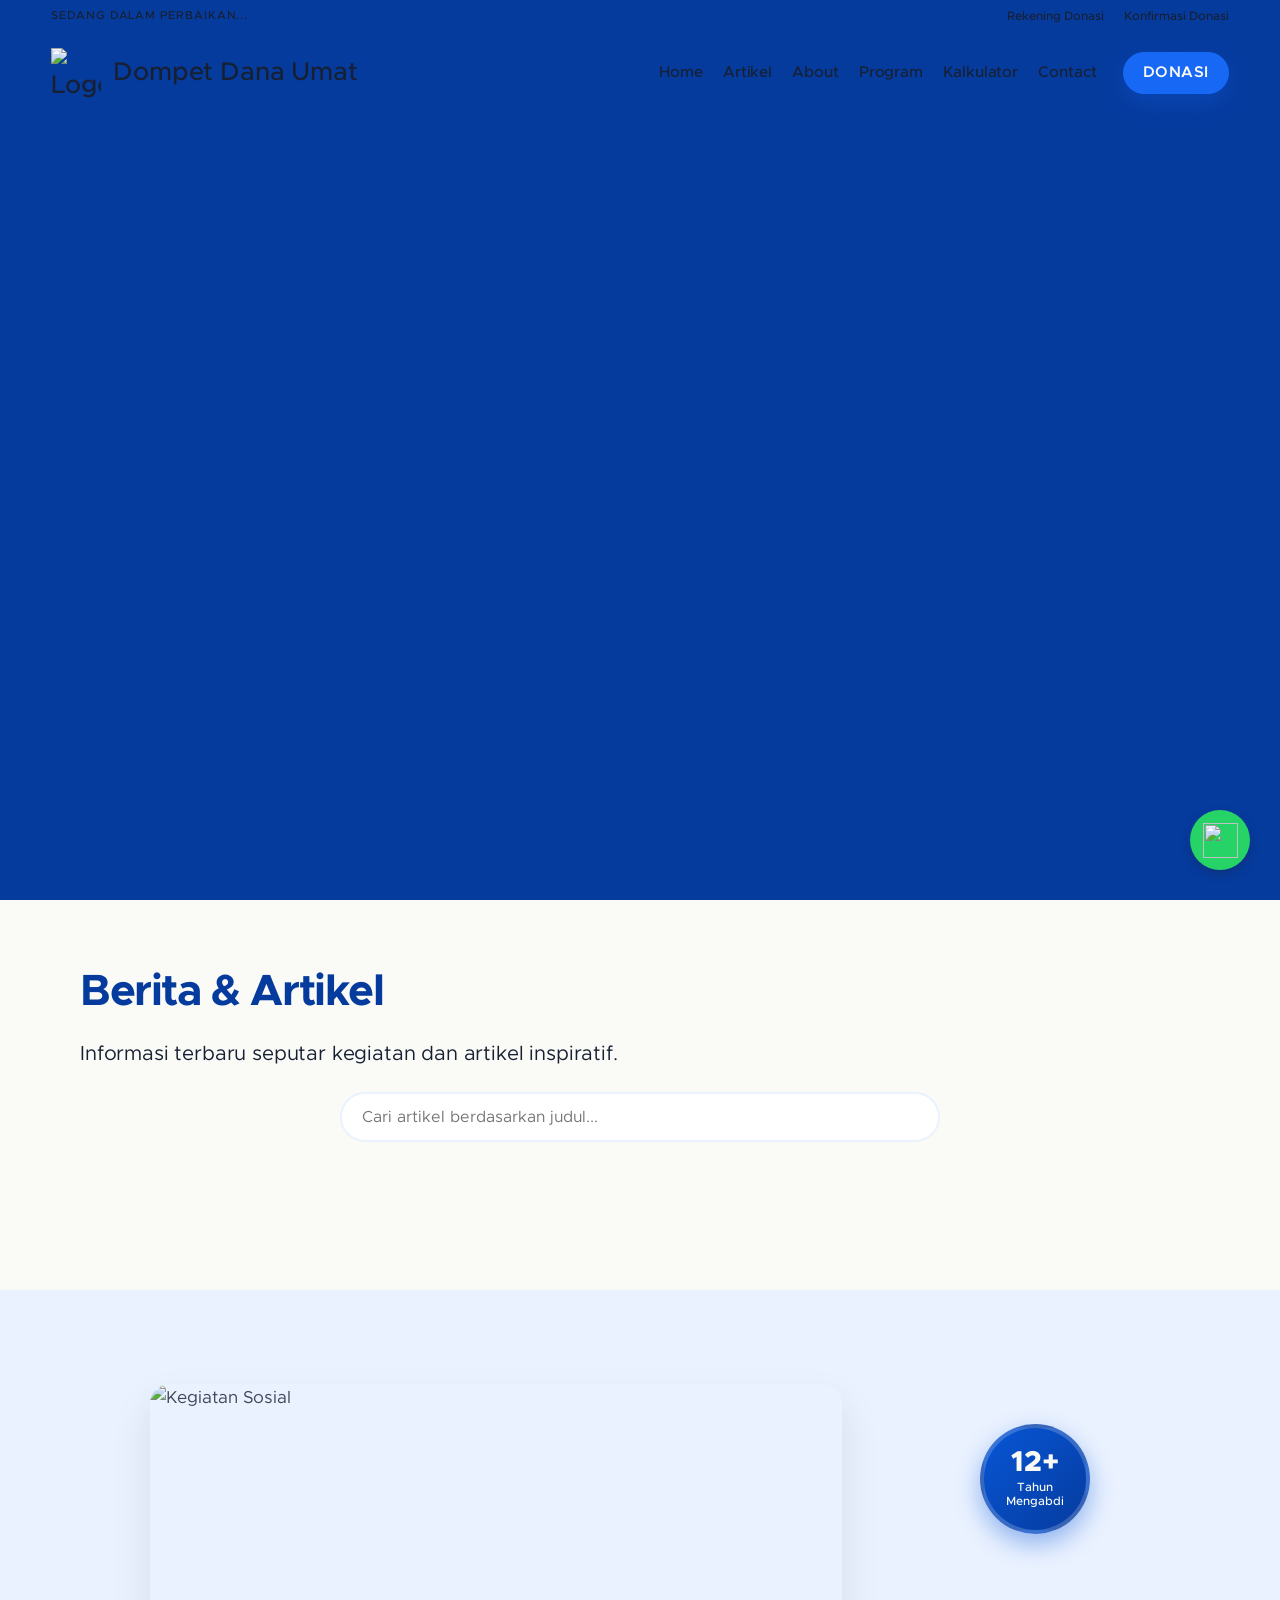
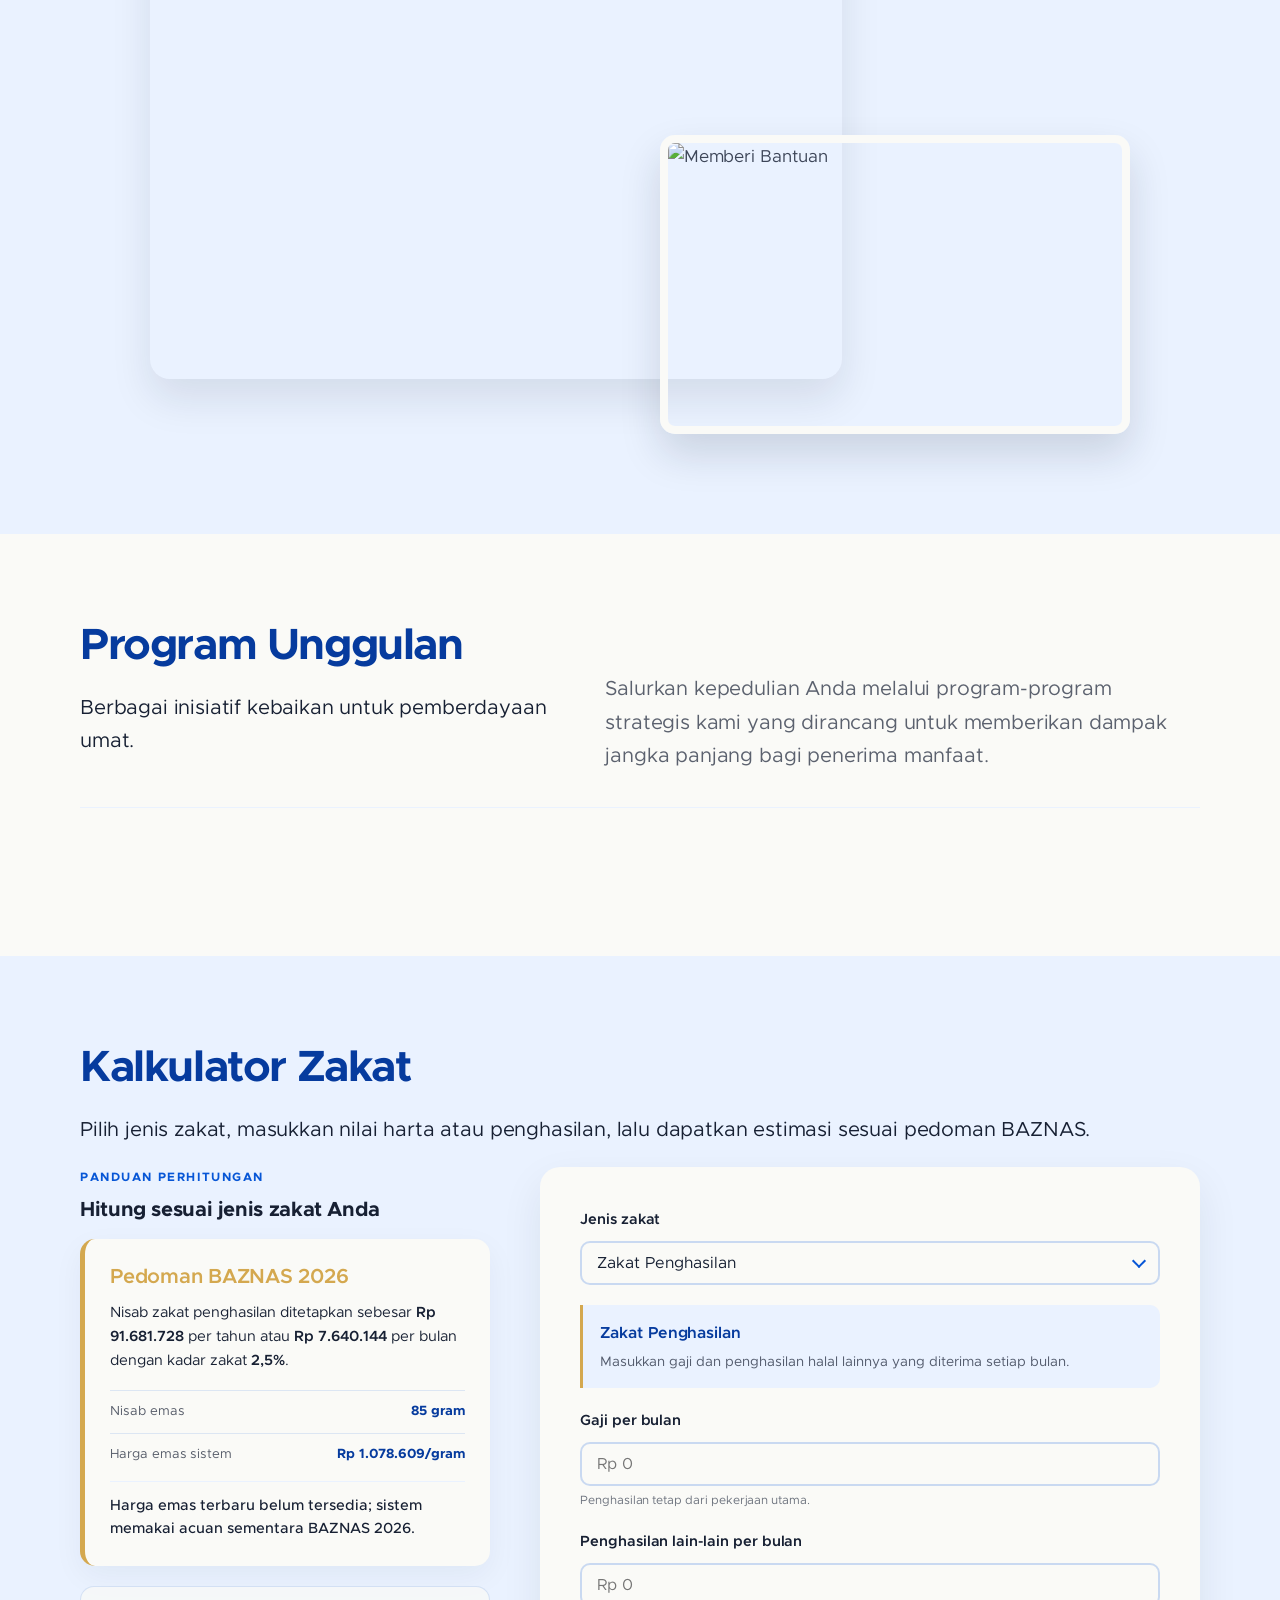
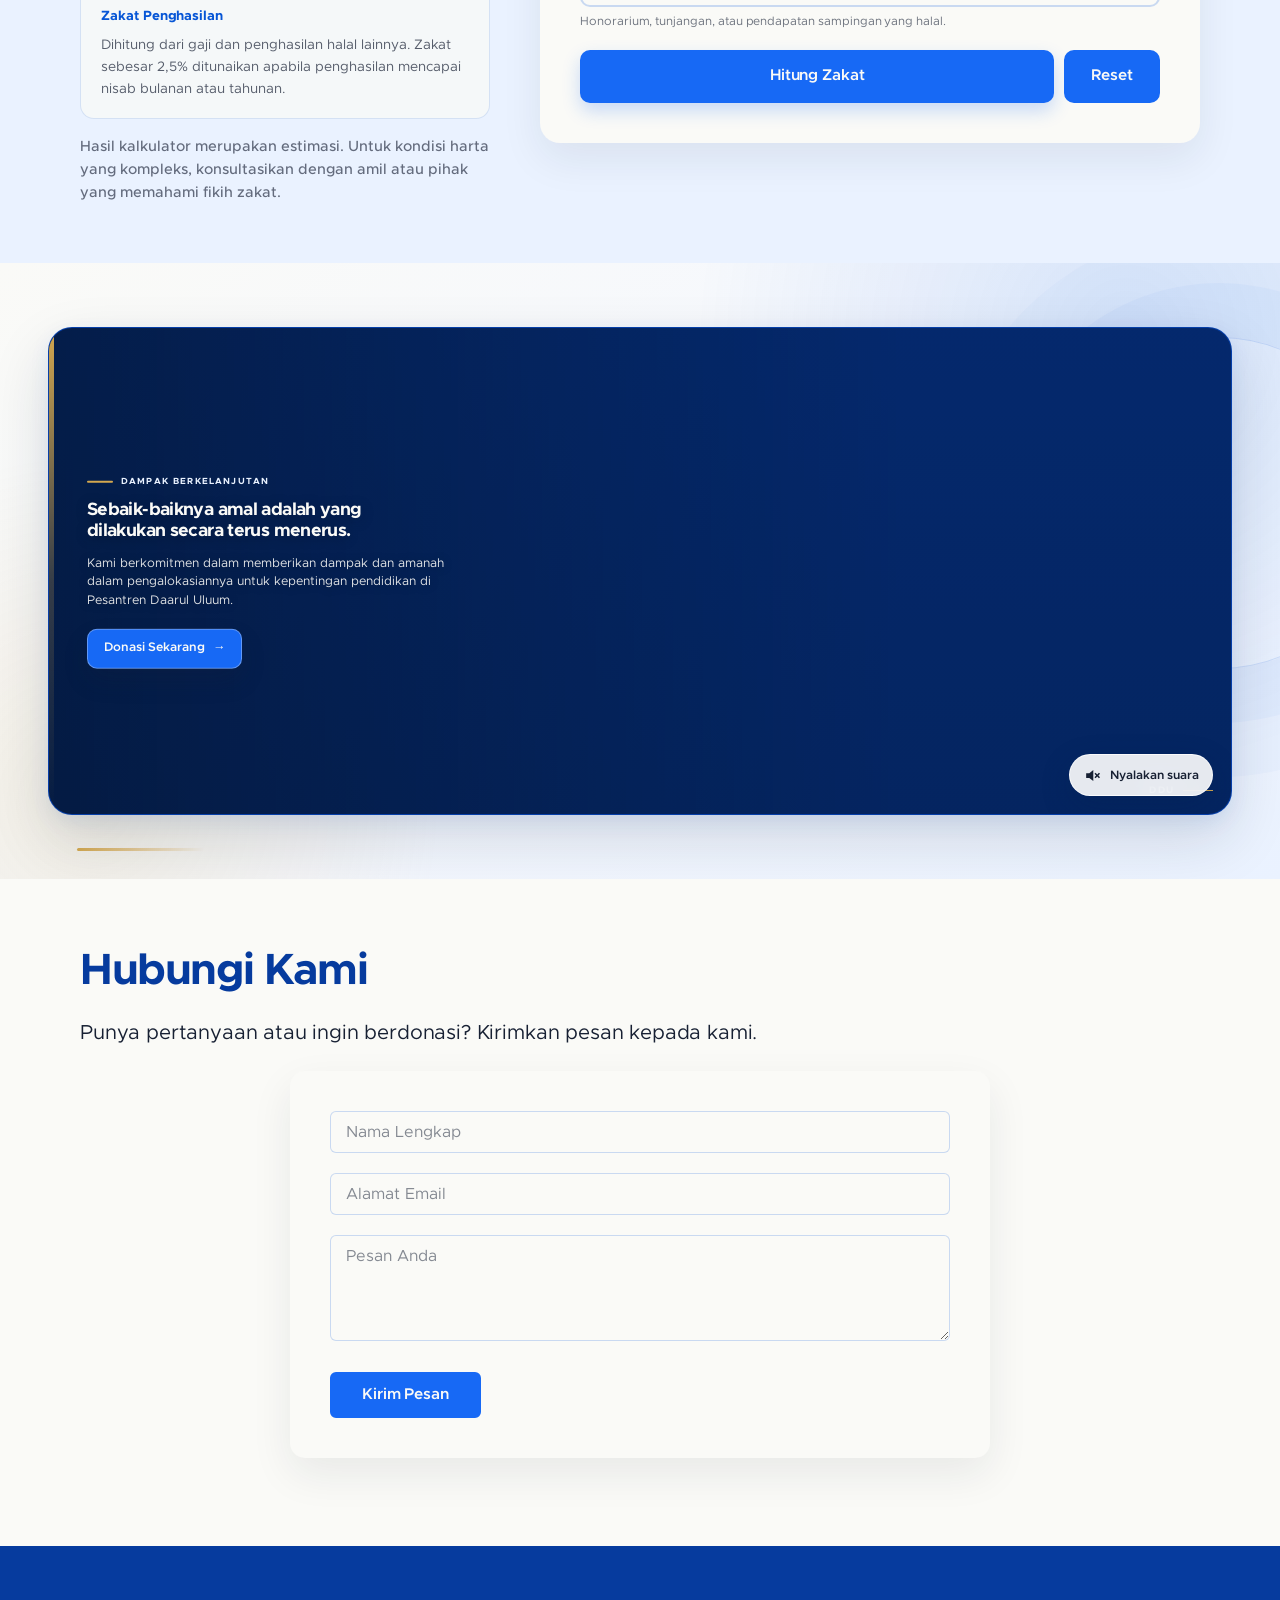
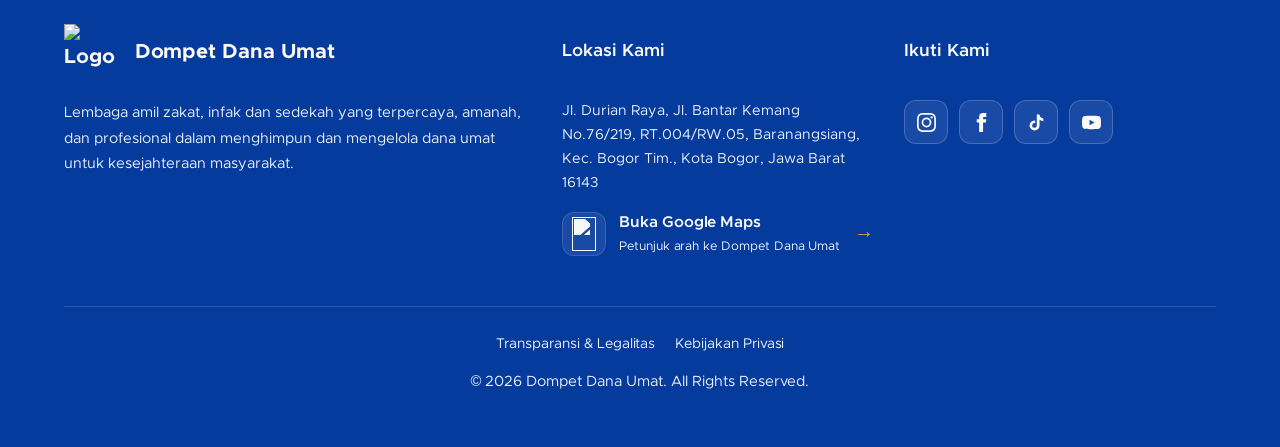
==== frontend/halaman-utama/index.html @ a02a75ac "Tambahkan pengaturan media promo homepage di panel admin" ====
<!DOCTYPE html>
<html lang="id">
<head>
    <meta charset="UTF-8">
    <meta name="viewport" content="width=device-width, initial-scale=1.0">
    <meta name="theme-color" content="#063B9E">
    <title>Profil Dompet Dana Umat</title>
    <meta name="description" content="Dompet Dana Umat Daarul Uluum adalah lembaga amil zakat yang amanah dan profesional dalam mengelola ZISWAF untuk kesejahteraan umat. Salurkan donasi Anda sekarang.">
    <meta name="robots" content="index, follow, max-image-preview:large">
    <link rel="canonical" href="https://dompetdanaumat.com/">

    <!-- Open Graph / Facebook -->
    <meta property="og:type" content="website">
    <meta property="og:url" content="https://dompetdanaumat.com/">
    <meta property="og:title" content="Profil Dompet Dana Umat">
    <meta property="og:description" content="Lembaga amil zakat amanah dan profesional dalam mengelola ZISWAF untuk kesejahteraan umat.">
    <meta property="og:image" content="https://dompetdanaumat.com/asset/logo-dompet-dana-umat.png">
    <meta property="og:image:type" content="image/png">
    <meta property="og:image:width" content="1587">
    <meta property="og:image:height" content="1600">
    <meta property="og:image:alt" content="Logo resmi Dompet Dana Umat Daarul Uluum">

    <!-- Twitter -->
    <meta property="twitter:card" content="summary_large_image">
    <meta property="twitter:url" content="https://dompetdanaumat.com/">
    <meta property="twitter:title" content="Profil Dompet Dana Umat">
    <meta property="twitter:description" content="Lembaga amil zakat amanah dan profesional dalam mengelola ZISWAF untuk kesejahteraan umat.">
    <meta property="twitter:image" content="https://dompetdanaumat.com/asset/logo-dompet-dana-umat.png">
    <meta property="twitter:image:alt" content="Logo resmi Dompet Dana Umat Daarul Uluum">

    <link rel="icon" type="image/png" href="asset/logo-dompet-dana-umat-256.png">
    <link rel="apple-touch-icon" href="asset/logo-dompet-dana-umat-256.png">
    <script type="application/ld+json">
    {
    "@context": "https://schema.org",
    "@graph": [
        {
        "@type": "Organization",
        "@id": "https://dompetdanaumat.com/#organization",
        "name": "Dompet Dana Umat",
        "alternateName": "DDU",
        "url": "https://dompetdanaumat.com/",
        "logo": {
            "@type": "ImageObject",
            "url": "https://dompetdanaumat.com/asset/logo-dompet-dana-umat.png",
            "contentUrl": "https://dompetdanaumat.com/asset/logo-dompet-dana-umat.png",
            "width": 1587,
            "height": 1600
        },
        "sameAs": [
            "https://www.instagram.com/dompetdanaumat",
            "https://www.facebook.com/dompetdanaumat",
            "https://www.tiktok.com/@istana.keberkahan",
            "https://www.youtube.com/@ZakatInfaqSedekahWakaf"
        ],
        "contactPoint": {
            "@type": "ContactPoint",
            "telephone": "+62-851-2127-7046",
            "contactType": "customer service",
            "areaServed": "ID",
            "availableLanguage": "Indonesian"
          }
        },
        {
          "@type": "WebSite",
          "@id": "https://dompetdanaumat.com/#website",
          "url": "https://dompetdanaumat.com/",
          "name": "Dompet Dana Umat",
          "alternateName": "DDU",
          "publisher": { "@id": "https://dompetdanaumat.com/#organization" }
        },
        {
          "@type": "WebPage",
          "@id": "https://dompetdanaumat.com/#webpage",
          "url": "https://dompetdanaumat.com/",
          "name": "Profil Dompet Dana Umat",
          "description": "Dompet Dana Umat Daarul Uluum adalah lembaga amil zakat yang amanah dan profesional dalam mengelola ZISWAF untuk kesejahteraan umat.",
          "isPartOf": { "@id": "https://dompetdanaumat.com/#website" },
          "about": { "@id": "https://dompetdanaumat.com/#organization" },
          "primaryImageOfPage": {
            "@type": "ImageObject",
            "url": "https://dompetdanaumat.com/asset/logo-dompet-dana-umat.png",
            "width": 1587,
            "height": 1600
          }
        }
      ]
    }
    </script>
    <link rel="preload" href="asset/fonts/metropolis/Metropolis-Regular.woff2" as="font" type="font/woff2" crossorigin>
    <link rel="preload" href="asset/fonts/metropolis/Metropolis-ExtraBold.woff2" as="font" type="font/woff2" crossorigin>
    <link rel="stylesheet" href="metropolis.css?v=20260917-1">
    <link rel="stylesheet" href="style.css?v=20261021-2">
    <link rel="stylesheet" href="navbar-mobile.css?v=20260930-1">
    <link rel="stylesheet" href="footer-shared.css?v=20260923-7">
    <link rel="stylesheet" href="mobile-experience.css?v=20260921-1">
<link rel="stylesheet" href="ddu-theme.css?v=20260930-1">
</head>
<body class="home-page">
    <div class="page-progress" aria-hidden="true"><span></span></div>

    <!-- Navigation -->
    <header class="main-header" data-site-header>
        <div class="utility-bar" aria-label="Layanan donasi cepat">
            <div class="utility-bar__inner">
                <span class="utility-bar__message">SEDANG DALAM PERBAIKAN...</span>
                <nav class="utility-bar__links" aria-label="Tautan layanan donasi">
                    <a href="/transparansi.html#kanal-resmi" class="utility-bar__link">
                        <span>Rekening Donasi</span>
                    </a>
                    <a href="https://wa.me/6285121277046?text=Assalamualaikum%2C%20saya%20ingin%20mengonfirmasi%20donasi%20kepada%20Dompet%20Dana%20Umat."
                       class="utility-bar__link"
                       data-official-whatsapp
                       data-whatsapp-message="Assalamualaikum, saya ingin mengonfirmasi donasi kepada Dompet Dana Umat."
                       data-analytics-cta="konfirmasi-donasi-topbar"
                       target="_blank"
                       rel="noopener noreferrer">
                        <span>Konfirmasi Donasi</span>
                    </a>
                </nav>
            </div>
        </div>
        <div class="container">
            <nav class="navbar">
                <a class="logo" href="/" aria-label="Dompet Dana Umat - Beranda">
                    <img src="asset/logo-dompet-dana-umat-256.png" alt="Logo Dompet Dana Umat Daarul Uluum" width="256" height="258">
                    <span>Dompet Dana Umat</span>
                </a>
                <button class="menu-toggle" type="button" aria-label="Buka menu navigasi" aria-controls="primary-navigation" aria-expanded="false">
                    <span class="bar"></span>
                    <span class="bar"></span>
                    <span class="bar"></span>
                </button>
                <div class="nav-links" id="primary-navigation">
                    <!-- Close Button for Mobile -->
                    <button class="close-menu-btn" type="button" aria-label="Tutup menu navigasi">&times;</button>
                    <a href="/">Home</a>
                    <a href="#blog">Artikel</a>
                    <a href="about.html">About</a>
                    <a href="#programs">Program</a>
                    <a href="#calculator">Kalkulator</a>
                    <a href="#contact">Contact</a>
                    <!-- Mobile Social Icons -->
                    <div class="mobile-socials">
                        <span class="mobile-socials__label">Ikuti Kami</span>
                        <a href="https://www.facebook.com/dompetdanaumat" class="mobile-social-link mobile-social-link--facebook" aria-label="Facebook" target="_blank" rel="noopener noreferrer">
                            <svg xmlns="http://www.w3.org/2000/svg" width="20" height="20" viewBox="0 0 24 24" fill="currentColor"><path d="M9 8h-3v4h3v12h5v-12h3.642l.358-4h-4v-1.667c0-.955.192-1.333 1.115-1.333h2.885v-5h-3.808c-3.596 0-5.192 1.583-5.192 4.615v3.385z"/></svg>
                        </a>
                        <a href="https://www.instagram.com/dompetdanaumat?utm_source=ig_web_button_share_sheet&amp;igsh=ZDNlZDc0MzIxNw==" class="mobile-social-link mobile-social-link--instagram" aria-label="Instagram" target="_blank" rel="noopener noreferrer">
                            <svg xmlns="http://www.w3.org/2000/svg" width="20" height="20" viewBox="0 0 24 24" fill="currentColor"><path d="M12 2.163c3.204 0 3.584.012 4.85.07 3.252.148 4.771 1.691 4.919 4.919.058 1.265.069 1.645.069 4.849 0 3.205-.012 3.584-.069 4.849-.149 3.225-1.664 4.771-4.919 4.919-1.266.058-1.644.07-4.85.07-3.204 0-3.584-.012-4.849-.07-3.26-.149-4.771-1.699-4.919-4.92-.058-1.265-.07-1.644-.07-4.849 0-3.204.013-3.583.07-4.849.149-3.227 1.664-4.771 4.919-4.919 1.266-.057 1.645-.069 4.849-.069zm0-2.163c-3.259 0-3.667.014-4.947.072-4.358.2-6.78 2.618-6.98 6.98-.059 1.281-.073 1.689-.073 4.948 0 3.259.014 3.668.072 4.948.2 4.358 2.618 6.78 6.98 6.98 1.281.058 1.689.072 4.948.072 3.259 0 3.668-.014 4.948-.072 4.354-.2 6.782-2.618 6.979-6.98.059-1.28.073-1.689.073-4.948 0-3.259-.014-3.667-.072-4.947-.196-4.354-2.617-6.78-6.979-6.98-1.281-.059-1.69-.073-4.949-.073zm0 5.838c-3.403 0-6.162 2.759-6.162 6.162s2.759 6.163 6.162 6.163 6.162-2.759 6.162-6.163c0-3.403-2.759-6.162-6.162-6.162zm0 10.162c-2.209 0-4-1.79-4-4 0-2.209 1.791-4 4-4s4 1.791 4 4c0 2.21-1.791 4-4 4zm6.406-11.845c-.796 0-1.441.645-1.441 1.44s.645 1.44 1.441 1.44c.795 0 1.439-.645 1.439-1.44s-.644-1.44-1.439-1.44z"/></svg>
                        </a>
                        <a href="https://www.tiktok.com/@istana.keberkahan" class="mobile-social-link mobile-social-link--tiktok" aria-label="TikTok" target="_blank" rel="noopener noreferrer">
                            <svg xmlns="http://www.w3.org/2000/svg" width="20" height="20" viewBox="0 0 24 24" fill="currentColor"><path d="M19.59 6.69a4.83 4.83 0 0 1-3.77-4.25V2h-3.45v13.67a2.89 2.89 0 0 1-5.2 1.74 2.89 2.89 0 0 1 2.31-4.64 2.93 2.93 0 0 1 .88.13V9.4a6.84 6.84 0 0 0-1-.05A6.33 6.33 0 0 0 5 20.1a6.34 6.34 0 0 0 10.86-4.43v-7a8.16 8.16 0 0 0 4.77 1.52v-3.4a4.85 4.85 0 0 1-1-.1z"/></svg>
                        </a>
                        <a href="https://www.youtube.com/@ZakatInfaqSedekahWakaf" class="mobile-social-link mobile-social-link--youtube" aria-label="YouTube" target="_blank" rel="noopener noreferrer">
                            <svg xmlns="http://www.w3.org/2000/svg" width="20" height="20" viewBox="0 0 24 24" fill="currentColor"><path d="M23.498 6.186a3.016 3.016 0 0 0-2.122-2.136C19.505 3.545 12 3.545 12 3.545s-7.505 0-9.377.505A3.017 3.017 0 0 0 .502 6.186C0 8.07 0 12 0 12s0 3.93.502 5.814a3.017 3.017 0 0 0 2.121 2.136c1.872.505 9.377.505 9.377.505s7.505 0 9.376-.505a3.016 3.016 0 0 0 2.122-2.136C24 15.93 24 12 24 12s0-3.93-.502-5.814zM9.545 15.568V8.432L15.818 12l-6.273 3.568z"/></svg>
                        </a>
                    </div>
                </div>
            </nav>
        </div>
    </header>

    <!-- Hero Section -->
    <section class="hero is-settings-pending" id="home" aria-busy="true">
        <div class="hero-slider" id="homepage-hero-slider"></div>
        <div class="container hero-container">
            <div class="hero-content" hidden>
                <span class="section-kicker" id="homepage-hero-kicker" hidden></span>
                <h1 id="homepage-hero-title" hidden></h1>
                <p id="homepage-hero-description" hidden></p>
                <a href="#" class="btn btn-primary" id="homepage-hero-button" data-hero-cta data-analytics-cta="tombol-hero" hidden></a>
            </div>
        </div>
    </section>

    <!-- Blog Section -->
    <section class="blog fade-in" id="blog">
        <div class="container">
            <div class="section-header">
                <h2>Berita & Artikel</h2>
                <p>Informasi terbaru seputar kegiatan dan artikel inspiratif.</p>
            </div>
            <div class="blog-search-wrapper">
                <label class="sr-only" for="blogSearchInput">Cari artikel berdasarkan judul</label>
                <input type="search" id="blogSearchInput" placeholder="Cari artikel berdasarkan judul..." autocomplete="off">
            </div>
            <p class="mobile-swipe-hint" aria-hidden="true">Geser untuk melihat artikel lainnya <span>&rarr;</span></p>
            <div class="blog-grid"></div>
            <div id="noResultsMessage" style="display: none; text-align: center; margin-top: 40px; padding: 20px;"></div>
            <div id="blogPagination" class="pagination-container"></div>
        </div>
    </section>

    <!-- Dokumentasi Foto -->
    <section class="about about--photos fade-in" id="about" aria-label="Dokumentasi kegiatan Dompet Dana Umat">
        <div class="container about-container about-container--photos">
            <div class="about-image">
                <div class="about-img-wrapper">
                    <img src="https://lh3.googleusercontent.com/d/1AHa2dY7tquvKWYu6VwkD20jba-9Aa7zB" alt="Kegiatan Sosial" class="about-img-1" width="1200" height="1600" loading="lazy" decoding="async">
                    <img src="https://lh3.googleusercontent.com/d/1lRGnGGq8IP8np_K6-9zWUPASUuT30q6-" alt="Memberi Bantuan" class="about-img-2" width="1600" height="899" loading="lazy" decoding="async">
                    <div class="experience-badge">
                        <span class="years">12+</span>
                        <span class="text">Tahun<br>Mengabdi</span>
                    </div>
                </div>
            </div>
        </div>
    </section>
    
    <!-- Programs Section (Ganti Gallery) -->
<section class="gallery-section fade-in" id="programs">
    <div class="container">
        <div class="gallery-header">
            <div class="section-header">
                <h2>Program Unggulan</h2>
                <p>Berbagai inisiatif kebaikan untuk pemberdayaan umat.</p>
            </div>
            <p class="gallery-intro">
                Salurkan kepedulian Anda melalui program-program strategis kami yang dirancang untuk memberikan dampak jangka panjang bagi penerima manfaat.
            </p>
        </div>
        <p class="mobile-swipe-hint" aria-hidden="true">Geser untuk melihat program lainnya <span>&rarr;</span></p>
        <div class="gallery-grid" id="program-list-home">
            <!-- Data akan dimuat dari Supabase -->
        </div>
    </div>
</section>

    <!-- Calculator Section -->
    <section class="calculator fade-in" id="calculator">
        <div class="container">
            <div class="section-header">
                <h2>Kalkulator Zakat</h2>
                <p>Pilih jenis zakat, masukkan nilai harta atau penghasilan, lalu dapatkan estimasi sesuai pedoman BAZNAS.</p>
            </div>
            
            <div class="calculator-container">
                <!-- Info Side -->
                <div class="calculator-info">
                    <span class="calculator-eyebrow">Panduan perhitungan</span>
                    <h3>Hitung sesuai jenis zakat Anda</h3>
                    <div class="nishab-card">
                        <h4>Pedoman BAZNAS 2026</h4>
                        <p>Nisab zakat penghasilan ditetapkan sebesar <strong id="nishabYearlyValue">Rp 91.681.728</strong> per tahun atau <strong id="nishabValue">Rp 7.640.144</strong> per bulan dengan kadar zakat <strong>2,5%</strong>.</p>
                        <dl class="calculator-reference-list">
                            <div><dt>Nisab emas</dt><dd>85 gram</dd></div>
                            <div><dt>Harga emas sistem</dt><dd id="goldPrice">Memuat...</dd></div>
                        </dl>
                        <p id="goldPriceMeta" class="gold-price-meta" aria-live="polite">Menyiapkan harga emas terbaru...</p>
                    </div>
                    <div class="calculator-guidance" aria-live="polite">
                        <span id="zakatGuidanceLabel">Zakat Penghasilan</span>
                        <p id="zakatGuidance">Dihitung dari gaji dan penghasilan halal lainnya. Zakat sebesar 2,5% ditunaikan apabila penghasilan mencapai nisab.</p>
                    </div>
                    <p class="calculator-note">Hasil kalkulator merupakan estimasi. Untuk kondisi harta yang kompleks, konsultasikan dengan amil atau pihak yang memahami fikih zakat.</p>
                </div>

                <!-- Form Side -->
                <div class="calculator-card">
                    <form id="zakatForm" data-zakat-calculator novalidate>
                        <div class="input-group input-group--type">
                            <label for="zakatType">Jenis zakat</label>
                            <div class="input-wrapper input-wrapper--select">
                                <select id="zakatType" class="form-input" required>
                                    <option value="income">Zakat Penghasilan</option>
                                    <option value="company">Zakat Perusahaan</option>
                                    <option value="trade">Zakat Perdagangan</option>
                                    <option value="gold">Zakat Emas</option>
                                </select>
                            </div>
                        </div>

                        <div class="input-group" id="companyTypeGroup" hidden>
                            <label for="companyType">Jenis usaha perusahaan</label>
                            <div class="input-wrapper input-wrapper--select">
                                <select id="companyType" class="form-input">
                                    <option value="service">Perusahaan Jasa</option>
                                    <option value="industry">Perusahaan Dagang / Industri</option>
                                </select>
                            </div>
                        </div>

                        <div class="calculator-form-intro">
                            <strong id="zakatFormTitle">Zakat Penghasilan</strong>
                            <p id="zakatFormDescription">Masukkan penghasilan rutin dan penghasilan halal lainnya per bulan.</p>
                        </div>

                        <div id="zakatFields"></div>

                        <div class="calc-buttons">
                            <button type="submit" class="btn-calc">Hitung Zakat</button>
                            <button type="button" id="resetBtn" class="btn-reset">Reset</button>
                        </div>
                    </form>

                    <div id="zakatResult" class="calc-result">
                        <span class="result-kicker">Hasil estimasi</span>
                        <h3 id="zakatResultTitle">Zakat Penghasilan</h3>
                        <div id="zakatResultDetails"></div>
                        <div class="result-total result-total--primary">
                            <span id="zakatAmountLabel">Zakat yang ditunaikan</span>
                            <strong id="zakatAmount">Rp 0</strong>
                        </div>
                        <p id="nishabStatus" class="result-status" aria-live="polite"></p>
                        <p id="zakatCalculationNote" class="result-note" aria-live="polite"></p>
                        <a href="https://wa.me/6285121277046?text=Assalamualaikum%2C%20saya%20ingin%20berkonsultasi%20dan%20menunaikan%20zakat%20melalui%20Dompet%20Dana%20Umat."
                           class="calculator-donation-link"
                           data-official-whatsapp
                           data-whatsapp-message="Assalamualaikum, saya ingin berkonsultasi dan menunaikan zakat melalui Dompet Dana Umat."
                           data-analytics-cta="zakat-calculator-whatsapp"
                           target="_blank"
                           rel="noopener noreferrer">Konsultasi &amp; Tunaikan Zakat</a>
                    </div>
                </div>
            </div>
        </div>
    </section>

    <!-- Video Promo Section -->
    <section class="video-promo fade-in" id="video-promo" aria-labelledby="video-promo-title">
        <div class="video-wrapper">
            <iframe
                data-homepage-promo-media
                data-src="https://www.youtube-nocookie.com/embed/XHhVDDbcR3M?autoplay=1&amp;mute=1&amp;loop=1&amp;playlist=XHhVDDbcR3M&amp;controls=0&amp;rel=0&amp;playsinline=1&amp;enablejsapi=1"
                data-managed-background-video
                title="Video penyaluran Dompet Dana Umat"
                loading="lazy"
                allow="accelerometer; autoplay; clipboard-write; encrypted-media; gyroscope; picture-in-picture"
                allowfullscreen>
            </iframe>

            <div class="video-overlay"></div>
            <div class="video-frame-mark" aria-hidden="true"><span>DDU</span><i></i></div>
            <div class="video-promo-content">
                <span class="video-promo-kicker">Dampak berkelanjutan</span>
                <h2 id="video-promo-title">Sebaik-baiknya amal adalah yang dilakukan secara terus menerus.</h2>
                <p>Kami berkomitmen dalam memberikan dampak dan amanah dalam pengalokasiannya untuk kepentingan pendidikan di Pesantren Daarul Uluum.</p>
                <a href="https://wa.me/6285121277046?text=Assalamualaikum%2C%20saya%20ingin%20berdonasi%20melalui%20Dompet%20Dana%20Umat."
                   class="btn btn-primary"
                   data-official-whatsapp
                   data-whatsapp-message="Assalamualaikum, saya ingin berdonasi melalui Dompet Dana Umat."
                   target="_blank"
                   rel="noopener noreferrer">Donasi Sekarang</a>
            </div>
        </div>
    </section>

    <!-- Contact Section -->
    <section class="contact fade-in" id="contact">
        <div class="container">
            <div class="section-header">
                <h2>Hubungi Kami</h2>
                <p>Punya pertanyaan atau ingin berdonasi? Kirimkan pesan kepada kami.</p>
            </div>
            <div class="contact-wrapper">
                <form class="contact-form" data-whatsapp="6285121277046">
                    <div class="form-group">
                        <label class="sr-only" for="contact-name">Nama lengkap</label>
                        <input type="text" id="contact-name" placeholder="Nama Lengkap" autocomplete="name" required>
                    </div>
                    <div class="form-group">
                        <label class="sr-only" for="contact-email">Alamat email</label>
                        <input type="email" id="contact-email" placeholder="Alamat Email" inputmode="email" autocomplete="email" required>
                    </div>
                    <div class="form-group">
                        <label class="sr-only" for="contact-message">Pesan</label>
                        <textarea id="contact-message" placeholder="Pesan Anda" rows="5" required></textarea>
                    </div>
                    <button type="submit" class="btn btn-primary">Kirim Pesan</button>
                </form>
            </div>
        </div>
    </section>

    <!-- Footer Section -->
    <footer class="footer" data-site-footer></footer>

    <!-- Back to Top Button -->
    <a href="#" class="back-to-top" aria-label="Kembali ke bagian atas">↑</a>

    <!-- WhatsApp Popup -->
    <a href="https://wa.me/6285121277046?text=Assalamualaikum,%20saya%20ingin%20bertanya%20tentang%20Dompet%20Dana%20Umat" class="whatsapp-popup" data-official-whatsapp data-whatsapp-message="Assalamualaikum, saya ingin bertanya tentang Dompet Dana Umat." target="_blank" rel="noopener noreferrer" aria-label="Hubungi Dompet Dana Umat melalui WhatsApp">
        <img src="/asset/whatsapp-phone.svg" alt="" width="24" height="24">
        <span class="whatsapp-popup__label">WhatsApp</span>
    </a>

    <script>
        // Scroll Animation Script
        const elementsToFadeIn = document.querySelectorAll('.fade-in');
        const reduceMotion = window.matchMedia('(prefers-reduced-motion: reduce)').matches;

        if (reduceMotion || !('IntersectionObserver' in window)) {
            elementsToFadeIn.forEach((element) => element.classList.add('visible'));
        }

        const observer = !reduceMotion && 'IntersectionObserver' in window ? new IntersectionObserver((entries) => {
            entries.forEach((entry) => {
                if (entry.isIntersecting) {
                    entry.target.classList.add('visible');
                    observer.unobserve(entry.target);
                }
            });
        }, {
            threshold: 0.08,
            rootMargin: '0px 0px -8% 0px'
        }) : null;

        if (observer) elementsToFadeIn.forEach((element) => observer.observe(element));

        // Active Nav Link on Scroll Script
        const sections = document.querySelectorAll('section[id]');
        const navObserver = new IntersectionObserver((entries) => {
            entries.forEach(entry => {
                if (entry.isIntersecting) {
                    const id = entry.target.id;
                    document.querySelectorAll('.nav-links a').forEach(link => {
                        link.classList.remove('active');
                    });
                    const activeLink = document.querySelector(`.nav-links a[href="#${id}"]`);
                    if (activeLink) {
                        activeLink.classList.add('active');
                    }
                }
            });
        }, { rootMargin: "-50% 0px -50% 0px" }); // Trigger di tengah layar

        sections.forEach(section => {
            navObserver.observe(section);
        });

        // Statistics Counter Animation
        const statsSection = document.querySelector('.stats');
        const statNumbers = document.querySelectorAll('.stat-number');
        let started = false;

        const statsObserver = new IntersectionObserver((entries) => {
            if (entries[0].isIntersecting && !started) {
                statNumbers.forEach(num => {
                    const target = +num.getAttribute('data-target');
                    const duration = 2000; // 2 seconds
                    const increment = target / (duration / 16); 
                    
                    let current = 0;
                    const updateCount = () => {
                        current += increment;
                        if (current < target) {
                            num.innerText = Math.ceil(current) + "+";
                            requestAnimationFrame(updateCount);
                        } else {
                            num.innerText = target + "+";
                        }
                    };
                    updateCount();
                });
                started = true;
            }
        });

        if(statsSection) {
            statsObserver.observe(statsSection);
        }

    </script>
    <script src="calculator.js?v=20261019-1"></script>
    <script type="module" src="blog.js?v=20260927-2"></script>
    <script type="module" src="navbar.js?v=20260930-1"></script>
    <script type="module" src="programs-home.js?v=20260728-2"></script>
    <script type="module" src="site-footer.js?v=20260928-1"></script>
    <script src="homepage-hero.js?v=20260922-1"></script>
    <script type="module" src="mobile-experience.js?v=20261021-2"></script>
</body>

</html>
---- frontend/halaman-utama/metropolis.css ----
/* Metropolis by Chris Simpson - SIL Open Font License 1.1.
   Font files are self-hosted for stable rendering and better privacy. */
@font-face {
    font-family: "Metropolis";
    src: url("asset/fonts/metropolis/Metropolis-Regular.woff2") format("woff2");
    font-style: normal;
    font-weight: 400;
    font-display: swap;
}

@font-face {
    font-family: "Metropolis";
    src: url("asset/fonts/metropolis/Metropolis-RegularItalic.woff2") format("woff2");
    font-style: italic;
    font-weight: 400;
    font-display: swap;
}

@font-face {
    font-family: "Metropolis";
    src: url("asset/fonts/metropolis/Metropolis-Medium.woff2") format("woff2");
    font-style: normal;
    font-weight: 500;
    font-display: swap;
}

@font-face {
    font-family: "Metropolis";
    src: url("asset/fonts/metropolis/Metropolis-SemiBold.woff2") format("woff2");
    font-style: normal;
    font-weight: 600;
    font-display: swap;
}

@font-face {
    font-family: "Metropolis";
    src: url("asset/fonts/metropolis/Metropolis-Bold.woff2") format("woff2");
    font-style: normal;
    font-weight: 700;
    font-display: swap;
}

@font-face {
    font-family: "Metropolis";
    src: url("asset/fonts/metropolis/Metropolis-ExtraBold.woff2") format("woff2");
    font-style: normal;
    font-weight: 800;
    font-display: swap;
}
---- frontend/halaman-utama/style.css ----
/* ===== style.css ===== */
/* RESET & BASE */
* {
    margin: 0;
    padding: 0;
    box-sizing: border-box;
}

html {
    scroll-behavior: smooth;
    scroll-padding-top: 100px; /* Mencegah konten tertutup navbar saat diklik */
    scrollbar-width: thin; /* Firefox */
    scrollbar-color: #0756D6 #EAF2FF; /* Firefox */
}

/* Custom Scrollbar (Chrome, Edge, Safari) */
::-webkit-scrollbar {
    width: 12px;
}

::-webkit-scrollbar-track {
    background: #EAF2FF;
}

::-webkit-scrollbar-thumb {
    background-color: #0756D6;
    border-radius: 10px;
    border: 3px solid #EAF2FF;
}

::-webkit-scrollbar-thumb:hover {
    background-color: #063B9E;
}

body {
    font-family: 'Segoe UI', Roboto, system-ui, -apple-system, sans-serif;
    background-color: #EAF2FF;  /* Light blue background */
    color: #172033;
    line-height: 1.6;
    animation: dduPageEnter .75s cubic-bezier(.16, 1, .3, 1);
}

body.page-leaving {
    opacity: 0;
    animation: none;
    transition: opacity .36s cubic-bezier(.4, 0, .2, 1);
}

@keyframes dduPageEnter {
    from { opacity: 0; }
    to { opacity: 1; }
}

.container {
    max-width: 1280px;
    margin: -2px auto;
    padding: 10px 80px;
}

/* TYPOGRAPHY */
h1 {
    font-size: 3.2rem;
    font-weight: 700;
    line-height: 1.2;
    color: #172033;
    margin-bottom: 20px;
}

h2 {
    font-size: 2.5rem;
    font-weight: 700;
    color: #172033;
    margin-bottom: 20px;
}

h3 {
    font-size: 1.5rem;
    font-weight: 600;
    color: #172033;
    margin-bottom: 12px;
}

h5 {
    font-size: 1rem;
    font-weight: 600;
    color: #0756D6;
    letter-spacing: 2px;
    text-transform: uppercase;
    margin-bottom: 10px;
}

p {
    color: #172033;
    margin-bottom: 20px;
}

/* NAVIGATION */
.main-header {
    position: fixed;
    top: 15px;
    left: 50%;
    transform: translateX(-50%);
    width: 95%;
    max-width: 1280px;
    border-radius: 10px;
    z-index: 1000;
    transition: all 0.3s ease;
}

.main-header.scrolled {
    background-color: rgba(6, 59, 158, 0.95); /* Warna biru gelap transparan */
    box-shadow: 0 2px 10px rgba(23, 32, 51, 0.1);
}

.main-header.scrolled .navbar {
    padding: 10px 0; /* Mengecilkan padding saat scroll */
    border-bottom: none;
}

.navbar {
    display: flex;
    justify-content: space-between;
    align-items: center;
    padding: 15px 0;
    flex-wrap: wrap;
    border-bottom: 1px solid rgba(250, 250, 247, 0.15);
}

.logo {
    display: flex;
    align-items: center;
    gap: 12px;
    font-size: 1.6rem;
    font-weight: 700;
    color: #FAFAF7;
    text-decoration: none;
    text-shadow: 0 2px 4px rgba(23, 32, 51, 0.1);
}

.logo:hover,
.logo:focus,
.logo:visited {
    color: #FAFAF7;
    text-decoration: none;
}

.logo img {
    width: auto;
    height: 35px;
    object-fit: contain;
}

/* Animasi Logo saat Scroll */
.main-header.scrolled .logo img {
    transform: scale(0.9); /* Mengecilkan logo sedikit */
    transition: transform 0.3s ease;
}

.nav-links {
    display: flex;
    gap: 20px;
    flex-wrap: wrap;
    align-items: center; /* Menyejajarkan semua item menu secara vertikal di tengah */
}

.nav-links a {
    text-decoration: none;
    color: rgba(250, 250, 247, 0.9);
    font-weight: 500;
    font-size: 1rem;
    transition: color 0.3s;
    position: relative;
}

.nav-links a:hover {
    color: #EAF2FF;
}

.nav-links a.active {
    color: #FAFAF7;
    font-weight: 700;
}

/* Mobile Socials (Hidden on Desktop) */
.mobile-socials {
    display: none;
}

/* Close Menu Button (Mobile) */
.close-menu-btn {
    display: none;
}

/* HAMBURGER MENU */
.menu-toggle {
    display: none;
    flex-direction: column;
    cursor: pointer;
    gap: 6px;
    padding: 5px;
}

.menu-toggle .bar {
    width: 28px;
    height: 3px;
    background-color: #FAFAF7;
    border-radius: 3px;
    transition: all 0.4s ease;
}

/* Animasi Hamburger ke X */
.menu-toggle.active .bar:nth-child(1) {
    transform: translateY(9px) rotate(45deg);
}

.menu-toggle.active .bar:nth-child(2) {
    opacity: 0;
    transform: translateX(10px);
}

.menu-toggle.active .bar:nth-child(3) {
    transform: translateY(-9px) rotate(-45deg);
}

/* BUTTONS */
.btn {
    display: inline-block;
    padding: 12px 30px;
    text-decoration: none;
    font-weight: 600;
    border-radius: 6px;
    transition: all 0.3s;
}

.btn-primary {
    background-color: #0756D6;
    color: #FAFAF7;
    border: 2px solid #0756D6;
}

.btn-primary:hover {
    background-color: #063B9E;
    border-color: #063B9E;
}

.btn-secondary {
    background-color: transparent;
    color: #0756D6;
    border: 2px solid #0756D6;
}

.btn-secondary:hover {
    background-color: #0756D6;
    color: #FAFAF7;
}

/* HERO SECTION */
.hero {
    position: relative;
    display: flex;
    min-height: 100vh;
    min-height: 100svh;
    align-items: center;
    padding: 250px 0 200px;
    background-color: #063B9E;
    overflow: hidden;
    color: #FAFAF7;
}

.hero-slider {
    position: absolute;
    top: 0;
    left: 0;
    width: 100%;
    height: 100%;
    z-index: 1;
}

/* Cegah konfigurasi hero lama terlihat sebelum data terbaru selesai dimuat. */
.home-page .hero-slider,
.home-page .hero-container {
    transition: opacity .35s ease, visibility .35s ease;
}

.home-page .hero.is-settings-pending .hero-slider,
.home-page .hero.is-settings-pending .hero-container {
    opacity: 0;
    visibility: hidden;
}

.slide {
    position: absolute;
    top: 0;
    left: 0;
    width: 100%;
    height: 100%;
    background-size: cover;
    background-position: center;
    opacity: 0;
    color: inherit;
    text-decoration: none;
    transition: opacity 1.45s ease-in-out;
}

.slide picture,
.slide picture img {
    position: absolute;
    inset: 0;
    display: block;
    width: 100%;
    height: 100%;
}

.slide picture {
    z-index: 1;
}

.slide picture img {
    object-fit: cover;
    object-position: center;
}

.slide.is-active {
    z-index: 2;
    opacity: 1;
}

.hero.has-photo-link,
.hero-slider .slide.is-linked { cursor: pointer; }
.hero.has-photo-link .hero-container {
    pointer-events: none;
}

.hero-overlay {
    position: absolute;
    top: 0;
    left: 0;
    width: 100%;
    height: 100%;
    background: rgba(6, 59, 158, 0.75);
    z-index: 2;
    pointer-events: none;
}

.hero-container {
    position: relative;
    z-index: 3;
    display: block;
}

.hero-content {
    max-width: 700px;
}

.hero-content[hidden],
.hero-content [hidden] {
    display: none !important;
}

.hero-content h1 {
    color: #FAFAF7;
    text-shadow: 0 2px 8px rgba(23, 32, 51, 0.5);
}

.hero-content h5,
.hero-content .section-kicker {
    display: block;
    color: #D4A84F;
    text-shadow: 0 1px 4px rgba(23, 32, 51, 0.4);
    font-size: .83rem;
    font-weight: 700;
    letter-spacing: .12em;
    text-transform: uppercase;
    margin-bottom: 12px;
}

.cta-minimal .section-kicker {
    display: block;
    color: #0756D6;
    font-size: .82rem;
    font-weight: 700;
    letter-spacing: .12em;
    margin-bottom: 12px;
    text-transform: uppercase;
}

.hero-content p {
    font-size: 1.1rem;
    margin-bottom: 30px;
    color: #FAFAF7;
    text-shadow: 0 1px 4px rgba(23, 32, 51, 0.4);
}

/* GALLERY SECTION */
.gallery-section {
    padding: 80px 0;
    background-color: #FAFAF7; /* #FAFAF7 background to stand out */
}

.gallery-header {
    display: grid;
    grid-template-columns: 1fr 1.2fr; /* Kolom kiri lebih kecil */
    align-items: end;
    gap: 50px;
    gap: 30px;
    margin-bottom: 60px;
}

.gallery-section .section-header {
    text-align: left;
    margin-bottom: 0;
}

.gallery-section .section-header h2::after {
    left: 0;
    transform: none;
    width: 70px;
}

.gallery-intro {
    text-align: left;
    margin: 0 0 5px 0; /* Sejajar dengan bagian bawah garis h2 */
    font-size: 1.05rem;
    color: #172033;
    line-height: 1.7;
}

.gallery-grid {
    display: grid;
    grid-template-columns: repeat(4, 1fr); /* 4 Kolom Grid */
    grid-auto-rows: 250px; /* Tinggi dasar setiap baris */
    gap: 15px;
}

.gallery-item {
    border-radius: 15px;
    overflow: hidden;
    box-shadow: 0 10px 25px rgba(23, 32, 51, 0.1);
    position: relative;
    cursor: pointer;
}

.gallery-item:hover {
    transform: translateY(-5px);
    box-shadow: 0 15px 35px rgba(23, 32, 51, 0.15);
}

.gallery-item img {
    width: 100%;
    height: 100%;
    object-fit: cover;
    transition: transform 0.5s ease;
}

.gallery-item:hover img {
    transform: scale(1.1); /* Zoom in effect */
}

/* Label Judul Program yang Selalu Muncul di Bawah Foto */
.program-card-title {
    position: absolute;
    bottom: 0;
    left: 0;
    width: 100%;
    background: linear-gradient(to top, rgba(6, 59, 158, 0.9), transparent);
    color: #FAFAF7;
    padding: 20px 15px 15px;
    font-weight: 700;
    font-size: 1.1rem;
    z-index: 5;
    transition: opacity 0.3s ease;
}

/* OVERLAY EFFECT */
.gallery-overlay {
    position: absolute;
    bottom: 0;
    left: 0;
    width: 100%;
    height: 100%;
    background: linear-gradient(to top, rgba(6, 59, 158, 0.9), transparent 60%);
    display: flex;
    flex-direction: column;
    justify-content: flex-end;
    padding: 25px;
    transform: translateY(100%);
    transition: transform 0.6s cubic-bezier(0.165, 0.84, 0.44, 1);
    perspective: 800px; /* Membuat ruang 3D untuk animasi anak elemen */
    z-index: 10;
}

.gallery-item:hover .gallery-overlay {
    transform: translateY(0);
}

/* Sembunyikan label judul saat overlay muncul (hover) */
.gallery-item:hover .program-card-title {
    opacity: 0;
}

.gallery-text h4 {
    color: #FAFAF7;
    font-size: 1.4rem;
    font-weight: 700;
    margin-bottom: 15px;
    position: relative;
    padding-bottom: 10px;
    /* Kondisi awal untuk animasi 3D flip */
    opacity: 0;
    transform: rotateX(-100deg);
    transform-origin: bottom;
    transition: all 0.5s cubic-bezier(0.23, 1, 0.32, 1) 0.2s;
}

.gallery-text h4::after {
    content: '';
    position: absolute;
    bottom: 0;
    left: 0;
    width: 0;
    height: 2px;
    background-color: rgba(250, 250, 247, 0.8);
    transition: width 0.5s ease 0.5s; /* Delay agar garis muncul setelah teks */
}

.gallery-text p {
    color: #FAFAF7;
    font-size: 0.95rem;
    margin: 0;
    /* Kondisi awal untuk animasi 3D flip */
    opacity: 0;
    transform: rotateX(-100deg);
    transform-origin: bottom;
    transition: all 0.5s cubic-bezier(0.23, 1, 0.32, 1) 0.3s; /* Delay berbeda */
}

.gallery-item:hover .gallery-text h4,
.gallery-item:hover .gallery-text p {
    transform: rotateX(0deg);
    opacity: 1;
}

.gallery-item:hover .gallery-text h4::after {
    width: 50px;
}

/* BENTO GRID LAYOUT (Asymmetric) */
/* Item 1: Besar di kiri atas (2x2) */
.gallery-item:nth-child(1) {
    grid-column: span 2;
    grid-row: span 2;
}

/* Item 2: Kecil (1x1) */
.gallery-item:nth-child(2) {
    grid-column: span 1;
    grid-row: span 1;
}

/* Item 3: Tinggi di kanan (1x2) */
.gallery-item:nth-child(3) {
    grid-column: span 1;
    grid-row: span 2;
}

/* Item 4: Kecil (1x1) */
.gallery-item:nth-child(4) {
    grid-column: span 1;
    grid-row: span 1;
}

/* Item 5: Lebar di bawah (2x1) */
.gallery-item:nth-child(5) {
    grid-column: span 2;
    grid-row: span 1;
}

/* Item 6: Lebar di bawah (2x1) */
.gallery-item:nth-child(6) {
    grid-column: span 2;
    grid-row: span 1;
}

/* RESPONSIVE GALLERY */
@media (max-width: 992px) {
    .gallery-grid {
        grid-template-columns: repeat(2, 1fr);
    }
    /* Reset spans for tablet */
    .gallery-item:nth-child(n) {
        grid-column: span 1;
        grid-row: span 1;
    }
    /* Keep first item big */
    .gallery-item:nth-child(1) {
        grid-column: span 2;
        grid-row: span 2;
    }
    .gallery-item:nth-child(5), .gallery-item:nth-child(6) {
        grid-column: span 2;
    }
}

@media (max-width: 576px) {
    .gallery-grid {
        grid-template-columns: 1fr;
        grid-auto-rows: 250px;
    }
    .gallery-item:nth-child(n) {
        grid-column: span 1;
        grid-row: span 1;
    }
}

/* CALCULATOR SECTION */
.calculator {
    padding: 80px 0 30px; /* Mengurangi jarak bawah ke section video */
    background-color: #FAFAF7;
}

.calculator-container {
    display: flex;
    flex-wrap: wrap;
    gap: 50px;
    align-items: flex-start;
    justify-content: center;
}

.calculator-info {
    flex: 0 1 410px;
    min-width: 300px;
    max-width: 410px;
}

.calculator-info h3 {
    font-size: 1.8rem;
    color: #0756D6;
    margin-bottom: 15px;
}

.nishab-card {
    background: #FAFAF7;
    border-radius: 15px;
    padding: 25px;
    box-shadow: 0 10px 30px rgba(23, 32, 51, 0.05);
    border-left: 5px solid #D4A84F;
    margin-bottom: 20px;
}

.nishab-card h4 {
    color: #D4A84F;
    margin-bottom: 10px;
    font-size: 1.1rem;
    display: flex;
    align-items: center;
    gap: 10px;
}

.nishab-card p {
    font-size: 0.95rem;
    color: #172033;
    margin-bottom: 0;
    line-height: 1.6;
}

.calculator-card {
    flex: 1 1 560px;
    min-width: 300px;
    max-width: 680px;
    background: #FAFAF7;
    padding: 40px;
    border-radius: 20px;
    box-shadow: 0 20px 50px rgba(7, 86, 214, 0.15);
    position: relative;
}

.input-group {
    margin-bottom: 20px;
}

.input-group label {
    display: block;
    margin-bottom: 8px;
    font-weight: 600;
    color: #172033;
    font-size: 0.9rem;
}

.input-wrapper {
    position: relative;
}

.form-input {
    width: 100%;
    padding: 12px 15px;
    border: 2px solid #EAF2FF;
    border-radius: 10px;
    font-size: 1rem;
    transition: all 0.3s;
    background-color: #EAF2FF;
    font-family: inherit;
}

.form-input:focus {
    border-color: #0756D6;
    background-color: #FAFAF7;
    outline: none;
    box-shadow: 0 0 0 4px rgba(7, 86, 214, 0.1);
}

.calc-buttons {
    display: flex;
    gap: 10px;
    margin-top: 20px;
}

.btn-calc {
    flex-grow: 1;
    padding: 15px;
    background: #1769F5;
    color: #FAFAF7;
    border: none;
    border-radius: 10px;
    font-size: 1.1rem;
    font-weight: 700;
    cursor: pointer;
    transition: background-color 0.2s, transform 0.2s, box-shadow 0.2s;
    box-shadow: 0 8px 18px rgba(23, 105, 245, 0.22);
}

.btn-calc:hover {
    background: #0756D6;
    transform: translateY(-2px);
    box-shadow: 0 11px 24px rgba(7, 86, 214, 0.26);
}

.btn-calc:active {
    background: #063B9E;
    transform: translateY(0);
}

.btn-reset {
    flex-shrink: 0;
    padding: 15px 25px;
    background-color: transparent;
    color: #172033;
    border: 2px solid #EAF2FF;
    border-radius: 10px;
    font-size: 1.1rem;
    font-weight: 600;
    cursor: pointer;
    transition: all 0.2s;
}

.btn-reset:hover {
    background-color: #EAF2FF;
    border-color: #EAF2FF;
}

.calc-result {
    margin-top: 30px;
    padding: 25px;
    background: #EAF2FF;
    border-radius: 15px;
    border: 1px dashed #0756D6;
    display: none;
    animation: fadeIn 0.5s ease;
}

.calc-result.show {
    display: block;
}

.result-row {
    display: flex;
    justify-content: space-between;
    margin-bottom: 10px;
    font-size: 0.9rem;
    color: #172033;
}

.result-total {
    display: flex;
    justify-content: space-between;
    margin-top: 15px;
    padding-top: 15px;
    border-top: 2px solid #EAF2FF;
    font-weight: 800;
    font-size: 1.2rem;
    color: #0756D6;
    align-items: center;
}

.result-yearly {
    margin-top: 14px;
    margin-bottom: 0;
    padding: 14px 0 2px;
    border-top: 1px solid rgba(7, 86, 214, .2);
    color: #172033;
    font-weight: 700;
}

.result-yearly strong {
    color: #0756D6;
    font-size: 1rem;
}

.result-note {
    margin: 10px 0 0;
    color: rgba(23, 32, 51, .7);
    font-size: .78rem;
    line-height: 1.5;
}

.calculator-eyebrow,
.result-kicker {
    display: block;
    margin-bottom: 9px;
    color: #0756D6;
    font-size: .76rem;
    font-weight: 700;
    letter-spacing: .13em;
    text-transform: uppercase;
}

.calculator-reference-list {
    display: grid;
    gap: 9px;
    margin: 18px 0 0;
}

.calculator-reference-list div {
    display: flex;
    align-items: baseline;
    justify-content: space-between;
    gap: 14px;
    padding-top: 9px;
    border-top: 1px solid rgba(7, 86, 214, .12);
}

.calculator-reference-list dt {
    color: rgba(23, 32, 51, .72);
    font-size: .82rem;
}

.calculator-reference-list dd {
    margin: 0;
    color: #063B9E;
    font-size: .84rem;
    font-weight: 700;
    text-align: right;
}

.calculator-guidance {
    margin-bottom: 17px;
    padding: 18px 20px;
    border: 1px solid rgba(7, 86, 214, .14);
    border-radius: 14px;
    background: rgba(250, 250, 247, .72);
}

.calculator-guidance span {
    display: block;
    margin-bottom: 6px;
    color: #0756D6;
    font-size: .84rem;
    font-weight: 700;
}

.calculator-guidance p,
.calculator-form-intro p {
    margin: 0;
    color: rgba(23, 32, 51, .72);
    font-size: .86rem;
    line-height: 1.6;
}

.input-group--type {
    margin-bottom: 14px;
}

.input-wrapper--select::after {
    position: absolute;
    top: 50%;
    right: 16px;
    width: 8px;
    height: 8px;
    content: "";
    pointer-events: none;
    border-right: 2px solid #0756D6;
    border-bottom: 2px solid #0756D6;
    transform: translateY(-70%) rotate(45deg);
}

.input-wrapper--select select {
    appearance: none;
    padding-right: 42px;
    cursor: pointer;
}

.calculator-form-intro {
    margin: 20px 0;
    padding: 15px 17px;
    border-left: 3px solid #D4A84F;
    border-radius: 0 10px 10px 0;
    background: #EAF2FF;
}

.calculator-form-intro strong {
    display: block;
    margin-bottom: 4px;
    color: #063B9E;
    font-size: 1rem;
}

.calculator-field-hint {
    display: block;
    margin-top: 6px;
    color: rgba(23, 32, 51, .62);
    font-size: .75rem;
    line-height: 1.45;
}

.input-wrapper--suffix .form-input {
    padding-right: 72px;
}

.input-wrapper--suffix > span {
    position: absolute;
    top: 50%;
    right: 15px;
    color: rgba(23, 32, 51, .62);
    font-size: .82rem;
    font-weight: 600;
    transform: translateY(-50%);
}

.calc-result h3 {
    margin: 0 0 17px;
    color: #063B9E;
    font-size: 1.18rem;
}

.calc-result .result-row {
    gap: 20px;
    padding: 7px 0;
    border-bottom: 1px solid rgba(7, 86, 214, .1);
}

.calc-result .result-row strong {
    color: #172033;
    text-align: right;
}

.result-total--primary {
    gap: 22px;
    border-top-color: rgba(7, 86, 214, .22);
}

.result-total--primary strong {
    color: #0756D6;
    font-size: 1.25rem;
    text-align: right;
}

.result-status {
    margin: 14px 0 0;
    padding: 10px 12px;
    border-radius: 9px;
    font-size: .8rem;
    font-weight: 700;
    line-height: 1.45;
}

.result-status[data-status="success"] {
    color: #116947;
    background: #E7F7F0;
}

.result-status[data-status="pending"] {
    color: #7A5615;
    background: #FFF5DE;
}

.calculator-donation-link {
    display: flex;
    align-items: center;
    justify-content: center;
    min-height: 48px;
    margin-top: 18px;
    padding: 12px 18px;
    color: #FAFAF7;
    border-radius: 10px;
    background: #0756D6;
    box-shadow: 0 8px 20px rgba(7, 86, 214, .2);
    font-size: .88rem;
    font-weight: 700;
    text-align: center;
    transition: background-color .2s ease, transform .2s ease, box-shadow .2s ease;
}

.calculator-donation-link:hover,
.calculator-donation-link:focus-visible {
    color: #FAFAF7;
    background: #063B9E;
    box-shadow: 0 11px 25px rgba(6, 59, 158, .25);
    transform: translateY(-2px);
}

@media (max-width: 768px) {
    .calculator-card {
        padding: 26px 18px;
    }

    .calculator-reference-list div,
    .calc-result .result-row,
    .result-total--primary {
        align-items: flex-start;
    }

    .calc-buttons {
        display: grid;
        grid-template-columns: 1fr;
    }

    .btn-reset {
        width: 100%;
    }

    .result-total--primary {
        flex-direction: column;
        gap: 6px;
    }

    .result-total--primary strong {
        font-size: 1.35rem;
        text-align: left;
    }
}

@keyframes fadeIn {
    from { opacity: 0; transform: translateY(10px); }
    to { opacity: 1; transform: translateY(0); }
}

/* VIDEO PROMO SECTION */
.video-promo {
    position: relative;
    isolation: isolate;
    overflow: hidden;
    padding: clamp(48px, 5vw, 76px) 0;
    background:
        radial-gradient(circle at 88% 12%, rgba(7, 86, 214, .13), transparent 27rem),
        radial-gradient(circle at 7% 88%, rgba(212, 168, 79, .14), transparent 22rem),
        linear-gradient(145deg, #FAFAF7 0%, #F5F8FE 48%, #EAF2FF 100%);
}

.video-promo::before,
.video-promo::after {
    position: absolute;
    z-index: -1;
    content: "";
    pointer-events: none;
}

.video-promo::before {
    top: 12%;
    right: -105px;
    width: 330px;
    height: 330px;
    border: 1px solid rgba(7, 86, 214, .14);
    border-radius: 50%;
    box-shadow: 0 0 0 54px rgba(7, 86, 214, .035), 0 0 0 108px rgba(7, 86, 214, .025);
}

.video-promo::after {
    bottom: 28px;
    left: clamp(18px, 6vw, 100px);
    width: clamp(90px, 10vw, 150px);
    height: 3px;
    border-radius: 999px;
    background: linear-gradient(90deg, #D4A84F, rgba(212, 168, 79, 0));
}

.video-wrapper {
    position: relative;
    container-type: size;
    width: min(calc(100% - 96px), 1240px);
    min-height: 400px;
    aspect-ratio: 16 / 6.6;
    margin: 0 auto;
    overflow: hidden;
    border: 1px solid rgba(7, 86, 214, .18);
    border-radius: 24px;
    background: #063B9E;
    box-shadow: 0 24px 60px rgba(23, 32, 51, .14), 0 7px 20px rgba(7, 86, 214, .08);
}

.video-wrapper::before {
    position: absolute;
    inset: 0 auto 0 0;
    z-index: 4;
    width: 5px;
    background: linear-gradient(180deg, #D4A84F, rgba(212, 168, 79, .24) 52%, transparent);
    content: "";
    pointer-events: none;
}

.video-wrapper video,
.video-wrapper .homepage-promo-image {
    position: absolute;
    top: 0;
    left: 0;
    width: 100%;
    height: 100%;
    border: 0;
    z-index: 1;
    object-fit: cover;
}

.video-wrapper .homepage-promo-image {
    display: block;
}

.video-wrapper iframe {
    position: absolute;
    top: 50%;
    left: 50%;
    width: 100%;
    height: 138%;
    transform: translate(-50%, -50%);
    border: 0;
    z-index: 1;
    pointer-events: none;
}

.video-wrapper iframe.homepage-promo-drive {
    top: 0;
    left: 0;
    width: 100%;
    height: 100%;
    transform: none;
    pointer-events: auto;
}

.video-overlay {
    position: absolute;
    inset: 0;
    background:
        linear-gradient(rgba(0, 0, 0, .3), rgba(0, 0, 0, .3)),
        linear-gradient(90deg, rgba(6, 22, 48, .48) 0%, rgba(6, 22, 48, .2) 42%, rgba(6, 22, 48, .02) 72%),
        linear-gradient(180deg, rgba(6, 59, 158, .02), rgba(6, 22, 48, .16));
    z-index: 2;
    pointer-events: none;
}

.video-promo-content {
    position: absolute;
    top: 50%;
    left: clamp(24px, 3vw, 38px);
    transform: translateY(-50%);
    z-index: 3;
    width: min(360px, calc(100% - 48px));
    max-width: none;
    padding: 0;
    color: #FAFAF7;
    text-align: left;
    border: 0;
    border-radius: 0;
    background: transparent;
    box-shadow: none;
    -webkit-backdrop-filter: none;
    backdrop-filter: none;
}

.video-promo-kicker {
    display: flex;
    align-items: center;
    gap: 8px;
    margin-bottom: 10px;
    color: #EAF2FF;
    font-size: .56rem;
    font-weight: 700;
    letter-spacing: .13em;
    text-transform: uppercase;
}

.video-promo-kicker::before {
    width: 26px;
    height: 2px;
    border-radius: 999px;
    background: #D4A84F;
    content: "";
}

.home-page .video-promo-content h2 {
    margin: 0 0 12px;
    color: #FAFAF7;
    font-size: clamp(1.12rem, 1.3vw, 1.45rem);
    line-height: 1.2;
    letter-spacing: -.035em;
    text-shadow: 0 2px 14px rgba(6, 22, 48, .32);
    opacity: 0;
}

.video-promo-content p {
    max-width: 48ch;
    margin: 0 0 18px;
    color: rgba(250, 250, 247, .9);
    font-size: .78rem;
    line-height: 1.5;
    text-shadow: 0 1px 10px rgba(6, 22, 48, .34);
    opacity: 0;
}

.video-promo-content .btn {
    display: inline-flex;
    min-height: 40px;
    align-items: center;
    justify-content: center;
    padding: 8px 16px;
    border: 1px solid rgba(250, 250, 247, .32);
    border-radius: 10px;
    font-size: .78rem;
    box-shadow: 0 12px 24px rgba(23, 32, 51, .16);
    opacity: 0;
}

.video-promo-content .btn::after {
    content: " \2192";
    margin-left: 8px;
    transition: transform 0.3s ease;
    display: inline-block;
}

.video-promo-content .btn:hover::after {
    transform: translateX(5px);
}

.video-frame-mark {
    position: absolute;
    right: 18px;
    bottom: 16px;
    z-index: 3;
    display: flex;
    align-items: center;
    gap: 8px;
    color: rgba(250, 250, 247, .88);
    font-size: .6rem;
    font-weight: 700;
    letter-spacing: .18em;
}

.video-frame-mark i {
    display: block;
    width: 30px;
    height: 1px;
    background: #D4A84F;
}

/* Animation Triggers */
.home-page .video-promo.visible .video-promo-content h2 {
    animation: slideUpFade 0.65s ease-out 0.16s forwards;
}

.video-promo.visible .video-promo-content p {
    animation: slideUpFade 0.65s ease-out 0.28s forwards;
}

.video-promo.visible .video-promo-content .btn {
    animation: slideUpFade 0.65s ease-out 0.4s forwards;
}

@keyframes slideUpFade {
    from {
        opacity: 0;
        transform: translateY(18px);
    }
    to {
        opacity: 1;
        transform: translateY(0);
    }
}

@media (max-width: 980px) {
    .video-wrapper {
        width: calc(100% - 48px);
        min-height: 430px;
        aspect-ratio: 16 / 8;
    }

    .video-wrapper iframe {
        width: 100%;
        height: 114%;
    }

    .video-promo-content {
        left: 24px;
        width: min(340px, calc(100% - 48px));
    }
}

@media (max-width: 768px) {
    .video-promo {
        padding: 44px 0 56px;
    }

    .video-promo::before {
        top: 44px;
        right: -145px;
        width: 270px;
        height: 270px;
    }

    .video-promo::after {
        bottom: 30px;
        left: 20px;
        width: 95px;
    }

    .video-wrapper {
        width: calc(100% - 28px);
        min-height: 0;
        height: clamp(480px, 125vw, 560px);
        aspect-ratio: auto;
        border-radius: 20px;
        box-shadow: 0 22px 55px rgba(23, 32, 51, .16), 0 6px 18px rgba(7, 86, 214, .08);
    }

    .video-wrapper iframe {
        top: 50%;
        width: 245%;
        height: 100%;
    }

    .video-overlay {
        background:
            linear-gradient(rgba(0, 0, 0, .3), rgba(0, 0, 0, .3)),
            linear-gradient(180deg, rgba(6, 22, 48, .01) 0%, rgba(6, 22, 48, .08) 50%, rgba(6, 22, 48, .58) 100%),
            linear-gradient(90deg, rgba(6, 59, 158, .035), rgba(7, 86, 214, .01));
    }

    .video-promo-content {
        top: auto;
        bottom: 10px;
        left: 10px;
        width: calc(100% - 20px);
        padding: 0 12px 10px;
        border-radius: 0;
        transform: none;
        box-shadow: none;
    }

    .video-promo-kicker {
        margin-bottom: 7px;
        font-size: .52rem;
    }

    .home-page .video-promo-content h2 {
        margin-bottom: 8px;
        padding: 0;
        font-size: clamp(1.02rem, 4.4vw, 1.22rem);
        line-height: 1.2;
    }

    .video-promo-content p {
        margin-bottom: 12px;
        font-size: .74rem;
        line-height: 1.45;
    }

    .video-promo-content .btn {
        width: auto;
        min-height: 38px;
        font-size: .75rem;
    }

    .video-frame-mark {
        top: 13px;
        right: 13px;
        bottom: auto;
    }
}

@media (max-width: 420px) {
    .video-wrapper {
        width: calc(100% - 20px);
        height: clamp(460px, 128vw, 520px);
        border-radius: 18px;
    }

    .video-promo-content {
        right: 8px;
        bottom: 8px;
        left: 8px;
        width: auto;
        padding: 0 10px 8px;
        border-radius: 0;
    }

    .home-page .video-promo-content h2 {
        font-size: clamp(.98rem, 4.8vw, 1.15rem);
    }

    .video-promo-content p {
        font-size: .71rem;
    }
}

/* Iframe YouTube selalu menutup bingkai tanpa garis kosong di sisi mana pun. */
@supports (width: 1cqw) {
    .video-wrapper iframe {
        width: max(100cqw, 177.778cqh);
        height: max(100cqh, 56.25cqw);
    }
}

/* ENHANCED ABOUT IMAGES */
.about-img-wrapper {
    position: relative;
    z-index: 1;
    padding-right: 20px; /* Ruang untuk gambar kedua */
    padding-bottom: 20px;
}

.about-img-1 {
    width: 85%;
    height: auto;
    border-radius: 20px;
    box-shadow: 0 20px 40px rgba(23, 32, 51, 0.1);
    display: block;
    object-fit: cover;
}

.about-img-2 {
    position: absolute;
    bottom: 0;
    right: 0;
    width: 55%;
    height: auto;
    border-radius: 15px;
    border: 8px solid #FAFAF7;
    box-shadow: 0 20px 40px rgba(23, 32, 51, 0.15);
    object-fit: cover;
}

.experience-badge {
    position: absolute;
    top: 40px;
    right: 40px;
    background: linear-gradient(135deg, #0756D6, #063B9E);
    color: #FAFAF7;
    width: 110px;
    height: 110px;
    border-radius: 50%;
    display: flex;
    flex-direction: column;
    justify-content: center;
    align-items: center;
    text-align: center;
    box-shadow: 0 10px 25px rgba(7, 86, 214, 0.4);
    animation: floatBadge 3s ease-in-out infinite;
    z-index: 2;
    border: 4px solid rgba(250, 250, 247, 0.2);
}

.experience-badge .years {
    font-size: 1.8rem;
    font-weight: 800;
    line-height: 1;
}

.experience-badge .text {
    font-size: 0.75rem;
    font-weight: 500;
    line-height: 1.2;
    margin-top: 2px;
}

@keyframes floatBadge {
    0%, 100% { transform: translateY(0); }
    50% { transform: translateY(-10px); }
}

/* ABOUT SECTION */
.about {
    padding: 80px 0;
    background-color: #FAFAF7;
    position: relative;
    overflow: hidden;
}

/* Cloud Ornaments (Background) */
.about::before {
    content: "";
    position: absolute;
    top: -80px;
    left: -80px;
    width: 400px;
    height: 400px;
    background: radial-gradient(circle, #EAF2FF 0%, rgba(250, 250, 247, 0) 70%);
    border-radius: 50%;
    z-index: 0;
    opacity: 0.6;
    animation: floatCloud 15s infinite ease-in-out;
}

.about::after {
    content: "";
    position: absolute;
    bottom: -100px;
    right: -50px;
    width: 500px;
    height: 500px;
    background: radial-gradient(circle, #EAF2FF 0%, rgba(250, 250, 247, 0) 70%);
    border-radius: 50%;
    z-index: 0;
    opacity: 0.6;
    animation: floatCloud 20s infinite ease-in-out reverse;
}

@keyframes floatCloud {
    0% { transform: translate(0, 0); }
    50% { transform: translate(30px, 20px); }
    100% { transform: translate(0, 0); }
}

.about-container {
    display: grid;
    grid-template-columns: 1fr 1fr;
    gap: 60px;
    align-items: center;
    position: relative;
    z-index: 1;
}

/* RESPONSIVE DESIGN */
@media (max-width: 1024px) {
    .hero-container,
    .about-container {
        grid-template-columns: 1fr;
    }
    
    h1 {
        font-size: 2.8rem;
    }
    
    h2 {
        font-size: 2.2rem;
    }
}

@media (max-width: 768px) {
    .main-header {
        /* Mengubah ke layout navbar standar di mobile */
        top: 0;
        left: 0;
        width: 100%;
        border-radius: 0;
        transform: none;
        background-color: rgba(6, 59, 158, 0.9); /* Background default di mobile */
        box-shadow: 0 2px 10px rgba(23, 32, 51, 0.1);
    }

    .navbar {
        flex-direction: row;
    }

    .menu-toggle {
        display: flex;
    }

    .nav-links {
        /* Tampilan Popup Full Screen */
        display: flex;
        flex-direction: column;
        justify-content: flex-start; /* Posisi vertikal tetap di atas */
        align-items: flex-start;     /* Mengubah posisi horizontal ke kiri */
        padding-top: 150px;          /* Memberi jarak dari atas (agar tidak menabrak tombol close) */
        padding-left: 50px;          /* Memberi jarak dari sisi kiri */
        padding-right: 50px;         /* Memberi jarak dari sisi kanan */
        position: fixed;
        top: 15px;
        left: 15px;
        width: calc(100% - 30px); /* Tidak full lebar agar terlihat background belakang */
        height: calc(100vh - 30px); /* Tidak full tinggi */
        border-radius: 20px;
        background: linear-gradient(160deg, rgba(6, 59, 158, 0.98) 0%, rgba(6, 59, 158, 0.96) 100%); /* Gradasi Dark Blue Premium */
        -webkit-backdrop-filter: blur(10px);
        backdrop-filter: blur(10px); /* Blur lebih kuat */
        border: 1px solid rgba(250, 250, 247, 0.08); /* Border tipis elegan */
        box-shadow: 0 20px 50px rgba(23, 32, 51, 0.5); /* Shadow lebih dalam */
        z-index: 999;
        gap: 25px; /* Menambah jarak antar menu (spasi atas bawah) */
        
        /* Animasi Awal (Hidden) */
        opacity: 0;
        visibility: hidden;
        transform: scale(0.95);
        transition: all 0.3s ease-in-out;
    }
    
    .nav-links.active {
        opacity: 1;
        visibility: visible;
        transform: scale(1);
    }

    /* Label Menu di Pojok Kiri Atas */
    .nav-links::before {
        content: "MENU UTAMA";
        position: absolute;
        top: 45px;
        left: 50px;
        font-size: 0.85rem;
        color: rgba(250, 250, 247, 0.4);
        letter-spacing: 2px;
        font-weight: 600;
        opacity: 0; /* Hidden initially for animation */
        transition: opacity 0.5s ease 0.2s;
    }

    .nav-links a {
        color: #FAFAF7; /* Warna teks putih agar terlihat di background gelap */
        font-size: 1.3rem; /* Ubah nilai ini untuk memperbesar/memperkecil font */
        font-weight: 700;
        display: block;
        width: 100%;
        border-bottom: 1px solid rgba(250, 250, 247, 0.1);
        padding: 0 0 15px 0;
        transition: all 0.4s cubic-bezier(0.25, 1, 0.5, 1);
        
        /* Initial State for Animation */
        opacity: 0;
        transform: translateY(20px);
    }

    /* Keyframes untuk Animasi Masuk */
    @keyframes slideInUp {
        from { opacity: 0; transform: translateY(20px); }
        to { opacity: 1; transform: translateY(0); }
    }

    /* Trigger Animasi saat Active */
    .nav-links.active::before {
        opacity: 1;
    }

    .nav-links.active a {
        animation: slideInUp 0.5s ease forwards;
    }

    /* Staggered Delay (Jeda Berurutan) */
    .nav-links.active a:nth-of-type(1) { animation-delay: 0.1s; }
    .nav-links.active a:nth-of-type(2) { animation-delay: 0.2s; }
    .nav-links.active a:nth-of-type(3) { animation-delay: 0.3s; }
    .nav-links.active a:nth-of-type(4) { animation-delay: 0.4s; }
    .nav-links.active a:nth-of-type(5) { animation-delay: 0.5s; }
    
    .nav-links.active .mobile-socials {
        animation: slideInUp 0.6s ease forwards 0.6s; /* Muncul paling akhir */
    }

    .nav-links a:hover {
        color: #D4A84F;
        padding-left: 20px; /* Geser lebih jauh */
        border-bottom-color: rgba(23, 105, 245, 0.3);
        background: linear-gradient(90deg, rgba(23, 105, 245, 0.1), transparent); /* Highlight halus */
        border-left: 3px solid #D4A84F; /* Indikator garis di kiri */
    }

    /* Close Button Style */
    .close-menu-btn {
        display: flex;
        position: absolute;
        top: 20px;
        right: 20px;
        width: 40px;
        height: 40px;
        top: 30px;
        right: 30px;
        width: 45px;
        height: 45px;
        background: rgba(250, 250, 247, 0.1);
        border-radius: 50%;
        justify-content: center;
        align-items: center;
        font-size: 2.5rem;
        color: #FAFAF7;
        cursor: pointer;
        line-height: 1;
        padding-bottom: 5px; /* Penyesuaian vertikal ikon X */
        transition: all 0.3s ease;
    }

    .close-menu-btn:hover {
        background: rgba(250, 250, 247, 0.25);
        transform: rotate(90deg);
        color: #FF6B6B;
    }

    /* Mobile Social Icons Styling */
    .mobile-socials {
        display: flex;
        gap: 20px;
        position: absolute;
        bottom: 50px; /* Disesuaikan agar pas di dalam kartu */
        
        /* Initial State */
        opacity: 0;
        transform: translateY(20px);
    }

    .mobile-socials a {
        width: 50px;
        height: 50px;
        border-radius: 50%;
        background: #0756D6;
        color: #FAFAF7;
        display: flex;
        justify-content: center;
        align-items: center;
        font-size: 1rem;
        box-shadow: 0 5px 15px rgba(7, 86, 214, 0.3);
    }

    /* Ubah warna hamburger jadi biru saat menu aktif (background putih) */
    .menu-toggle.active .bar {
        background-color: #FAFAF7;
    }

    .container {
        padding: 0 15px;
    }

    .hero {
        padding: 140px 0 70px; /* Mengurangi tinggi hero di HP */
        min-height: 100vh;
        display: flex;
        align-items: center;
    }
    .about, .contact, .blog, .gallery-section, .calculator {
        padding: 60px 0; /* Standardize mobile section padding */
    }

    .logo {
        font-size: 1.2rem;
    }

    .logo img {
        height: 30px;
    }
    
    h1 {
        font-size: 2.2rem; /* Adjusted for better impact */
        line-height: 1.2;
    }
    
    h2 {
        font-size: 1.8rem;
        line-height: 1.3;
        margin-bottom: 15px;
    }

    h3 {
        font-size: 1.25rem;
    }

    p {
        font-size: 0.9rem; /* Teks paragraf lebih kecil & nyaman */
    }

    /* Header style when menu is open */
    .main-header.menu-open {
        background-color: transparent !important; /* Override scrolled state */
        box-shadow: none;
    }

    .main-header.menu-open .logo {
        color: #FAFAF7; /* #FAFAF7 text for logo */
    }
    
    .main-header.menu-open .logo img {
        filter: none; /* Keep logo original (#FAFAF7) */
    }

    /* Menyesuaikan jarak teks hero di mobile */
    .hero-content p {
        font-size: 1rem;
        line-height: 1.5;
        margin-bottom: 25px;
        max-width: 100%;
    }

    .hero-content,
    .section-header {
        text-align: center;
        padding: 0 10px;
    }

    .btn {
        padding: 10px 24px;
        font-size: 0.9rem;
    }

    /* Responsive About Images */
    .about-img-wrapper {
        padding-right: 0;
        margin-bottom: 30px;
    }
    .about-img-1 {
        width: 100%;
    }
    .about-img-2 {
        width: 50%;
        bottom: -20px;
        right: -10px;
        border-width: 5px;
    }
    
    .experience-badge {
        width: 80px;
        height: 80px;
        top: 20px;
        right: 20px;
    }
    .experience-badge .years { font-size: 1.4rem; }

    .gallery-section {
        padding: 50px 0;
    }

    .gallery-header {
        grid-template-columns: 1fr;
        gap: 5px;
        margin-bottom: 30px;
    }

    .gallery-section .section-header, .gallery-intro {
        text-align: center;
    }
    .gallery-section .section-header h2::after {
        left: 50%;
        transform: translateX(-50%);
    }

    .gallery-section .section-header h2 {
        margin-bottom: 5px;
    }

    .gallery-intro {
        font-size: 1rem;
        margin-bottom: 10px;
    }

    /* Calculator Mobile */
    .calculator-container {
        flex-direction: column;
        gap: 30px;
    }

    .calculator-info, 
    .calculator-card {
        min-width: 100%;
        max-width: 100%;
    }

    .calculator-card {
        padding: 30px 20px;
    }

    /* Blog & Portfolio Mobile */
    .blog-grid {
        grid-template-columns: 1fr;
        gap: 20px;
    }
    
    .blog-card {
        margin: 0 5px;
    }

    /* Footer Mobile Alignment */
    .footer-grid {
        text-align: center;
        grid-template-columns: 1fr;
    }

    .footer-logo {
        justify-content: center;
    }

    .social-links {
        justify-content: center;
    }
}

/* CONTACT SECTION */
.contact {
    padding: 60px 0 80px;
    background-color: #EAF2FF;
}

.contact-wrapper {
    max-width: 700px;
    margin: 0 auto;
    background: #FAFAF7;
    padding: 40px;
    border-radius: 15px;
    box-shadow: 0 10px 30px rgba(23, 32, 51, 0.05);
}

.form-group {
    margin-bottom: 20px;
}

.form-group input,
.form-group textarea {
    width: 100%;
    padding: 12px 15px;
    border: 1px solid #EAF2FF;
    border-radius: 6px;
    font-family: inherit;
    font-size: 1rem;
    outline: none;
    transition: border-color 0.3s;
}

.form-group input:focus,
.form-group textarea:focus {
    border-color: #0756D6;
}

/* BACK TO TOP BUTTON */
.back-to-top {
    position: fixed;
    bottom: 100px; /* Digeser ke atas agar tidak menutupi WA */
    right: 35px;   /* Diselaraskan tengah dengan tombol WA */
    width: 50px;
    height: 50px;
    background-color: #0756D6;
    color: #FAFAF7;
    border-radius: 50%;
    display: flex;
    justify-content: center;
    align-items: center;
    text-decoration: none;
    font-size: 1.5rem;
    box-shadow: 0 4px 10px rgba(23, 32, 51, 0.3);
    opacity: 0;
    visibility: hidden;
    transition: all 0.3s ease;
    z-index: 999;
}

@media (max-width: 768px) {
    .back-to-top {
        bottom: 90px;
        right: 20px;
        width: 45px;
        height: 45px;
    }
}

.back-to-top.visible {
    opacity: 1;
    visibility: visible;
    transform: translateY(0);
}

.back-to-top:hover {
    background-color: #063B9E;
    transform: translateY(-5px);
}

/* FOOTER */
.footer {
    background-color: #063B9E; /* Biru sangat gelap */
    color: #FAFAF7;
    padding: 70px 0 25px;
    font-size: 0.95rem;
}

.footer-grid {
    display: grid;
    grid-template-columns: 1.5fr 1fr 1fr;
    gap: 30px;
    margin-bottom: 50px;
}

.footer-logo {
    display: flex;
    align-items: center;
    gap: 12px;
    margin-bottom: 20px;
    color: #FAFAF7;
    font-weight: 700;
    font-size: 1.3rem;
}

.footer-logo img {
    width: auto;
    height: 35px;
    object-fit: contain;
}

.footer-col h4 {
    color: #FAFAF7;
    font-size: 1.1rem;
    margin-bottom: 25px;
    font-weight: 600;
}

.footer-col ul {
    list-style: none;
}

.footer-col ul li {
    margin-bottom: 12px;
}

.footer-col a {
    color: #FAFAF7;
    text-decoration: none;
    transition: all 0.3s;
}

.footer-col a:hover {
    color: #D4A84F;
    padding-left: 5px;
}

.social-links {
    display: flex;
    gap: 10px;
}

.social-icon {
    width: 40px;
    height: 40px;
    background: rgba(250, 250, 247, 0.1);
    display: flex;
    justify-content: center;
    align-items: center;
    border-radius: 50%;
    color: #FAFAF7 !important; /* Override warna link default */
    font-size: 0.8rem;
    font-weight: bold;
}

.social-icon:hover {
    background: #0756D6;
    transform: translateY(-3px);
    padding-left: 0 !important;
}

.footer-bottom {
    border-top: 1px solid rgba(250, 250, 247, 0.1);
    padding-top: 25px;
    text-align: center;
    font-size: 0.9rem;
}

@media (max-width: 900px) {
    .footer-grid {
        grid-template-columns: 1fr 1fr;
    }
}

@media (max-width: 600px) {
    .footer-grid {
        grid-template-columns: 1fr;
    }
}

/* WHATSAPP POPUP */
.whatsapp-popup {
    position: fixed;
    bottom: 30px;
    right: 30px; /* Pindah ke pojok kanan */
    width: 60px;
    height: 60px;
    background-color: #25D366;
    border-radius: 50%;
    display: flex;
    justify-content: center;
    align-items: center;
    box-shadow: 0 4px 10px rgba(23, 32, 51, 0.3);
    z-index: 1000;
    transition: all 0.3s ease;
    animation: pulse 2s infinite;
    text-decoration: none;
    -webkit-tap-highlight-color: transparent;
}

.whatsapp-popup:visited,
.whatsapp-popup:hover,
.whatsapp-popup:active {
    color: #FAFAF7;
    text-decoration: none;
}

.whatsapp-popup:hover {
    transform: scale(1.1);
}

.whatsapp-popup img {
    width: 35px;
    height: 35px;
}

@keyframes pulse {
    0% { box-shadow: 0 0 0 0 rgba(37, 211, 102, 0.7); }
    70% { box-shadow: 0 0 0 15px rgba(37, 211, 102, 0); }
    100% { box-shadow: 0 0 0 0 rgba(37, 211, 102, 0); }
}

/* SCROLL ANIMATION */
.fade-in {
    opacity: 0;
    filter: blur(7px);
    transform: translate3d(0, 26px, 0) scale(.995);
    will-change: opacity, filter, transform;
    transition:
        opacity 1.15s cubic-bezier(.16, 1, .3, 1),
        filter 1.15s cubic-bezier(.16, 1, .3, 1),
        transform 1.15s cubic-bezier(.16, 1, .3, 1);
}

.fade-in.visible {
    opacity: 1;
    filter: blur(0);
    transform: translate3d(0, 0, 0) scale(1);
    will-change: auto;
}

/* CTA Minimalist Section */
.cta-minimal {
    padding: 120px 0;
    text-align: center;
    background-color: #FAFAF7;
    border-top: 1px solid #EAF2FF;
}

.cta-minimal p {
    max-width: 650px;
    margin: 0 auto 40px;
    color: #172033;
    font-size: 1.1rem;
}

.btn-whatsapp-minimal {
    display: inline-block;
    background-color: #25D366;
    color: #FAFAF7;
    padding: 18px 45px;
    border-radius: 50px;
    font-weight: 700;
    text-decoration: none;
    transition: all 0.3s ease;
    box-shadow: 0 4px 15px rgba(37, 211, 102, 0.2);
}

.btn-whatsapp-minimal:hover {
    background-color: #1EBC5A;
    transform: translateY(-3px);
    box-shadow: 0 10px 25px rgba(37, 211, 102, 0.3);
}

.donation-methods {
    display: grid;
    grid-template-columns: minmax(0, 1fr);
    gap: 48px;
    max-width: 920px;
    margin: 38px auto 0;
}

.donation-methods.has-qr {
    grid-template-columns: repeat(2, minmax(0, 1fr));
}

.donation-method {
    display: flex;
    min-width: 0;
    flex-direction: column;
    align-items: stretch;
    justify-content: flex-start;
    padding: 10px 0;
    border: 0;
    border-radius: 0;
    background: transparent;
    box-shadow: none;
    text-align: left;
}

.donation-method-label {
    color: #0756D6;
    font-size: .75rem;
    font-weight: 800;
    line-height: 1.2;
    letter-spacing: .12em;
    text-transform: uppercase;
}

.donation-method h3 {
    margin: 4px 0 10px;
    color: #063B9E;
    font-size: 1.35rem;
    line-height: 1.25;
}

.cta-minimal .donation-method p,
.donation-method p {
    margin: 0 0 20px;
    color: #172033;
    font-size: .95rem;
    line-height: 1.65;
}

.donation-whatsapp-number {
    display: block;
    margin-bottom: 20px;
    color: #0D4F2A;
    font-size: 1.12rem;
    letter-spacing: .03em;
}

.donation-method .btn-whatsapp-minimal {
    width: 100%;
    max-width: 330px;
    padding: 15px 24px;
}

.donation-method--qr a {
    display: block;
    width: min(100%, 245px);
    margin: 4px 0 12px;
}

.donation-method--qr img {
    display: block;
    width: 100%;
    height: auto;
    aspect-ratio: 1;
    object-fit: contain;
    padding: 10px;
    border: 1px solid #EAF2FF;
    border-radius: 14px;
    background: #FAFAF7;
}

.donation-method--qr small {
    display: block;
    max-width: 310px;
    color: #0756D6;
    font-size: .78rem;
    line-height: 1.55;
    text-align: left;
}

@media (max-width: 768px) {
    .donation-methods.has-qr { grid-template-columns: minmax(0, 1fr); }
    .donation-methods { gap: 34px; }
    .donation-method { padding: 6px 0; }
    .donation-method--qr a { width: min(100%, 260px); }
}

/* BLOG SECTION */
.blog {
    padding: 60px 0;
    background-color: #FAFAF7;
}

.blog-search-wrapper {
    max-width: 600px;
    margin: 0 auto 40px auto;
    position: relative;
}

#blogSearchInput {
    width: 100%;
    padding: 15px 20px;
    border-radius: 50px;
    border: 2px solid #EAF2FF;
    font-size: 1rem;
    font-family: inherit;
    transition: all 0.3s ease;
}

#blogSearchInput:focus {
    outline: none;
    border-color: #0756D6;
    box-shadow: 0 0 0 4px rgba(7, 86, 214, 0.1);
}

.blog-grid {
    display: grid;
    grid-template-columns: repeat(auto-fill, minmax(300px, 1fr));
    gap: 30px;
}

.blog-card {
    background: #FAFAF7;
    border-radius: 15px;
    overflow: hidden;
    box-shadow: 0 10px 30px rgba(23, 32, 51, 0.05);
    transition: transform 0.3s ease;
    border: 1px solid #FAFAF7;
}

.blog-card:hover {
    transform: translateY(-10px);
    box-shadow: 0 15px 40px rgba(23, 32, 51, 0.1);
}

.blog-img {
    position: relative;
    height: 200px;
    overflow: hidden;
}

.blog-img img {
    width: 100%;
    height: 100%;
    object-fit: cover;
    transition: transform 0.5s ease;
}

.blog-card:hover .blog-img img {
    transform: scale(1.1);
}

.blog-date {
    position: absolute;
    top: 15px;
    right: 15px;
    background: #0756D6;
    color: #FAFAF7;
    padding: 5px 12px;
    border-radius: 20px;
    font-size: 0.8rem;
    font-weight: 600;
}

.blog-content {
    padding: 25px;
}

.read-more {
    display: inline-block;
    margin-top: 15px;
    color: #0756D6;
    font-weight: 600;
    text-decoration: none;
    transition: padding-left 0.3s;
}

.read-more:hover {
    padding-left: 5px;
    color: #063B9E;
}

/* PAGINATION */
.pagination-container {
    display: flex;
    justify-content: center;
    gap: 10px;
    margin-top: 40px;
}

.pagination-btn {
    width: 40px;
    height: 40px;
    border: 2px solid #EAF2FF;
    background: #FAFAF7;
    border-radius: 50%;
    cursor: pointer;
    font-weight: 600;
    color: #172033;
    transition: all 0.3s;
    display: flex;
    justify-content: center;
    align-items: center;
    font-family: inherit;
}

.pagination-btn:hover:not(:disabled) {
    border-color: #0756D6;
    color: #0756D6;
}

.pagination-btn.active {
    background-color: #0756D6;
    color: #FAFAF7;
    border-color: #0756D6;
}

.pagination-btn:disabled {
    opacity: 0.5;
    cursor: not-allowed;
}

/* ===== UNIFIED RESPONSIVE TYPOGRAPHY ===== */
:root {
    --font-xs: clamp(0.78rem, 0.75rem + 0.1vw, 0.84rem);
    --font-sm: clamp(0.9rem, 0.87rem + 0.12vw, 0.96rem);
    --font-body: clamp(1rem, 0.97rem + 0.14vw, 1.075rem);
    --font-lead: clamp(1.05rem, 1rem + 0.28vw, 1.2rem);
    --font-h4: clamp(1.08rem, 1rem + 0.35vw, 1.25rem);
    --font-h3: clamp(1.25rem, 1.1rem + 0.7vw, 1.55rem);
    --font-h2: clamp(1.8rem, 1.48rem + 1.45vw, 2.55rem);
    --font-display: clamp(2.35rem, 2rem + 2vw, 3.5rem);
    --line-body: 1.72;
    --line-heading: 1.16;
}

html { font-size: 100%; }

body {
    font-size: var(--font-body);
    line-height: var(--line-body);
    text-rendering: optimizeLegibility;
    -webkit-font-smoothing: antialiased;
}

h1, h2, h3, h4, h5, h6 {
    overflow-wrap: break-word;
    text-wrap: balance;
}

h1 { font-size: var(--font-display); line-height: 1.1; letter-spacing: -0.025em; }
h2 { font-size: var(--font-h2); line-height: var(--line-heading); letter-spacing: -0.018em; }
h3 { font-size: var(--font-h3); line-height: 1.25; }
h4 { font-size: var(--font-h4); line-height: 1.3; }
h5 { font-size: var(--font-xs); line-height: 1.4; }
p, li { line-height: var(--line-body); }

.nav-links a,
.btn,
.btn-calc,
.btn-reset,
.btn-whatsapp-minimal,
button,
input,
textarea,
select {
    font-size: 1rem;
}

.hero-content p,
.gallery-intro,
.section-header > p,
.cta-minimal p {
    font-size: var(--font-lead);
    line-height: 1.7;
}

.calculator-info h3,
.video-promo-content h2,
.related-section h3 {
    font-size: var(--font-h3);
}

.program-card-title,
.nishab-card h4,
.footer-col h4,
.related-content h4 {
    font-size: var(--font-h4);
}

.gallery-text p,
.nishab-card p,
.input-group label,
.result-row,
.calculator-note,
.blog-date,
.post-meta,
.related-date {
    font-size: var(--font-sm);
}

.calculator-note { margin-top: 10px; line-height: 1.65; }

.gold-price-meta {
    margin: 14px 0 0;
    padding-top: 12px;
    color: #172033;
    border-top: 1px solid #EAF2FF;
    font-size: var(--font-sm);
    line-height: 1.55;
}

.post-full-content,
.mock-content {
    font-size: var(--font-body) !important;
    line-height: 1.8 !important;
}

.post-full-content p,
.mock-content p { max-width: 72ch; }

.mock-content h2 {
    margin: 2.1em 0 .65em;
    color: #063B9E;
    font-size: clamp(1.55rem, 3vw, 2.1rem);
    line-height: 1.28;
}

.mock-content h2:first-child { margin-top: 0; }

.mock-content h3 {
    margin: 1.7em 0 .55em;
    color: #063B9E;
    line-height: 1.35;
}

.mock-content p { margin: 0 0 1.35em; }

/* Permanent compact rhythm for every program detail page. */
.program-page .mock-content {
    line-height: 1.55 !important;
}

.program-page .mock-content h1,
.program-page .mock-content h2,
.program-page .mock-content h3,
.program-page .mock-content h4 {
    margin-top: .6em !important;
    margin-bottom: .18em !important;
    line-height: 1.25;
}

.program-page .mock-content h1:first-child,
.program-page .mock-content h2:first-child,
.program-page .mock-content h3:first-child,
.program-page .mock-content h4:first-child {
    margin-top: 0 !important;
}

.program-page .mock-content p {
    margin-top: 0 !important;
    margin-bottom: .45em !important;
    line-height: 1.55;
}

.program-page .mock-content h1 + p,
.program-page .mock-content h2 + p,
.program-page .mock-content h3 + p,
.program-page .mock-content h4 + p {
    margin-top: 0;
}

.program-page .mock-content p:empty,
.program-page .mock-content p:has(> br:only-child) {
    display: none;
}

.program-page .mock-content ul,
.program-page .mock-content ol {
    margin-top: .25em;
    margin-bottom: .65em;
}

.program-page .mock-content li {
    margin-bottom: .25em;
}

.mock-content ul,
.mock-content ol {
    margin: 0 0 1.6em;
    padding-left: 1.5em;
}

.mock-content li {
    margin-bottom: .6em;
    padding-left: .25em;
}

.mock-content li::marker {
    color: #0756D6;
    font-weight: 800;
}

.mock-content blockquote {
    margin: 2em 0;
    padding: 22px 25px;
    color: #172033;
    background: #EAF2FF;
    border-left: 5px solid #0756D6;
    border-radius: 0 14px 14px 0;
    font-size: 1.05em;
    font-style: italic;
}

.mock-content a {
    color: #0756D6;
    font-weight: 700;
    text-decoration-thickness: 1px;
    text-underline-offset: 3px;
}

.mock-content hr {
    margin: 2.25em 0;
    border: 0;
    border-top: 1px solid #EAF2FF;
}

.text-align-left { text-align: left !important; }
.text-align-center { text-align: center !important; }
.text-align-right { text-align: right !important; }
.text-align-justify {
    text-align: justify !important;
    text-justify: inter-word;
}

.text-spacing-1 { line-height: 1 !important; }
.text-spacing-115 { line-height: 1.15 !important; }
.text-spacing-15 { line-height: 1.5 !important; }
.text-spacing-2 { line-height: 2 !important; }

.footer { font-size: var(--font-sm); }
.footer-logo { font-size: var(--font-h4); }
.footer-bottom { font-size: var(--font-sm); }

@media (max-width: 768px) {
    h1 { font-size: clamp(2.15rem, 9.5vw, 2.8rem); line-height: 1.12; }
    h2 { font-size: clamp(1.7rem, 7vw, 2.15rem); line-height: 1.2; }
    h3 { font-size: clamp(1.2rem, 5vw, 1.4rem); }
    h4 { font-size: 1.1rem; }
    p, li { font-size: 1rem; line-height: 1.7; }
    .hero-content p,
    .gallery-intro,
    .section-header > p,
    .cta-minimal p { font-size: 1rem; line-height: 1.7; }
    .nav-links a { font-size: 1.08rem; }
    .footer, .footer p, .footer li, .footer a { font-size: 0.94rem; }
    .blog-date, .post-meta, .related-date { font-size: 0.85rem; }
}

/* ===== HOME: DESKTOP CHARACTER ON MOBILE ===== */
@media (max-width: 768px) {
    .home-page .container { padding-left: 20px; padding-right: 20px; }

    .home-page .main-header {
        top: 10px;
        left: 10px;
        width: calc(100% - 20px);
        transform: none;
        border-radius: 12px;
        background: rgba(6, 59, 158, 0.94);
        -webkit-backdrop-filter: blur(12px);
        backdrop-filter: blur(12px);
    }

    .home-page .navbar { min-height: 64px; padding: 10px 0; }
    .home-page .logo { font-size: 1.05rem; }

    .home-page .hero {
        min-height: 100svh;
        padding: 145px 0 90px;
        align-items: center;
    }

    .home-page .slide { background-position: center center; }
    .home-page .hero-content { max-width: 620px; padding: 0; text-align: left; }
    .home-page .hero-content h1 { max-width: 560px; }
    .home-page .hero-content p { max-width: 560px; line-height: 1.7; }
    .home-page .hero-content .btn { padding: 13px 28px; }

    .home-page .about,
    .home-page .contact,
    .home-page .blog,
    .home-page .gallery-section,
    .home-page .calculator { padding: 70px 0; }

    .home-page .section-header,
    .home-page .gallery-section .section-header,
    .home-page .gallery-intro { padding-left: 0; padding-right: 0; text-align: left; }

    .home-page .gallery-section .section-header h2::after {
        left: 0;
        transform: none;
    }

    .home-page .gallery-header { gap: 14px; }
    .home-page .gallery-grid {
        grid-template-columns: repeat(2, minmax(0, 1fr));
        grid-auto-rows: 190px;
        gap: 12px;
    }
    .home-page .gallery-item:nth-child(n) { grid-column: span 1; grid-row: span 1; }
    .home-page .gallery-item:first-child { grid-column: span 2; grid-row: span 2; }
    .home-page .gallery-item:nth-child(5),
    .home-page .gallery-item:nth-child(6) { grid-column: span 2; }
    .home-page .program-card-title { padding: 24px 13px 12px; }

    .home-page .calculator-container { align-items: stretch; }
    .home-page .calculator-card { padding: 28px 22px; }

    .home-page .contact-wrapper { padding: 30px 24px; }

    .home-page .footer-grid { grid-template-columns: 1fr; text-align: left; }
    .home-page .footer-logo,
    .home-page .social-links { justify-content: flex-start; }
}

@media (max-width: 420px) {
    .home-page .container { padding-left: 17px; padding-right: 17px; }
    .home-page .main-header { left: 7px; width: calc(100% - 14px); }
    .home-page .logo { font-size: 0.95rem; gap: 8px; }
    .home-page .hero { padding-top: 130px; padding-bottom: 75px; }
    .home-page .gallery-grid { grid-template-columns: 1fr; grid-auto-rows: 230px; }
    .home-page .gallery-item:nth-child(n) { grid-column: span 1; grid-row: span 1; }
    .home-page .contact-wrapper { padding: 26px 19px; }
}

/* Floating actions: compact and vertically aligned on mobile */
@media (max-width: 768px) {
    .whatsapp-popup,
    .back-to-top {
        right: 18px;
        width: 46px;
        height: 46px;
    }

    .whatsapp-popup {
        bottom: 18px;
        animation: none;
    }

    .whatsapp-popup img {
        width: 27px;
        height: 27px;
    }

    .back-to-top {
        bottom: 76px;
        font-size: 1.1rem;
    }
}

@media (max-width: 420px) {
    .whatsapp-popup,
    .back-to-top {
        right: 14px;
        width: 44px;
        height: 44px;
    }

    .whatsapp-popup { bottom: 14px; }
    .whatsapp-popup img { width: 25px; height: 25px; }
    .back-to-top { bottom: 70px; }
}

/* Mobile navigation social links */
@media (max-width: 768px) {
    .home-page .nav-links { padding-bottom: 28px; }

    .nav-links .mobile-socials {
        position: static;
        display: grid;
        grid-template-columns: repeat(4, 44px);
        align-items: center;
        gap: 11px;
        width: 100%;
        margin-top: auto;
        padding-top: 18px;
        border-top: 1px solid rgba(250, 250, 247, 0.12);
    }

    .mobile-socials__label {
        grid-column: 1 / -1;
        color: rgba(250, 250, 247, 0.58);
        font-size: 0.72rem;
        font-weight: 700;
        line-height: 1;
        letter-spacing: 0.15em;
        text-transform: uppercase;
    }

    .nav-links .mobile-social-link {
        display: inline-flex;
        align-items: center;
        justify-content: center;
        width: 44px;
        height: 44px;
        padding: 0;
        color: #FAFAF7;
        background: rgba(250, 250, 247, 0.08);
        border: 1px solid rgba(250, 250, 247, 0.14);
        border-radius: 12px;
        box-shadow: none;
        opacity: 1;
        transform: none;
        animation: none;
    }

    .nav-links .mobile-social-link svg {
        width: 19px;
        height: 19px;
    }

    .nav-links.active .mobile-social-link {
        opacity: 1;
        transform: none;
        animation: none;
    }

    .nav-links .mobile-social-link:hover,
    .nav-links .mobile-social-link:focus-visible {
        padding: 0;
        color: #FAFAF7;
        border-left-width: 1px;
        transform: translateY(-2px);
        outline: none;
    }

    .nav-links .mobile-social-link--facebook:hover,
    .nav-links .mobile-social-link--facebook:focus-visible {
        background: #1769F5;
        border-color: #1769F5;
    }

    .nav-links .mobile-social-link--instagram:hover,
    .nav-links .mobile-social-link--instagram:focus-visible {
        background: linear-gradient(135deg, #833AB4, #FD1D1D, #D4A84F);
        border-color: rgba(250, 250, 247, 0.32);
    }

    .nav-links .mobile-social-link--tiktok:hover,
    .nav-links .mobile-social-link--tiktok:focus-visible {
        background: #172033;
        border-color: #25F4EE;
        box-shadow: 2px 2px 0 rgba(254, 44, 85, 0.75);
    }

    .nav-links .mobile-social-link--youtube:hover,
    .nav-links .mobile-social-link--youtube:focus-visible {
        background: #FF0000;
        border-color: #FF4D4D;
    }
}

@media (max-width: 420px), (max-height: 680px) {
    .home-page .nav-links {
        padding-top: 95px;
        padding-bottom: 18px;
        gap: 10px;
    }

    .home-page .nav-links > a {
        padding-bottom: 8px;
        font-size: 1rem;
    }

    .nav-links .mobile-socials {
        grid-template-columns: repeat(4, 40px);
        gap: 9px;
        padding-top: 14px;
    }

    .nav-links .mobile-social-link {
        width: 40px;
        height: 40px;
        border-radius: 11px;
    }

    .nav-links .mobile-social-link svg { width: 18px; height: 18px; }
}

/* Keep the social group visible inside the mobile navigation viewport */
@media (max-width: 768px) {
    .home-page .nav-links {
        top: 8px;
        left: 8px;
        width: calc(100% - 16px);
        height: calc(100dvh - 16px);
        max-height: calc(100dvh - 16px);
        padding: 92px 28px max(22px, env(safe-area-inset-bottom));
        gap: 9px;
        overflow-y: auto;
        overscroll-behavior: contain;
    }

    .home-page .nav-links::before {
        top: 33px;
        left: 28px;
    }

    .home-page .close-menu-btn {
        top: 20px;
        right: 20px;
        width: 42px;
        height: 42px;
    }

    .home-page .nav-links > a {
        min-height: 42px;
        padding: 7px 0 10px;
        font-size: 1.05rem;
    }

    .home-page .nav-links .mobile-socials {
        flex-shrink: 0;
        margin-top: 12px;
        padding-top: 16px;
    }

    .home-page.mobile-menu-open {
        overflow: hidden;
    }

    .home-page.mobile-menu-open .whatsapp-popup,
    .home-page.mobile-menu-open .back-to-top {
        opacity: 0;
        visibility: hidden;
        pointer-events: none;
    }
}

@media (max-width: 420px), (max-height: 620px) {
    .home-page .nav-links {
        padding-top: 78px;
        gap: 5px;
    }

    .home-page .nav-links::before { top: 28px; }
    .home-page .close-menu-btn { top: 14px; right: 16px; }
    .home-page .nav-links > a { min-height: 37px; padding: 5px 0 8px; }
    .home-page .nav-links .mobile-socials { margin-top: 7px; padding-top: 12px; }
    .home-page .mobile-socials__label { display: none; }
}

/* Footer social icons */
.footer .social-links {
    display: flex;
    flex-wrap: wrap;
    gap: 11px;
}

.footer .social-icon {
    display: inline-flex;
    align-items: center;
    justify-content: center;
    width: 44px;
    height: 44px;
    padding: 0;
    color: #FAFAF7 !important;
    background: rgba(250, 250, 247, 0.08);
    border: 1px solid rgba(250, 250, 247, 0.14);
    border-radius: 12px;
    box-shadow: none;
}

.footer .social-icon svg {
    width: 19px;
    height: 19px;
    fill: currentColor;
}

.footer .social-icon:hover,
.footer .social-icon:focus-visible {
    padding-left: 0 !important;
    color: #FAFAF7;
    transform: translateY(-3px);
    outline: none;
}

.footer .social-icon--instagram:hover,
.footer .social-icon--instagram:focus-visible {
    background: linear-gradient(135deg, #833AB4, #FD1D1D, #D4A84F);
    border-color: rgba(250, 250, 247, 0.3);
}

.footer .social-icon--facebook:hover,
.footer .social-icon--facebook:focus-visible {
    background: #1769F5;
    border-color: #1769F5;
}

.footer .social-icon--tiktok:hover,
.footer .social-icon--tiktok:focus-visible {
    background: #172033;
    border-color: #25F4EE;
    box-shadow: 2px 2px 0 rgba(254, 44, 85, 0.72);
}

.footer .social-icon--youtube:hover,
.footer .social-icon--youtube:focus-visible {
    background: #FF0000;
    border-color: #FF3B3B;
}

/* Program and article card grids */
.home-page .gallery-grid,
.home-page .blog-grid {
    display: grid;
    grid-template-columns: repeat(2, minmax(0, 1fr));
    grid-auto-rows: auto;
    align-items: stretch;
    gap: 28px;
}

.home-page .gallery-item.program-card:nth-child(n) {
    grid-column: auto;
    grid-row: auto;
}

.home-page .program-card,
.home-page .blog-card {
    min-width: 0;
    min-height: 100%;
    overflow: hidden;
    color: #172033;
    background: #FAFAF7;
    border: 1px solid #EAF2FF;
    border-radius: 18px;
    box-shadow: 0 8px 24px rgba(6, 59, 158, 0.08);
    transition: transform 0.28s ease, box-shadow 0.28s ease, border-color 0.28s ease;
}

.home-page .gallery-section {
    background:
        radial-gradient(circle at 8% 10%, rgba(7, 86, 214, .08), transparent 28rem),
        linear-gradient(180deg, #FAFAF7 0%, #FAFAF7 42%, #FAFAF7 100%);
}

.home-page .gallery-section .gallery-header {
    padding-bottom: 28px;
    border-bottom: 1px solid #EAF2FF;
}

.home-page .program-card {
    border-color: #EAF2FF;
    border-radius: 22px;
    box-shadow: 0 12px 32px rgba(6, 59, 158, .09);
}

.home-page .program-card,
.home-page .blog-card-link {
    display: flex;
    flex-direction: column;
    text-decoration: none;
}

.home-page .blog-card-link {
    height: 100%;
    color: inherit;
}

.home-page .program-card:hover,
.home-page .blog-card:hover {
    transform: translateY(-6px);
    border-color: #EAF2FF;
    box-shadow: 0 18px 38px rgba(6, 59, 158, 0.14);
}

.home-page .program-card:focus-visible {
    outline: 3px solid rgba(7, 86, 214, .35);
    outline-offset: 5px;
}

.home-page .program-card-media,
.home-page .blog-img {
    position: relative;
    width: 100%;
    height: auto;
    aspect-ratio: 16 / 10;
    overflow: hidden;
    background: #EAF2FF;
}

.home-page .program-card-media::after {
    position: absolute;
    inset: 0;
    background: linear-gradient(180deg, transparent 58%, rgba(6, 59, 158, .2));
    content: "";
    pointer-events: none;
}

.home-page .program-card-media img,
.home-page .blog-img img {
    display: block;
    width: 100%;
    height: 100%;
    object-fit: cover;
    transition: transform 0.45s ease;
}

.home-page .program-card:hover .program-card-media img,
.home-page .blog-card:hover .blog-img img {
    transform: scale(1.04);
}

.home-page .program-card-body,
.home-page .blog-content {
    display: flex;
    flex: 1;
    flex-direction: column;
    align-items: flex-start;
    padding: 24px 25px 26px;
}

.content-category {
    display: inline-flex;
    margin-bottom: 10px;
    color: #0756D6;
    font-size: .76rem;
    font-weight: 800;
    letter-spacing: .08em;
    text-transform: uppercase;
}

.home-page .program-card .content-category {
    min-height: 34px;
    align-items: center;
    justify-content: center;
    margin-bottom: 13px;
    padding: 7px 15px;
    color: #FAFAF7;
    background: #0756D6;
    border: 1px solid #0756D6;
    border-radius: 999px;
    font-size: .7rem;
}

.home-page .program-card-body h3,
.home-page .blog-content h3 {
    margin: 0 0 13px;
    max-height: calc(1.35em * 3);
    overflow: hidden;
    color: #063B9E;
    font-size: clamp(1.2rem, 1.55vw, 1.45rem);
    font-weight: 800;
    line-height: 1.35;
}

.home-page .program-card-body p,
.home-page .blog-content p {
    margin: 0 0 18px;
    max-height: calc(1.7em * 3);
    overflow: hidden;
    color: #0756D6;
    font-size: 0.98rem;
    line-height: 1.7;
}

.home-page .program-card-body h3 {
    color: #0756D6;
}

.home-page .program-card-body p {
    color: #172033;
}

.home-page .blog-card-date {
    margin-top: auto;
    color: #172033;
    font-size: 0.82rem;
    font-weight: 700;
    letter-spacing: 0.04em;
    text-transform: uppercase;
}

.home-page .program-card-action,
.home-page .read-more {
    display: inline-flex;
    align-items: center;
    gap: 8px;
    margin-top: auto;
    color: #0756D6;
    font-size: 0.92rem;
    font-weight: 800;
    text-decoration: none;
}

.home-page .program-card-action {
    width: 100%;
    justify-content: space-between;
    margin-top: auto;
    padding-top: 17px;
    border-top: 1px solid #EAF2FF;
}

.home-page .program-card-action span {
    display: inline-grid;
    width: 32px;
    height: 32px;
    place-items: center;
    color: #FAFAF7;
    background: #0756D6;
    border-radius: 50%;
    font-size: 1rem;
}

.home-page .blog-card-date + .read-more {
    margin-top: 18px;
}

.home-page .program-card-action span,
.home-page .read-more span {
    transition: transform 0.25s ease;
}

.home-page .program-card:hover .program-card-action span,
.home-page .blog-card:hover .read-more span {
    transform: translateX(4px);
}

.home-page .program-card:hover .program-card-action span {
    background: #063B9E;
    transform: translate(2px, -2px);
}

@media (max-width: 992px) {
    .home-page .gallery-grid,
    .home-page .blog-grid {
        grid-template-columns: repeat(2, minmax(0, 1fr));
        gap: 22px;
    }
}

@media (max-width: 620px) {
    .home-page .gallery-grid,
    .home-page .blog-grid {
        grid-template-columns: minmax(0, 1fr);
        gap: 20px;
    }

    .home-page .program-card-body,
    .home-page .blog-content {
        padding: 21px 20px 23px;
    }

    .home-page .program-card-body h3,
    .home-page .blog-content h3 {
        font-size: 1.2rem;
    }

    .home-page .gallery-section .gallery-header {
        padding-bottom: 22px;
    }

    .home-page .program-card {
        border-radius: 18px;
    }

    .home-page .program-card-media {
        aspect-ratio: 16 / 9;
    }
}

/* Additional photos inside article and program content */
.content-photo-grid {
    display: grid;
    grid-template-columns: repeat(2, minmax(0, 1fr));
    gap: 16px;
    margin: 32px 0;
}

.content-photo-grid figure {
    min-width: 0;
    margin: 0;
}

.content-photo-grid img {
    display: block;
    width: 100%;
    height: auto;
    aspect-ratio: 4 / 3;
    object-fit: cover;
    border-radius: 12px;
    box-shadow: 0 8px 22px rgba(6, 59, 158, 0.12);
}

.content-photo-grid figcaption {
    margin-top: 8px;
    color: #172033;
    font-size: 0.86rem;
    line-height: 1.5;
    text-align: center;
}

/* Images positioned from the visual editor (Word-like wrap controls) */
.mock-content::after {
    display: table;
    clear: both;
    content: "";
}

.content-image-block {
    --content-image-gap: 22px;
    display: block;
    max-width: 100%;
    margin-top: var(--content-image-gap);
    margin-bottom: var(--content-image-gap);
}

.content-image-block img {
    display: block;
    width: 100%;
    height: auto;
    border-radius: 12px;
    box-shadow: 0 8px 22px rgba(6, 59, 158, .12);
}

.content-image-block figcaption {
    margin-top: 8px;
    color: #172033;
    font-size: .86rem;
    line-height: 1.5;
}

.image-width-25 { width: 25%; }
.image-width-40 { width: 40%; }
.image-width-60 { width: 60%; }
.image-width-100 { width: 100%; }
.image-gap-tight { --content-image-gap: 10px; }
.image-gap-normal { --content-image-gap: 22px; }
.image-gap-wide { --content-image-gap: 38px; }

.image-position-left { margin-right: auto; margin-left: 0; }
.image-position-center { margin-right: auto; margin-left: auto; }
.image-position-right { margin-right: 0; margin-left: auto; }

.image-wrap-top-bottom { clear: both; }
.image-wrap-inline {
    display: inline-block;
    margin-right: var(--content-image-gap);
    margin-left: var(--content-image-gap);
    vertical-align: middle;
}
.image-wrap-square-left {
    float: left;
    clear: left;
    margin-right: var(--content-image-gap);
    margin-left: 0;
}
.image-wrap-square-right {
    float: right;
    clear: right;
    margin-right: 0;
    margin-left: var(--content-image-gap);
}

@media (max-width: 620px) {
    .content-photo-grid {
        grid-template-columns: minmax(0, 1fr);
        gap: 14px;
        margin: 24px 0;
    }

    .content-image-block,
    .image-wrap-inline,
    .image-wrap-square-left,
    .image-wrap-square-right {
        display: block;
        float: none;
        clear: both;
        width: 100%;
        margin: 24px 0;
    }
}

/* Automatic image slider for article and program detail pages */
.detail-image-slider {
    position: relative;
    width: 100%;
    aspect-ratio: 16 / 9;
    margin-bottom: 30px;
    overflow: hidden;
    background: #EAF2FF;
    border-radius: 12px;
}

.detail-image-slide {
    position: absolute;
    inset: 0;
    opacity: 0;
    transition: opacity .65s ease;
    pointer-events: none;
}

.detail-image-slide.active {
    opacity: 1;
    pointer-events: auto;
}

.detail-image-slide img {
    display: block;
    width: 100%;
    height: 100%;
    object-fit: cover;
}

.detail-slider-button {
    position: absolute;
    top: 50%;
    z-index: 3;
    display: grid;
    place-items: center;
    width: 42px;
    height: 42px;
    padding: 0;
    color: #FAFAF7;
    background: rgba(6, 59, 158, .62);
    border: 1px solid rgba(250, 250, 247, .5);
    border-radius: 50%;
    cursor: pointer;
    transform: translateY(-50%);
}

.detail-slider-prev { left: 16px; }
.detail-slider-next { right: 16px; }
.detail-slider-button:hover { background: rgba(7, 86, 214, .9); }

.detail-slider-dots {
    position: absolute;
    bottom: 53px;
    left: 50%;
    z-index: 3;
    display: flex;
    gap: 8px;
    transform: translateX(-50%);
}

.detail-slider-dot {
    width: 10px;
    height: 10px;
    padding: 0;
    background: rgba(250, 250, 247, .55);
    border: 1px solid rgba(6, 59, 158, .35);
    border-radius: 50%;
    cursor: pointer;
}

.detail-slider-dot.active {
    width: 26px;
    background: #FAFAF7;
    border-radius: 999px;
}

.detail-slider-caption {
    position: absolute;
    right: 0;
    bottom: 0;
    left: 0;
    z-index: 3;
    display: flex;
    justify-content: space-between;
    gap: 15px;
    padding: 24px 18px 12px;
    color: #FAFAF7;
    background: linear-gradient(transparent, rgba(6, 59, 158, .82));
    font-size: .8rem;
    line-height: 1.35;
}

.detail-slider-caption span {
    overflow: hidden;
    text-overflow: ellipsis;
    white-space: nowrap;
}

.detail-slider-caption strong { flex: 0 0 auto; }

.detail-program-hero {
    position: relative;
    overflow: hidden;
    background: #172033;
}

.detail-program-hero .detail-hero-slider {
    position: absolute;
    inset: 0;
    z-index: auto;
    width: 100%;
    height: 100%;
    aspect-ratio: auto;
    margin: 0;
    border-radius: 0;
}

.detail-program-hero .program-hero-media-fallback,
.detail-program-hero .program-hero-video {
    position: absolute;
    inset: 0;
    width: 100%;
    height: 100%;
}

.detail-program-hero .program-hero-media-fallback {
    z-index: 0;
    overflow: hidden;
    background: #172033;
}

.detail-program-hero .program-hero-media-fallback img {
    width: 100%;
    height: 100%;
    object-fit: cover;
    object-position: center;
}

.detail-program-hero .program-hero-video {
    z-index: 0;
    border: 0;
    object-fit: cover;
    object-position: center;
    pointer-events: none;
}

.detail-program-hero video.program-hero-video {
    opacity: 0;
    transition: opacity .35s ease;
}

.detail-program-hero video.program-hero-video.is-playing {
    opacity: 1;
}

.detail-program-hero .program-hero-video.media-failed {
    display: none;
}

.detail-program-hero .program-hero-video-embed {
    top: 50%;
    left: 50%;
    width: 100vw;
    min-width: 177.78vh;
    height: 56.25vw;
    min-height: 100%;
    transform: translate(-50%, -50%);
}

.detail-program-hero .hero-overlay { z-index: 1; }
.detail-program-hero .hero-container { position: relative; z-index: 2; }
.detail-program-hero .detail-slider-button,
.detail-program-hero .detail-slider-dots,
.detail-program-hero .detail-slider-caption { z-index: 4; }

@media (max-width: 620px) {
    .detail-image-slider { margin-bottom: 22px; border-radius: 9px; }
    .detail-slider-button { width: 34px; height: 34px; font-size: .85rem; }
    .detail-slider-prev { left: 9px; }
    .detail-slider-next { right: 9px; }
    .detail-slider-dots { bottom: 46px; }
    .detail-slider-caption { padding: 22px 12px 10px; font-size: .72rem; }

    .detail-program-hero {
        --program-mobile-photo-height: clamp(260px, 72vw, 390px);
        min-height: 0;
        padding: calc(var(--program-mobile-photo-height) + 32px) 18px 68px !important;
    }

    .detail-program-hero .detail-hero-slider {
        inset: 0 0 auto;
        height: var(--program-mobile-photo-height);
    }

    .detail-program-hero .program-hero-media-fallback,
    .detail-program-hero .program-hero-video {
        inset: 0 0 auto;
        height: var(--program-mobile-photo-height);
    }

    .detail-program-hero .program-hero-video-embed {
        top: calc(var(--program-mobile-photo-height) / 2);
        left: 50%;
        width: calc(var(--program-mobile-photo-height) * 1.7778);
        min-width: 100%;
        height: var(--program-mobile-photo-height);
        min-height: 0;
    }

    .detail-program-hero .detail-hero-slider .detail-image-slide img {
        object-position: center center;
    }

    .detail-program-hero .hero-overlay {
        inset: 0 0 auto;
        height: var(--program-mobile-photo-height);
        background: linear-gradient(180deg, rgba(6, 59, 158, .35), rgba(6, 59, 158, .12) 48%, #172033 100%) !important;
    }

    .detail-program-hero .hero-container {
        width: 100%;
        padding-right: 0;
        padding-left: 0;
    }
}

/* Homepage donor journey */
.sr-only {
    position: absolute !important;
    width: 1px !important;
    height: 1px !important;
    padding: 0 !important;
    margin: -1px !important;
    overflow: hidden !important;
    clip: rect(0, 0, 0, 0) !important;
    white-space: nowrap !important;
    border: 0 !important;
}

@media (prefers-reduced-motion: reduce) {
    html { scroll-behavior: auto; }
    body { animation: none; }
    body.page-leaving { opacity: 1; transition: none; }
    .fade-in,
    .detail-image-slide,
    .hero-slider .slide { transition: none; }
    .fade-in { opacity: 1; filter: none; transform: none; }
    .detail-program-hero video.program-hero-video { display: none; }
}

/* Homepage: dokumentasi foto tanpa duplikasi teks Tujuan. */
.home-page .about--photos {
    padding: 86px 0 92px;
    background:
        radial-gradient(circle at 12% 18%, rgba(7, 86, 214, .1), transparent 30rem),
        linear-gradient(180deg, #FAFAF7 0%, #FAFAF7 100%);
}

.home-page .about-container--photos {
    display: block;
}

.home-page .about-container--photos .about-image {
    width: min(100%, 980px);
    margin: 0 auto;
}

.home-page .about-container--photos .about-img-wrapper {
    height: clamp(440px, 52vw, 650px);
    padding: 0 70px 55px 0;
}

.home-page .about-container--photos .about-img-1 {
    width: 76%;
    height: 100%;
    object-position: center 28%;
}

.home-page .about-container--photos .about-img-2 {
    width: 48%;
    height: 46%;
}

/* Program Section Builder */
.program-builder-page {
    min-height: 60vh;
    background: var(--warm-white, #FAFAF7);
    overflow: hidden;
}

/* Unified campaign detail */
.program-campaign {
    --campaign-border: rgba(7, 86, 214, .14);
    min-height: 70vh;
    padding-top: 170px;
    color: #172033;
    background: #FAFAF7;
}

.program-campaign-header__inner,
.program-campaign-layout {
    width: min(1180px, calc(100% - 40px));
    margin-inline: auto;
}

.program-campaign-header__inner {
    display: grid;
    grid-template-columns: minmax(0, 1.08fr) minmax(400px, .92fr);
    align-items: stretch;
    overflow: hidden;
    border: 1px solid var(--campaign-border);
    border-radius: 30px;
    background: #fff;
    box-shadow: 0 24px 70px rgba(6, 59, 158, .1);
}

.program-campaign-cover {
    position: relative;
    min-height: 680px;
    overflow: hidden;
    background: #EAF2FF;
}

.program-campaign-cover > picture,
.program-campaign-cover > picture img,
.program-campaign-cover > video,
.program-campaign-cover > iframe,
.program-campaign-cover > .program-hero-media-fallback,
.program-campaign-cover > .program-hero-media-fallback img {
    display: block;
    width: 100%;
    height: 100%;
}

.program-campaign-cover > picture img,
.program-campaign-cover > video,
.program-campaign-cover > iframe,
.program-campaign-cover > .program-hero-media-fallback img { object-fit: cover; }
.program-campaign-cover > iframe { border: 0; }
.program-campaign-cover > .program-hero-media-fallback { position: absolute; inset: 0; }
.program-campaign-cover > .program-hero-video { position: absolute; inset: 0; z-index: 1; }
.program-campaign-cover__placeholder { width: 100%; height: 100%; background: linear-gradient(135deg, #EAF2FF, #8DB4EE); }

/* Kontrol suara untuk video hero/latar yang harus mulai mute agar autoplay tidak diblokir browser. */
.media-sound-toggle {
    position: absolute;
    right: 18px;
    bottom: 18px;
    z-index: 12;
    display: inline-flex;
    min-height: 42px;
    align-items: center;
    justify-content: center;
    gap: 8px;
    padding: 9px 13px;
    color: #172033;
    border: 1px solid rgba(255, 255, 255, .82);
    border-radius: 999px;
    background: rgba(255, 255, 255, .9);
    box-shadow: 0 10px 30px rgba(6, 31, 74, .22);
    backdrop-filter: blur(12px);
    cursor: pointer;
    font: inherit;
    font-size: .76rem;
    font-weight: 600;
    line-height: 1;
    transition: color .2s ease, background-color .2s ease, transform .2s ease;
}

.media-sound-toggle svg {
    width: 19px;
    height: 19px;
    flex: 0 0 19px;
    fill: currentColor;
}

.media-sound-toggle:hover,
.media-sound-toggle:focus-visible {
    color: #FAFAF7;
    background: #0756D6;
    transform: translateY(-2px);
}

.media-sound-toggle.is-unmuted {
    color: #FAFAF7;
    border-color: rgba(255, 255, 255, .25);
    background: rgba(6, 59, 158, .92);
}

.program-section-hero > .media-sound-toggle,
.program-section-content--background > .media-sound-toggle {
    z-index: 8;
}

.post-hero > .media-sound-toggle,
.detail-program-hero > .media-sound-toggle {
    z-index: 5;
}

@media (max-width: 620px) {
    .media-sound-toggle {
        right: 12px;
        bottom: 12px;
        min-height: 38px;
        padding: 8px 10px;
        font-size: .68rem;
    }

    .media-sound-toggle svg {
        width: 17px;
        height: 17px;
        flex-basis: 17px;
    }
}

.program-campaign-cover .detail-image-slider,
.program-campaign-cover .detail-image-slide,
.program-campaign-cover .detail-image-slide img { width: 100%; height: 100%; }
.program-campaign-cover .detail-image-slider { position: absolute; inset: 0; margin: 0; border-radius: 0; }
.program-campaign-cover .detail-image-slide img { object-fit: cover; }
.program-campaign-cover .detail-slider-caption { display: none; }

.program-campaign-overview {
    display: flex;
    min-width: 0;
    flex-direction: column;
    justify-content: center;
    background: #fff;
}

.program-campaign-overview--donation {
    padding: clamp(26px, 3vw, 42px);
    background: linear-gradient(145deg, #FFFFFF, #F6F9FF);
}

.program-campaign-overview--donation .program-campaign-top-donation {
    width: 100%;
    padding: 0;
}

.program-campaign-side-owner {
    display: flex;
    width: 100%;
    align-items: center;
    gap: 12px;
    margin-bottom: 16px;
    padding: 0 4px;
}

.program-campaign-side-owner > img {
    display: block;
    width: 48px;
    height: 48px;
    flex: 0 0 48px;
    object-fit: contain;
}

.program-campaign-side-owner strong,
.program-campaign-side-owner small {
    display: block;
}

.program-campaign-side-owner strong {
    color: #172033;
    font-size: .82rem;
}

.program-campaign-side-owner small {
    margin-top: 2px;
    color: #657187;
    font-size: .68rem;
}

.program-campaign-summary {
    display: flex;
    flex-direction: column;
    justify-content: center;
    padding: clamp(26px, 3vw, 38px) clamp(30px, 4vw, 44px) 18px;
}

.program-campaign-category,
.program-campaign-donation__eyebrow {
    display: inline-flex;
    width: max-content;
    align-items: center;
    margin-bottom: 16px;
    color: #0756D6;
    font-size: .76rem;
    font-weight: 700;
    letter-spacing: .12em;
    text-transform: uppercase;
}

.program-campaign-summary h1 {
    margin: 0;
    color: #063B9E;
    font-size: clamp(2rem, 3vw, 3.2rem);
    line-height: 1.04;
    letter-spacing: -.045em;
    text-wrap: balance;
}

.program-campaign-summary > p { display: -webkit-box; margin: 16px 0 0; overflow: hidden; color: #52627A; font-size: .98rem; line-height: 1.65; line-clamp: 3; -webkit-box-orient: vertical; -webkit-line-clamp: 3; }
.program-campaign-summary__link { display: inline-flex; width: max-content; align-items: center; margin-top: 18px; color: #0756D6; font-weight: 700; text-decoration: none; }
.program-campaign-owner { display: flex; align-items: center; gap: 13px; margin-top: 18px; padding-top: 16px; border-top: 1px solid #E0E9F8; }
.program-campaign-owner > span { display: grid; width: 46px; height: 46px; flex: 0 0 46px; place-items: center; color: #fff; border-radius: 50%; background: #0756D6; font-size: .7rem; font-weight: 700; }
.program-campaign-owner strong,
.program-campaign-owner small { display: block; }
.program-campaign-owner strong { color: #172033; font-size: .92rem; }
.program-campaign-owner small { margin-top: 3px; color: #657187; font-size: .76rem; }
.program-campaign-summary--content { padding: 42px 34px 34px; border-bottom: 1px solid #E6EDF8; }
.program-campaign-summary--content h1 { max-width: 760px; font-size: clamp(2rem, 4vw, 3.5rem); }
.program-campaign-summary--content > p { max-width: 740px; line-clamp: unset; -webkit-line-clamp: unset; }

.program-campaign-layout { width: min(1180px, calc(100% - 40px)); padding-block: 30px 82px; }
.program-campaign-main { min-width: 0; overflow: hidden; border: 1px solid var(--campaign-border); border-radius: 24px; background: #fff; box-shadow: 0 18px 52px rgba(6, 59, 158, .07); }
.program-campaign-tabs { display: flex; gap: 28px; overflow-x: auto; padding: 0 34px; border-bottom: 1px solid #DDE8F8; scrollbar-width: none; }
.program-campaign-tabs--primary { width: min(1180px, calc(100% - 40px)); margin: 28px auto 0; border: 1px solid var(--campaign-border); border-radius: 16px; background: #fff; box-shadow: 0 12px 34px rgba(6, 59, 158, .07); }
.program-campaign-tabs::-webkit-scrollbar { display: none; }
.program-campaign-tabs a { position: relative; flex: 0 0 auto; padding: 22px 0 18px; color: #52627A; font-size: .9rem; font-weight: 600; text-decoration: none; }
.program-campaign-tabs a:first-child { color: #0756D6; }
.program-campaign-tabs a:first-child::after { position: absolute; right: 0; bottom: -1px; left: 0; height: 3px; border-radius: 999px 999px 0 0; background: #0756D6; content: ''; }
.program-campaign-story { padding: 6px 0; }
.program-campaign-hero-detail { padding: 36px 34px; border-bottom: 1px solid #E6EDF8; }
.program-campaign-hero-detail .program-section-copy { margin-top: 0; }
.program-campaign-story > .program-builder-section { background: transparent; }
.program-campaign-story > .program-builder-section:not(.program-builder-section--canvas) { padding: 36px 34px; }
.program-campaign-story > .program-builder-section + .program-builder-section { border-top: 1px solid #E6EDF8; }
.program-campaign-story .program-section-inner,
.program-campaign-story .program-builder-section--width-narrow .program-section-inner,
.program-campaign-story .program-builder-section--width-full .program-section-inner { width: 100%; }
.program-campaign-story .program-section-heading h2 { font-size: clamp(1.6rem, 3vw, 2.35rem); }
.program-campaign-story .program-section-content--background { min-height: 480px; border-radius: 22px; }
.program-campaign-story .program-visual-canvas { padding: 40px 34px; }
.program-campaign-empty,
.program-campaign-legacy-content { padding: 42px 34px 54px; line-height: 1.8; }
.program-campaign-legacy-content > :first-child { margin-top: 0; }
.program-campaign-legacy-content img { max-width: 100%; height: auto; border-radius: 18px; }

.program-campaign-aside { display: none; }
.program-campaign-donation { padding: 28px; border: 1px solid var(--campaign-border); border-radius: 24px; background: #fff; box-shadow: 0 20px 55px rgba(6, 59, 158, .11); }
.program-campaign-top-donation { padding: 0 clamp(30px, 4vw, 44px) clamp(30px, 4vw, 44px); scroll-margin-top: 150px; }
.program-campaign-top-donation .program-campaign-donation { padding: clamp(24px, 2.4vw, 30px); border-radius: 18px; background: #F6F9FF; box-shadow: none; }
.program-campaign-donation > p { margin: 0 0 22px; color: #52627A; line-height: 1.7; }
.program-campaign-donation__amount { display: block; color: #063B9E; font-size: clamp(1.65rem, 3vw, 2.25rem); line-height: 1.1; overflow-wrap: anywhere; }
.program-campaign-donation__target { display: block; margin-top: 8px; color: #657187; font-size: .83rem; line-height: 1.5; }
.program-campaign-donation__bar { height: 10px; margin-top: 24px; overflow: hidden; border-radius: 999px; background: #DCE8FA; }
.program-campaign-donation__bar span { display: block; height: 100%; border-radius: inherit; background: #1769F5; }
.program-campaign-donation__facts { display: flex; flex-wrap: wrap; gap: 8px 16px; justify-content: space-between; margin-top: 13px; color: #657187; font-size: .78rem; }
.program-campaign-donation__facts > strong { color: #0756D6; font-size: .9rem; }
.program-campaign-donate { display: flex; min-height: 54px; align-items: center; justify-content: center; gap: 10px; margin-top: 25px; padding: 14px 20px; color: #fff; border-radius: 14px; background: #1769F5; box-shadow: 0 13px 28px rgba(23, 105, 245, .25); font-weight: 700; text-decoration: none; transition: transform .2s ease, box-shadow .2s ease; }
.program-campaign-donate:hover { color: #fff; box-shadow: 0 17px 34px rgba(23, 105, 245, .32); transform: translateY(-2px); }
.program-campaign-donation > small { display: block; margin-top: 16px; color: #7A8598; font-size: .73rem; line-height: 1.55; text-align: center; }

.program-campaign-donation--complete {
    padding: 26px;
    border-radius: 20px;
    background: #F6F9FF;
    box-shadow: none;
}

.program-campaign-donation__intro {
    text-align: center;
}

.program-campaign-donation__intro .program-campaign-donation__eyebrow {
    margin-bottom: 10px;
    margin-inline: auto;
}

.program-campaign-donation__intro h2 {
    margin: 0;
    color: #063B9E;
    font-size: clamp(1.3rem, 1.8vw, 1.65rem);
    line-height: 1.2;
    letter-spacing: -.025em;
}

.program-campaign-donation__intro p {
    display: block;
    margin: 10px 0 0;
    overflow: visible;
    color: #52627A;
    font-size: .84rem;
    line-height: 1.6;
}

.program-campaign-donation__progress {
    margin-top: 18px;
    padding-top: 16px;
    border-top: 1px solid #DCE7F7;
}

.program-campaign-donation--complete .program-campaign-donation__amount {
    font-size: 1.45rem;
}

.program-campaign-donation--complete .program-campaign-donation__bar {
    height: 8px;
    margin-top: 14px;
}

.program-campaign-donation__methods {
    display: grid;
    grid-template-columns: minmax(0, 1fr);
    align-items: center;
    gap: clamp(20px, 3vw, 34px);
    margin-top: 24px;
}

.program-campaign-donation__methods.has-qr {
    grid-template-columns: minmax(0, 1fr);
    gap: 20px;
}

.program-campaign-donation__qr,
.program-campaign-donation__contact {
    min-width: 0;
}

.program-campaign-donation__qr {
    text-align: center;
}

.program-campaign-donation__qr a {
    display: block;
    color: inherit;
    text-decoration: none;
}

.program-campaign-donation__qr-glass {
    position: relative;
    display: block;
    width: min(100%, 260px);
    margin-inline: auto;
    padding: 4px;
    overflow: hidden;
    border: 1px solid rgba(250, 250, 247, .8);
    border-radius: 17px;
    background: linear-gradient(145deg, rgba(255, 255, 255, .78), rgba(191, 212, 248, .34));
    box-shadow: 0 12px 30px rgba(6, 59, 158, .18), inset 0 1px 0 rgba(255, 255, 255, .9);
    backdrop-filter: blur(12px);
}

.program-campaign-donation__qr-glass::after {
    position: absolute;
    top: -45%;
    left: -70%;
    width: 48%;
    height: 190%;
    background: linear-gradient(90deg, transparent, rgba(255, 255, 255, .58), transparent);
    content: '';
    pointer-events: none;
    transform: rotate(18deg);
    animation: program-side-qr-gloss 4.5s ease-in-out infinite;
}

.program-campaign-donation__qr img {
    position: relative;
    z-index: 1;
    display: block;
    width: 100%;
    height: auto;
    max-height: 280px;
    object-fit: contain;
    border-radius: 11px;
    transform: translateY(-7px) scale(1.12);
    transform-origin: center;
}

.program-campaign-donation__qr small {
    display: block;
    margin-top: 10px;
    color: #7A8598;
    font-size: .64rem;
    line-height: 1.45;
}

.program-campaign-donation__contact {
    display: flex;
    align-items: center;
    justify-content: center;
}

.program-campaign-donation__contact .program-campaign-donate {
    width: min(100%, 260px);
    min-height: 50px;
    justify-content: flex-start;
    margin: 0 auto;
    padding: 13px 16px;
    border-radius: 12px;
    font-size: clamp(.68rem, .72vw, .76rem);
    font-weight: 500;
    letter-spacing: -.01em;
    line-height: 1.4;
    text-align: left;
    white-space: normal;
}

.program-campaign-top-donation .program-campaign-donation__contact .program-campaign-donate > span,
.program-campaign-aside .program-campaign-donation__contact .program-campaign-donate > span {
    margin-left: auto;
}

.program-campaign-donation > .program-campaign-donation__notice {
    margin-top: 24px;
    padding-top: 16px;
    border-top: 1px solid #DCE7F7;
    font-size: .68rem;
    line-height: 1.55;
}

@keyframes program-side-qr-gloss {
    0%, 48% { left: -70%; }
    72%, 100% { left: 135%; }
}

.program-campaign-mobile-donate { display: none; }

@media (min-width: 961px) {
    .program-campaign-layout {
        display: grid;
        grid-template-columns: minmax(0, 1fr) 400px;
        align-items: start;
        gap: 28px;
    }

    .program-campaign-aside {
        --campaign-aside-footer-shift: 0px;
        position: fixed;
        z-index: 950;
        top: 145px;
        right: max(20px, calc((100vw - 1180px) / 2));
        display: block;
        width: 400px;
        overflow: visible;
        opacity: 1;
        visibility: hidden;
        pointer-events: none;
        transform: translateY(var(--campaign-aside-footer-shift));
        transition: visibility 0s linear .38s;
    }

    .program-campaign.is-campaign-aside-visible .program-campaign-aside {
        visibility: visible;
        pointer-events: auto;
        transform: translateY(var(--campaign-aside-footer-shift));
        transition-delay: 0s;
    }

    .program-campaign-aside .program-campaign-donation--complete {
        padding: 20px;
        overflow: visible;
        opacity: 0;
        border-radius: 20px;
        background: #FFFFFF;
        box-shadow: 0 18px 48px rgba(6, 59, 158, .13);
        clip-path: inset(14% 10% round 30px);
        filter: blur(5px);
        transform: translate3d(22px, -12px, 0) scale(.68);
        transform-origin: right top;
        transition: opacity .24s ease, transform .38s cubic-bezier(.2, .85, .28, 1), clip-path .38s cubic-bezier(.2, .85, .28, 1), filter .3s ease;
        will-change: opacity, transform, clip-path, filter;
    }

    .program-campaign.is-campaign-aside-visible .program-campaign-aside .program-campaign-donation--complete {
        opacity: 1;
        clip-path: inset(0 round 20px);
        filter: blur(0);
        transform: translate3d(0, 0, 0) scale(1);
    }

    .program-campaign-aside .program-campaign-donation__intro p {
        display: block;
        overflow: visible;
        font-size: .72rem;
        line-clamp: unset;
        -webkit-line-clamp: unset;
    }

    .program-campaign-aside .program-campaign-donation__intro h2 {
        display: block;
        overflow: visible;
        font-size: 1.08rem;
        line-height: 1.2;
    }

    .program-campaign-aside .program-campaign-donation__eyebrow {
        margin-bottom: 7px;
        font-size: .6rem;
    }

    .program-campaign-aside .program-campaign-donation__progress {
        margin-top: 12px;
        padding-top: 11px;
    }

    .program-campaign-aside .program-campaign-donation__progress .program-campaign-donation__amount {
        font-size: 1.1rem;
    }

    .program-campaign-aside .program-campaign-donation__bar {
        margin-top: 9px;
    }

    .program-campaign-aside .program-campaign-donation__facts {
        margin-top: 8px;
        font-size: .66rem;
    }

    .program-campaign-aside .program-campaign-donation__methods.has-qr {
        grid-template-columns: minmax(0, 1fr);
        gap: 16px;
        margin-top: 18px;
    }

    .program-campaign-aside .program-campaign-donation__methods:not(.has-qr) {
        margin-top: 12px;
        place-items: center;
    }

    .program-campaign-aside .program-campaign-donation__qr-glass {
        width: min(100%, 210px);
        padding: 4px;
        border-radius: 14px;
    }

    .program-campaign-aside .program-campaign-donation__qr small {
        margin-top: 8px;
        font-size: .58rem;
    }

    .program-campaign-aside .program-campaign-donation__contact {
        padding-left: 0;
        border-left: 0;
    }

    .program-campaign-aside .program-campaign-donation__methods:not(.has-qr) .program-campaign-donation__contact {
        width: 100%;
        padding-left: 0;
        border-left: 0;
    }

    .program-campaign-aside .program-campaign-donation__contact .program-campaign-donate {
        width: min(100%, 240px);
        min-height: 46px;
        height: auto;
        justify-content: flex-start;
        margin: 0 auto;
        padding: 11px 12px;
        font-size: .63rem;
        letter-spacing: -.01em;
        line-height: 1.4;
        text-align: left;
        white-space: normal;
    }

    .program-campaign-aside .program-campaign-donation__notice {
        display: block;
        margin-top: 18px;
        padding-top: 14px;
        font-size: .64rem;
    }
}

@media (max-width: 960px) {
    .program-campaign { padding-top: 138px; }
    .program-campaign-header__inner { grid-template-columns: 1fr; }
    .program-campaign-cover { min-height: auto; aspect-ratio: 16 / 9; }
    .program-campaign-layout { width: min(760px, calc(100% - 40px)); }
    .program-campaign-tabs--primary { width: min(760px, calc(100% - 40px)); }
}

@media (max-width: 600px) {
    .program-campaign { padding-top: 116px; padding-bottom: calc(94px + env(safe-area-inset-bottom)); }
    .program-campaign-header__inner,
    .program-campaign-layout,
    .program-campaign-tabs--primary { width: min(100% - 24px, 680px); }
    .program-campaign-header__inner { border-radius: 20px; }
    .program-campaign-cover { aspect-ratio: 4 / 3; }
    .program-campaign-summary { padding: 26px 22px 30px; }
    .program-campaign-overview--donation { padding: 22px; }
    .program-campaign-summary--content { padding: 30px 22px 26px; }
    .program-campaign-summary h1 { font-size: clamp(1.8rem, 9vw, 2.65rem); }
    .program-campaign-summary > p { margin-top: 15px; font-size: .94rem; }
    .program-campaign-owner { margin-top: 22px; padding-top: 18px; }
    .program-campaign-top-donation { padding: 0 22px 24px; }
    .program-campaign-top-donation .program-campaign-donation { padding: 22px; }
    .program-campaign-tabs--primary { margin-top: 16px; border-radius: 14px; }
    .program-campaign-layout { padding-block: 16px 48px; }
    .program-campaign-main,
    .program-campaign-donation { border-radius: 18px; }
    .program-campaign-tabs { gap: 22px; padding-inline: 22px; }
    .program-campaign-story > .program-builder-section:not(.program-builder-section--canvas) { padding: 30px 22px; }
    .program-campaign-hero-detail { padding: 30px 22px; }
    .program-campaign-story .program-section-content--left,
    .program-campaign-story .program-section-content--right { grid-template-columns: 1fr; }
    .program-campaign-story .program-visual-canvas { padding: 32px 22px; }
    .program-campaign-empty,
    .program-campaign-legacy-content { padding: 34px 22px 42px; }
    .program-campaign-donation { padding: 24px 22px; }
    .program-campaign-donation__methods.has-qr { grid-template-columns: 1fr; }
    .program-campaign-donation__qr-glass { width: min(100%, 260px); }
    .program-campaign-donation__contact { text-align: center; }
    .program-campaign-mobile-donate {
        position: fixed;
        z-index: 1100;
        right: 12px;
        bottom: calc(12px + env(safe-area-inset-bottom));
        left: 12px;
        display: flex;
        min-height: 54px;
        align-items: center;
        justify-content: center;
        padding: 14px 18px;
        color: #fff;
        border-radius: 14px;
        background: #1769F5;
        box-shadow: 0 16px 42px rgba(6, 59, 158, .32);
        font-weight: 700;
        text-align: center;
        text-decoration: none;
        transition: opacity .2s ease, visibility .2s ease, transform .2s ease;
    }

    /* CTA bawah sudah membuka WhatsApp, jadi gelembung telepon kedua tidak diperlukan. */
    .program-section-page .whatsapp-popup { display: none !important; }

    /* Jauhkan tombol kembali ke atas dari CTA tetap di bagian bawah. */
    .program-section-page .back-to-top {
        right: 14px;
        bottom: calc(82px + env(safe-area-inset-bottom));
    }

    /* Menu mobile hanya menampilkan CTA DONASI milik navbar, tanpa ditimpa CTA program. */
    .program-section-page.mobile-menu-open .program-campaign-mobile-donate {
        opacity: 0;
        visibility: hidden;
        pointer-events: none;
        transform: translateY(12px);
    }
}

@media (max-width: 430px) {
    .program-campaign-donation__qr-glass { width: min(100%, 240px); }
}

@media (prefers-reduced-motion: reduce) {
    .program-campaign-donation__qr-glass::after { animation: none; }
    .program-campaign-aside,
    .program-campaign-aside .program-campaign-donation--complete { transition: none; }
}

.program-section-page .main-header {
    background: rgba(7, 86, 214, .96);
    box-shadow: 0 8px 28px rgba(6, 59, 158, .15);
}

.program-builder-page > .program-builder-section:not(.program-builder-section--hero):first-child {
    padding-top: 150px;
}

.program-builder-section {
    position: relative;
    color: #172033;
    background: #FAFAF7;
}

.program-builder-section--theme-light { background: #fff; }
.program-builder-section--theme-pale { background: #EAF2FF; }
.program-builder-section--theme-warm { background: #FAFAF7; }
.program-builder-section--theme-blue { color: #FAFAF7; background: #0756D6; }
.program-builder-section--theme-deep { color: #FAFAF7; background: #063B9E; }

.program-section-inner {
    width: min(1180px, calc(100% - 40px));
    margin-inline: auto;
}

.program-builder-section--width-narrow .program-section-inner { width: min(820px, calc(100% - 40px)); }
.program-builder-section--width-full .program-section-inner { width: min(1440px, calc(100% - 40px)); }
.program-builder-section--space-compact:not(.program-builder-section--hero) { padding-block: 44px; }
.program-builder-section--space-normal:not(.program-builder-section--hero) { padding-block: 76px; }
.program-builder-section--space-spacious:not(.program-builder-section--hero) { padding-block: 112px; }
.program-builder-section--align-center { text-align: center; }
.program-builder-section--align-right { text-align: right; }

.program-section-heading {
    max-width: 820px;
    margin-bottom: 34px;
}

.program-builder-section--align-center .program-section-heading { margin-inline: auto; }
.program-builder-section--align-right .program-section-heading { margin-left: auto; }

.program-section-eyebrow {
    display: inline-flex;
    align-items: center;
    gap: 10px;
    margin-bottom: 12px;
    color: #0756D6;
    font-size: .78rem;
    font-weight: 700;
    line-height: 1.2;
    letter-spacing: .16em;
    text-transform: uppercase;
}

.program-section-eyebrow::before {
    width: 34px;
    height: 2px;
    content: '';
    background: #D4A84F;
}

.program-builder-section--theme-blue .program-section-eyebrow,
.program-builder-section--theme-deep .program-section-eyebrow,
.program-section-hero .program-section-eyebrow { color: #EAF2FF; }

.program-section-heading h2,
.program-section-hero h1 {
    margin: 0;
    color: inherit;
    font-family: 'Metropolis', sans-serif;
    font-weight: 700;
    letter-spacing: -.035em;
}

.program-section-heading h2 {
    font-size: clamp(2rem, 4vw, 3.45rem);
    line-height: 1.08;
}

.program-section-subtitle {
    margin: 16px 0 0;
    color: #4E5C73;
    font-size: clamp(1rem, 1.5vw, 1.24rem);
    line-height: 1.7;
}

.program-builder-section--theme-blue .program-section-subtitle,
.program-builder-section--theme-deep .program-section-subtitle { color: rgba(250, 250, 247, .82); }

.program-section-copy {
    margin-top: 20px;
    color: #354258;
    font-size: 1.04rem;
    line-height: 1.82;
}

.program-section-copy p { margin: 0 0 1em; color: inherit; }
.program-section-copy p:last-child { margin-bottom: 0; }
.program-builder-section--theme-blue .program-section-copy,
.program-builder-section--theme-deep .program-section-copy { color: rgba(250, 250, 247, .86); }

.program-section-button {
    display: inline-flex;
    align-items: center;
    justify-content: center;
    gap: 12px;
    min-height: 52px;
    margin-top: 28px;
    padding: 13px 25px;
    border: 1px solid rgba(255, 255, 255, .2);
    border-radius: 14px;
    color: #fff;
    background: #1769F5;
    box-shadow: 0 13px 30px rgba(7, 86, 214, .2);
    font-weight: 600;
    text-decoration: none;
    transition: transform .25s ease, background-color .25s ease, box-shadow .25s ease;
}

.program-section-button:hover,
.program-section-button:focus-visible {
    color: #fff;
    background: #063B9E;
    box-shadow: 0 16px 34px rgba(6, 59, 158, .3);
    transform: translateY(-2px);
}

/* Hero */
.program-builder-section--hero { padding: 0; background: #063B9E; }
.program-section-hero,
.program-section-hero__whole-link { position: relative; display: block; color: #FAFAF7; text-decoration: none; }
.program-section-hero { overflow: hidden; isolation: isolate; }
.program-section-hero--compact { min-height: 470px; }
.program-section-hero--medium { min-height: 640px; }
.program-section-hero--screen { min-height: max(680px, 100svh); }
.program-section-hero__media,
.program-section-hero__overlay { position: absolute; inset: 0; }
.program-section-hero__media { z-index: -3; background: #063B9E; }
.program-section-hero__media picture { display: block; width: 100%; height: 100%; }
.program-section-hero__media img,
.program-section-hero__media video,
.program-section-hero__media iframe {
    width: 100%;
    height: 100%;
    border: 0;
    object-fit: cover;
}
.program-section-hero__overlay {
    z-index: -2;
    background: linear-gradient(90deg, rgba(5, 26, 59, calc(var(--program-hero-overlay) + .18)) 0%, rgba(5, 26, 59, var(--program-hero-overlay)) 48%, rgba(5, 26, 59, calc(var(--program-hero-overlay) * .55)) 100%);
}
.program-section-hero > .program-section-inner {
    display: flex;
    align-items: center;
    min-height: inherit;
    padding-block: 150px 90px;
}
.program-section-hero__content { width: min(760px, 100%); }
.program-section-hero__click-layer { position: absolute; z-index: 4; inset: 0; }
.program-builder-section--align-center .program-section-hero__content { margin-inline: auto; text-align: center; }
.program-builder-section--align-right .program-section-hero__content { margin-left: auto; text-align: right; }
.program-section-hero h1 { font-size: clamp(2.7rem, 6vw, 5.6rem); line-height: .99; text-wrap: balance; }
.program-section-hero .program-section-subtitle { max-width: 680px; color: rgba(250, 250, 247, .92); font-size: clamp(1.05rem, 2vw, 1.42rem); }
.program-section-hero .program-section-copy { max-width: 680px; color: rgba(250, 250, 247, .8); }
.program-builder-section--align-center .program-section-hero .program-section-subtitle,
.program-builder-section--align-center .program-section-hero .program-section-copy { margin-inline: auto; }
.program-builder-section--align-right .program-section-hero .program-section-subtitle,
.program-builder-section--align-right .program-section-hero .program-section-copy { margin-left: auto; }

/* Text and media */
.program-section-content { display: grid; gap: clamp(28px, 5vw, 70px); align-items: center; }
.program-section-content--left,
.program-section-content--right { grid-template-columns: minmax(0, 1fr) minmax(0, 1fr); }
.program-section-content--top,
.program-section-content--bottom { grid-template-columns: minmax(0, 1fr); }
.program-section-content--top .program-section-media,
.program-section-content--bottom .program-section-media { max-width: 1040px; margin-inline: auto; }
.program-section-content__text .program-section-heading { margin-bottom: 0; }
.program-section-media { width: 100%; margin: 0; }
.program-section-media > a { display: block; }
.program-section-media picture { display: block; width: 100%; height: 100%; }
.program-section-media img,
.program-section-media video,
.program-section-media iframe {
    display: block;
    width: 100%;
    height: 100%;
    border: 0;
    border-radius: 24px;
    object-fit: cover;
    box-shadow: 0 24px 60px rgba(23, 32, 51, .13);
}
.program-section-media--landscape > :is(a, picture, img, video, iframe),
.program-section-media--landscape > a > :is(picture, img, video, iframe) { aspect-ratio: 16 / 10; }
.program-section-media--square > :is(a, picture, img, video, iframe),
.program-section-media--square > a > :is(picture, img, video, iframe) { aspect-ratio: 1; }
.program-section-media--portrait > :is(a, picture, img, video, iframe),
.program-section-media--portrait > a > :is(picture, img, video, iframe) { aspect-ratio: 4 / 5; }
.program-section-media figcaption { margin-top: 12px; color: #657187; font-size: .88rem; line-height: 1.55; }
.program-section-content--background { position: relative; min-height: 600px; display: flex; align-items: center; isolation: isolate; overflow: hidden; }
.program-section-content__background,
.program-section-content__shade { position: absolute; inset: 0; z-index: -2; }
.program-section-content__background picture { display: block; height: 100%; }
.program-section-content__background :is(img, video, iframe) { width: 100%; height: 100%; border: 0; object-fit: cover; }
.program-section-content__shade { z-index: -1; background: linear-gradient(90deg, rgba(5, 26, 59, .87), rgba(5, 26, 59, .35)); }
.program-section-content--background .program-section-content__text { width: min(680px, 100%); color: #FAFAF7; }
.program-section-content--background .program-section-subtitle,
.program-section-content--background .program-section-copy { color: rgba(250, 250, 247, .85); }

/* Fundraising progress */
.program-progress-card {
    position: relative;
    padding: clamp(30px, 5vw, 64px);
    border: 1px solid rgba(7, 86, 214, .13);
    border-radius: 30px;
    background: rgba(255, 255, 255, .78);
    box-shadow: 0 28px 70px rgba(6, 59, 158, .1);
    backdrop-filter: blur(18px);
}
.program-builder-section--theme-blue .program-progress-card,
.program-builder-section--theme-deep .program-progress-card { border-color: rgba(255, 255, 255, .17); background: rgba(255, 255, 255, .09); }
.program-progress-bar { height: 16px; overflow: hidden; border-radius: 999px; background: rgba(7, 86, 214, .12); }
.program-progress-bar span { display: block; height: 100%; border-radius: inherit; background: linear-gradient(90deg, #D4A84F, #1769F5); transition: width .8s ease; }
.program-progress-percent { display: block; margin-top: 10px; color: #0756D6; font-size: 1.4rem; }
.program-builder-section--theme-blue .program-progress-percent,
.program-builder-section--theme-deep .program-progress-percent { color: #FAFAF7; }
.program-progress-metrics { display: grid; grid-template-columns: repeat(auto-fit, minmax(155px, 1fr)); gap: 14px; margin-top: 30px; }
.program-progress-metrics > div { padding: 20px; border-radius: 18px; background: rgba(234, 242, 255, .72); }
.program-progress-metrics span { display: block; margin-bottom: 7px; color: #657187; font-size: .82rem; letter-spacing: .04em; text-transform: uppercase; }
.program-progress-metrics strong { display: block; color: #063B9E; font-size: clamp(1rem, 2vw, 1.25rem); overflow-wrap: anywhere; }
.program-builder-section--theme-blue .program-progress-metrics > div,
.program-builder-section--theme-deep .program-progress-metrics > div { background: rgba(255, 255, 255, .1); }
.program-builder-section--theme-blue .program-progress-metrics :is(span, strong),
.program-builder-section--theme-deep .program-progress-metrics :is(span, strong) { color: #FAFAF7; }

/* Gallery and impact */
.program-gallery { display: grid; gap: 18px; }
.program-gallery--single { grid-template-columns: 1fr; }
.program-gallery--grid-2 { grid-template-columns: repeat(2, minmax(0, 1fr)); }
.program-gallery--grid-3 { grid-template-columns: repeat(3, minmax(0, 1fr)); }
.program-gallery--featured { grid-template-columns: 1.4fr 1fr; }
.program-gallery--featured > :first-child { grid-row: span 2; }
.program-gallery--mosaic { grid-template-columns: repeat(4, minmax(0, 1fr)); grid-auto-flow: dense; }
.program-gallery--mosaic > :nth-child(5n + 1) { grid-column: span 2; grid-row: span 2; }
.program-gallery--carousel { display: flex; overflow-x: auto; scroll-snap-type: x mandatory; padding-bottom: 12px; scrollbar-width: thin; }
.program-gallery--carousel > * { flex: 0 0 min(76vw, 720px); scroll-snap-align: center; }
.program-gallery > a { display: block; color: inherit; text-decoration: none; }
.program-gallery-item { position: relative; height: 100%; margin: 0; overflow: hidden; border-radius: 22px; background: #EAF2FF; }
.program-gallery-item picture { display: block; height: 100%; }
.program-gallery-item :is(img, video, iframe) { display: block; width: 100%; height: 100%; min-height: 280px; border: 0; object-fit: cover; transition: transform .5s ease; }
.program-gallery--grid-3 .program-gallery-item :is(img, video, iframe) { min-height: 245px; }
.program-gallery > :is(a, figure):hover .program-gallery-item img,
.program-gallery-item:hover img { transform: scale(1.035); }
.program-gallery-item figcaption { position: absolute; right: 12px; bottom: 12px; left: 12px; padding: 12px 14px; border-radius: 12px; color: #fff; background: rgba(23, 32, 51, .72); backdrop-filter: blur(10px); font-size: .86rem; }
.program-impact-grid { display: grid; grid-template-columns: repeat(var(--impact-columns), minmax(0, 1fr)); gap: 18px; }
.program-impact-card { padding: 30px; border: 1px solid rgba(7, 86, 214, .12); border-radius: 22px; background: rgba(255, 255, 255, .7); box-shadow: 0 18px 45px rgba(6, 59, 158, .07); }
.program-impact-card strong { display: block; margin-bottom: 12px; color: #0756D6; font-size: clamp(2rem, 4vw, 3.35rem); line-height: 1; }
.program-impact-card h3 { margin: 0; color: inherit; font-size: 1.08rem; }
.program-impact-card p { margin: 10px 0 0; color: #657187; line-height: 1.6; }
.program-builder-section--theme-blue .program-impact-card,
.program-builder-section--theme-deep .program-impact-card { border-color: rgba(255, 255, 255, .16); background: rgba(255, 255, 255, .09); }
.program-builder-section--theme-blue .program-impact-card :is(strong, p),
.program-builder-section--theme-deep .program-impact-card :is(strong, p) { color: #FAFAF7; }

/* CTA */
.program-cta-card { padding: clamp(30px, 6vw, 76px); border-radius: 32px; background: linear-gradient(135deg, rgba(6, 59, 158, .98), rgba(7, 86, 214, .93)); color: #FAFAF7; box-shadow: 0 30px 80px rgba(6, 59, 158, .22); }
.program-cta-card .program-section-heading { margin-inline: auto; text-align: center; }
.program-cta-card .program-section-subtitle,
.program-cta-card .program-section-copy { color: rgba(250, 250, 247, .84); }
.program-cta-methods { display: grid; grid-template-columns: 1fr; max-width: 690px; margin-inline: auto; }
.program-cta-methods.has-qr { grid-template-columns: minmax(240px, .85fr) minmax(280px, 1.15fr); gap: clamp(30px, 6vw, 76px); max-width: 980px; align-items: center; }
.program-cta-qr,
.program-cta-contact { min-width: 0; }
.program-cta-qr h3,
.program-cta-contact h3 { margin: 0 0 18px; color: #fff; font-size: 1.45rem; }
.program-cta-qr a { display: inline-block; max-width: 100%; }
.program-cta-qr__glass {
    position: relative;
    isolation: isolate;
    display: inline-block;
    max-width: 100%;
}
.program-cta-qr__glass::before {
    position: absolute;
    z-index: -1;
    inset: 10%;
    border-radius: 28%;
    background: rgba(234, 242, 255, .72);
    filter: blur(28px);
    opacity: .78;
    pointer-events: none;
    content: '';
}
.program-cta-qr img {
    position: relative;
    display: block;
    width: auto;
    max-width: min(100%, 280px);
    height: auto;
    border: 0;
    border-radius: 0;
    background: transparent;
    box-shadow: none;
    filter: drop-shadow(0 14px 24px rgba(3, 28, 78, .24));
    object-fit: contain;
}
.program-cta-qr small { display: block; margin-top: 20px; color: rgba(250, 250, 247, .72); line-height: 1.55; }
.program-cta-contact p { margin: 0 0 18px; color: rgba(250, 250, 247, .82); line-height: 1.7; }
.program-cta-contact > strong { display: block; color: #8FF0B7; font-size: 1.25rem; }

/* FAQ */
.program-faq-list { display: grid; gap: 12px; }
.program-faq-list details { border: 1px solid rgba(7, 86, 214, .14); border-radius: 16px; background: rgba(255, 255, 255, .74); text-align: left; }
.program-faq-list summary { position: relative; padding: 20px 54px 20px 22px; cursor: pointer; list-style: none; color: #172033; font-weight: 600; }
.program-faq-list summary::-webkit-details-marker { display: none; }
.program-faq-list summary::after { position: absolute; top: 50%; right: 22px; content: '+'; color: #0756D6; font-size: 1.4rem; transform: translateY(-50%); }
.program-faq-list details[open] summary::after { content: '−'; }
.program-faq-list details > div { padding: 0 22px 22px; color: #4E5C73; line-height: 1.75; }
.program-faq-list details > div p { margin: 0 0 10px; }
.program-builder-section--theme-blue .program-faq-list details,
.program-builder-section--theme-deep .program-faq-list details { border-color: rgba(255, 255, 255, .17); background: rgba(255, 255, 255, .1); }
.program-builder-section--theme-blue .program-faq-list :is(summary, details > div),
.program-builder-section--theme-deep .program-faq-list :is(summary, details > div) { color: #FAFAF7; }

/* Flexible visual canvas */
.program-builder-section--canvas { padding: 0 !important; }
.program-builder-page > .program-builder-section--canvas:first-child .program-visual-canvas { padding-top: 180px; }
.program-visual-canvas {
    min-height: 240px;
    padding-block: var(--canvas-padding, clamp(48px, 7vw, 96px));
    padding-inline: max(20px, calc((100vw - var(--canvas-max-width, 1180px)) / 2));
    background: var(--canvas-bg, #FAFAF7);
}
.program-visual-canvas--compact { min-height: 420px; }
.program-visual-canvas--medium { min-height: 650px; }
.program-visual-canvas--screen { min-height: 100svh; }
.program-visual-canvas__grid {
    display: grid;
    grid-template-columns: repeat(12, minmax(0, 1fr));
    align-items: start;
    gap: var(--canvas-gap, clamp(14px, 2vw, 26px));
    width: min(var(--canvas-max-width, 1180px), 100%);
    margin-inline: auto;
}
.program-visual-block {
    grid-column: var(--block-column, span var(--block-span, 12));
    min-width: 0;
    min-height: var(--block-height, 0);
    padding: var(--block-padding, 0);
    color: var(--block-color, #172033);
    border: var(--block-border-width, 0) solid var(--block-border-color, transparent);
    border-radius: var(--block-radius, 0);
    background: var(--block-bg, transparent);
    font-size: var(--block-size, 18px);
    font-weight: var(--block-weight, 400);
    line-height: var(--block-line-height, 1.65);
    letter-spacing: var(--block-letter-spacing, 0);
    overflow-wrap: anywhere;
}
.program-visual-block--shadow-soft { box-shadow: 0 10px 26px rgba(23, 32, 51, .10); }
.program-visual-block--shadow-medium { box-shadow: 0 18px 38px rgba(23, 32, 51, .17); }
.program-visual-block--shadow-strong { box-shadow: 0 24px 52px rgba(6, 59, 158, .25); }
.program-visual-block--hide-desktop { display: none; }
.program-visual-block--align-center { text-align: center; }
.program-visual-block--align-right { text-align: right; }
.program-visual-block--button,
.program-visual-block--whatsapp { padding: 0; background: transparent; }
.program-visual-block h2 { margin: 0; color: inherit; font: inherit; font-family: 'Metropolis', sans-serif; line-height: inherit; letter-spacing: inherit; text-wrap: balance; }
.program-visual-block__copy { color: inherit; font: inherit; line-height: inherit; }
.program-visual-block__copy p { margin: 0 0 1em; color: inherit; }
.program-visual-block__copy p:last-child { margin-bottom: 0; }
.program-visual-block blockquote { margin: 0; padding-left: 20px; border-left: 4px solid #D4A84F; color: inherit; font: inherit; line-height: inherit; }
.program-visual-block > ul { margin: 0; padding-left: 1.35em; color: inherit; line-height: inherit; }
.program-visual-block > ul li + li { margin-top: .45em; }
.program-visual-block--image a,
.program-visual-block--qr a { display: block; color: inherit; }
.program-visual-block :is(img, video, iframe) { display: block; width: 100%; height: var(--block-media-height, 360px); max-height: none; border: 0; border-radius: inherit; object-fit: var(--block-object-fit, cover); object-position: var(--block-object-position, center); }
.program-visual-block--qr img { width: min(100%, 360px); margin-inline: auto; object-fit: contain; filter: drop-shadow(0 18px 28px rgba(6, 59, 158, .2)); }
.program-visual-block__button { display: inline-flex; min-height: 50px; align-items: center; justify-content: center; gap: 10px; padding: max(13px, var(--block-padding)) max(24px, var(--block-padding)); color: var(--block-color); border-radius: var(--block-radius); background: var(--block-bg); box-shadow: 0 12px 28px rgba(6, 59, 158, .18); text-decoration: none; transition: transform .22s ease, box-shadow .22s ease; }
.program-visual-block__button:hover { color: inherit; box-shadow: 0 16px 34px rgba(6, 59, 158, .26); transform: translateY(-2px); }
.program-visual-block__button--wa { color: var(--block-color, #fff); background: var(--block-bg, #20C96B); }
.program-visual-block__columns { display: grid; grid-auto-flow: column; grid-auto-columns: 1fr; gap: clamp(12px, 2vw, 22px); }
.program-visual-block__columns span { min-height: 120px; border: 1px dashed rgba(7, 86, 214, .22); border-radius: 16px; background: rgba(234, 242, 255, .32); }
.program-visual-block__spacer { display: block; height: var(--block-height, 48px); }
.program-visual-block hr { height: max(1px, var(--block-height, 2px)); margin: 0; border: 0; background: var(--block-color, #D4A84F); }
.program-visual-progress { display: grid; gap: 12px; }
.program-visual-progress > strong { color: inherit; font-size: 1.15em; }
.program-visual-progress > span { height: 14px; overflow: hidden; border-radius: 999px; background: rgba(7, 86, 214, .13); }
.program-visual-progress > span i { display: block; height: 100%; border-radius: inherit; background: linear-gradient(90deg, #D4A84F, #1769F5); }
.program-visual-progress > div { display: flex; flex-wrap: wrap; justify-content: space-between; gap: 10px; color: inherit; opacity: .8; }

@media (max-width: 800px) {
    .program-builder-page > .program-builder-section:not(.program-builder-section--hero):first-child { padding-top: 112px; }
    .program-section-inner,
    .program-builder-section--width-narrow .program-section-inner,
    .program-builder-section--width-full .program-section-inner { width: min(100% - 32px, 680px); }
    .program-builder-section--space-compact:not(.program-builder-section--hero) { padding-block: 34px; }
    .program-builder-section--space-normal:not(.program-builder-section--hero) { padding-block: 54px; }
    .program-builder-section--space-spacious:not(.program-builder-section--hero) { padding-block: 76px; }
    .program-section-heading { margin-bottom: 26px; }
    .program-section-heading h2 { font-size: clamp(1.8rem, 8vw, 2.55rem); }
    .program-section-hero--compact { min-height: 500px; }
    .program-section-hero--medium { min-height: 650px; }
    .program-section-hero--screen { min-height: 100svh; }
    .program-section-hero > .program-section-inner { align-items: flex-end; padding-block: 150px 68px; }
    .program-section-hero h1 { font-size: clamp(2.35rem, 12vw, 4rem); }
    .program-section-hero__overlay { background: linear-gradient(180deg, rgba(5, 26, 59, calc(var(--program-hero-overlay) * .7)) 18%, rgba(5, 26, 59, calc(var(--program-hero-overlay) + .38)) 100%); }
    .program-section-content--left,
    .program-section-content--right { grid-template-columns: 1fr; }
    .program-section-content--right .program-section-content__text { order: 2; }
    .program-section-content--right .program-section-media { order: 1; }
    .program-section-content--background { min-height: 560px; }
    .program-gallery--grid-3 { grid-template-columns: repeat(2, minmax(0, 1fr)); }
    .program-gallery--featured { grid-template-columns: 1fr 1fr; }
    .program-gallery--mosaic { grid-template-columns: repeat(2, minmax(0, 1fr)); }
    .program-impact-grid { grid-template-columns: repeat(2, minmax(0, 1fr)); }
    .program-cta-methods.has-qr { grid-template-columns: 1fr; text-align: left; }
    .program-cta-qr,
    .program-cta-contact { width: min(100%, 520px); margin-inline: auto; }
    .program-visual-block--hide-tablet { display: none; }
    .program-visual-block--hide-desktop:not(.program-visual-block--hide-tablet) { display: block; }
    .program-visual-canvas { padding-inline: 24px; }
    .program-builder-page > .program-builder-section--canvas:first-child .program-visual-canvas { padding-top: 132px; }
    .program-visual-canvas__grid { gap: 18px; }
}

@media (max-width: 520px) {
    .program-section-eyebrow { font-size: .7rem; letter-spacing: .12em; }
    .program-section-subtitle { font-size: .98rem; line-height: 1.65; }
    .program-section-copy { font-size: .98rem; line-height: 1.72; }
    .program-section-button { width: 100%; }
    .program-section-media img,
    .program-section-media video,
    .program-section-media iframe { border-radius: 18px; }
    .program-gallery--grid-2,
    .program-gallery--grid-3,
    .program-gallery--featured,
    .program-gallery--mosaic { grid-template-columns: 1fr; }
    .program-gallery--featured > :first-child,
    .program-gallery--mosaic > :nth-child(5n + 1) { grid-column: auto; grid-row: auto; }
    .program-gallery-item :is(img, video, iframe),
    .program-gallery--grid-3 .program-gallery-item :is(img, video, iframe) { min-height: 230px; }
    .program-impact-grid { grid-template-columns: 1fr; }
    .program-impact-card { padding: 24px; }
    .program-progress-card,
    .program-cta-card { padding: 26px 20px; border-radius: 22px; }
    .program-progress-metrics { grid-template-columns: 1fr; }
    .program-cta-qr { text-align: center; }
    .program-cta-qr img { width: auto; max-width: min(100%, 220px); }
    .program-cta-qr small { max-width: 280px; margin-inline: auto; }
    .program-visual-block { grid-column: 1 / -1; }
    .program-visual-block--hide-desktop:not(.program-visual-block--hide-mobile) { display: block; }
    .program-visual-block--hide-tablet:not(.program-visual-block--hide-mobile) { display: block; }
    .program-visual-block--hide-mobile { display: none; }
    .program-visual-canvas { padding: 44px 18px; }
    .program-visual-block h2 { font-size: min(var(--block-size, 34px), 11vw); }
    .program-visual-block__button { width: 100%; }
}
---- frontend/halaman-utama/navbar-mobile.css ----
/* Navbar mobile bersama: halaman utama dan halaman artikel memakai aturan yang sama. */
@media (max-width: 768px) {
    body .main-header {
        top: 10px;
        left: 10px;
        width: calc(100% - 20px);
        border-radius: 12px;
        background: rgba(6, 59, 158, .94);
        box-shadow: 0 2px 10px rgba(23, 32, 51, .12);
        transform: none;
        -webkit-backdrop-filter: blur(12px);
        backdrop-filter: blur(12px);
    }

    body .main-header .container {
        width: 100%;
        margin: 0;
        padding-right: 20px;
        padding-left: 20px;
    }

    body .navbar {
        min-height: 64px;
        padding: 10px 0;
        flex-flow: row nowrap;
    }

    body .logo {
        min-width: 0;
        gap: 8px;
        font-size: 1.05rem;
        line-height: 1.2;
        white-space: nowrap;
    }

    body .logo img {
        width: auto;
        height: 34px;
        flex: 0 0 auto;
    }

    body .menu-toggle {
        display: flex;
        flex: 0 0 auto;
        border: 0;
        background: transparent;
        box-shadow: none;
        appearance: none;
    }

    body .nav-links {
        position: fixed;
        top: 8px;
        left: 8px;
        display: flex;
        width: calc(100% - 16px);
        height: calc(100dvh - 16px);
        max-height: calc(100dvh - 16px);
        padding: 92px 28px max(22px, env(safe-area-inset-bottom));
        flex-direction: column;
        align-items: flex-start;
        justify-content: flex-start;
        gap: 9px;
        overflow-y: auto;
        border: 1px solid rgba(250, 250, 247, .08);
        border-radius: 17px;
        background: linear-gradient(160deg, rgba(6, 59, 158, .995), rgba(6, 59, 158, .99));
        box-shadow: 0 20px 50px rgba(23, 32, 51, .5);
        overscroll-behavior: contain;
    }

    body .nav-links::before {
        top: 33px;
        left: 28px;
    }

    body .nav-links > a {
        display: block;
        width: 100%;
        min-height: 42px;
        padding: 7px 0 10px;
        color: #FAFAF7;
        border-bottom: 1px solid rgba(250, 250, 247, .1);
        font-size: 1.05rem;
        font-weight: 700;
    }

    body .nav-links.active a:nth-of-type(6) {
        animation: slideInUp .5s ease forwards .6s;
    }

    body .nav-links.active a:nth-of-type(7) {
        animation: slideInUp .5s ease forwards .66s;
    }

    body .close-menu-btn {
        top: 20px;
        right: 20px;
        width: 42px;
        height: 42px;
        padding-bottom: 4px;
        border: 0;
        background: rgba(250, 250, 247, .1);
        box-shadow: none;
        font-size: 2.25rem;
        font-family: inherit;
        appearance: none;
    }

    body .nav-links .mobile-socials {
        position: static;
        display: grid;
        width: 100%;
        margin-top: 12px;
        padding-top: 16px;
        flex-shrink: 0;
        grid-template-columns: repeat(4, 44px);
        align-items: center;
        gap: 11px;
        border-top: 1px solid rgba(250, 250, 247, .12);
    }

    body .mobile-socials__label {
        grid-column: 1 / -1;
        color: rgba(250, 250, 247, .58);
        font-size: .72rem;
        font-weight: 700;
        line-height: 1;
        letter-spacing: .15em;
        text-transform: uppercase;
    }

    body .nav-links .mobile-social-link {
        display: inline-flex;
        width: 44px;
        height: 44px;
        padding: 0;
        align-items: center;
        justify-content: center;
        color: #FAFAF7;
        border: 1px solid rgba(250, 250, 247, .14);
        border-radius: 12px;
        background: rgba(250, 250, 247, .08);
        box-shadow: none;
        opacity: 1;
        transform: none;
    }

    body .nav-links .mobile-social-link svg {
        width: 19px;
        height: 19px;
    }

    body.mobile-menu-open {
        overflow: hidden;
    }

    body.mobile-menu-open .whatsapp-popup,
    body.mobile-menu-open .back-to-top {
        opacity: 0;
        visibility: hidden;
        pointer-events: none;
    }
}

@media (max-width: 420px) {
    body .main-header {
        left: 7px;
        width: calc(100% - 14px);
    }

    body .main-header .container {
        padding-right: 17px;
        padding-left: 17px;
    }

    body .logo {
        gap: 8px;
        font-size: .95rem;
    }
}

@media (max-width: 420px), (max-height: 620px) {
    body .nav-links {
        padding-top: 78px;
        gap: 5px;
    }

    body .nav-links::before { top: 28px; }
    body .close-menu-btn { top: 14px; right: 16px; }
    body .nav-links > a { min-height: 37px; padding: 5px 0 8px; }
    body .nav-links .mobile-socials { margin-top: 7px; padding-top: 12px; }
    body .mobile-socials__label { display: none; }
}
---- frontend/halaman-utama/footer-shared.css ----
/* Menjamin footer konsisten pada semua halaman publik. */
.footer > .container {
    width: 90%;
    max-width: 1400px;
    margin-right: auto;
    margin-left: auto;
    padding-right: 0;
    padding-left: 0;
}

.footer .footer-grid {
    align-items: start;
}

.footer .footer-col {
    min-width: 0;
}

.footer .social-links {
    display: flex;
    flex-wrap: wrap;
    justify-content: flex-start;
    gap: 11px;
}

.footer .social-icon {
    display: inline-flex;
    width: 44px;
    height: 44px;
    padding: 0;
    align-items: center;
    justify-content: center;
    border: 1px solid rgba(250, 250, 247, .14);
    border-radius: 12px;
    background: rgba(250, 250, 247, .08);
    box-shadow: none;
    touch-action: manipulation;
    transition: transform .2s ease, border-color .2s ease, background-color .2s ease, box-shadow .2s ease;
    -webkit-tap-highlight-color: transparent;
}

.footer .social-icon svg {
    width: 19px;
    height: 19px;
    fill: currentColor;
}

.footer .footer-logo {
    min-height: 56px;
    margin: 0 0 20px;
    gap: 15px;
}

.footer .footer-logo img {
    width: auto;
    height: 56px;
    flex: 0 0 auto;
    object-fit: contain;
}

.footer .footer-profile-copy {
    max-width: 560px;
    margin: 0 0 13px;
    font-size: .92rem;
    line-height: 1.72;
}

.footer .footer-profile-copy:last-child {
    margin-bottom: 0;
}

.footer .footer-policy-links { display: flex; flex-wrap: wrap; justify-content: center; gap: 10px 20px; margin-bottom: 12px; }
.footer .footer-policy-links a { color: #EAF2FF; font-size: .88rem; text-decoration: none; }
.footer .footer-policy-links a:hover { color: #FAFAF7; text-decoration: underline; }

.footer .footer-map-link {
    display: grid;
    grid-template-columns: 44px minmax(0, 1fr) auto;
    gap: 13px;
    width: min(100%, 390px);
    padding: 0;
    align-items: center;
    border: 0;
    border-radius: 0;
    background: transparent;
    color: #FAFAF7;
    text-decoration: none;
    touch-action: manipulation;
    transition: transform .2s ease, border-color .2s ease, background-color .2s ease, box-shadow .2s ease;
    -webkit-tap-highlight-color: transparent;
}

.footer .footer-map-icon {
    display: inline-flex;
    width: 44px;
    height: 44px;
    align-items: center;
    justify-content: center;
    border: 1px solid rgba(250, 250, 247, .14);
    border-radius: 12px;
    background: rgba(250, 250, 247, .08);
    transition: background-color .2s ease, border-color .2s ease, transform .2s ease, box-shadow .2s ease;
}

.footer .footer-map-icon img {
    width: 24px;
    height: 34px;
    object-fit: contain;
    filter: grayscale(1) brightness(0) invert(1);
    opacity: .96;
    transition: transform .2s ease, filter .2s ease, opacity .2s ease;
}

.footer .footer-map-copy strong { display: block; color: #FAFAF7; font-size: .98rem; line-height: 1.3; }
.footer .footer-map-copy small { display: block; margin-top: 4px; color: #EAF2FF; font-size: .78rem; line-height: 1.45; }
.footer .footer-map-arrow { color: #D4A84F; font-size: 1.25rem; transition: transform .2s ease; }
.footer .footer-address {
    width: min(100%, 390px);
    margin: 0 0 17px;
    color: #EAF2FF;
    font-size: .9rem;
    line-height: 1.65;
}

.footer .footer-map-link:hover,
.footer .footer-map-link:focus-visible,
.footer .footer-map-link:active {
    transform: translateY(-3px);
    background: transparent;
    box-shadow: none;
    color: #FAFAF7;
}

.footer .footer-map-link:hover .footer-map-icon,
.footer .footer-map-link:focus-visible .footer-map-icon,
.footer .footer-map-link:active .footer-map-icon {
    border-color: rgba(250, 250, 247, .75);
    background: #FAFAF7;
    box-shadow: 0 8px 20px rgba(23, 32, 51, .22);
}

.footer .footer-map-link:hover .footer-map-icon img,
.footer .footer-map-link:focus-visible .footer-map-icon img,
.footer .footer-map-link:active .footer-map-icon img {
    filter: none;
    opacity: 1;
    transform: scale(1.08);
}

.footer .footer-map-link:hover .footer-map-arrow,
.footer .footer-map-link:focus-visible .footer-map-arrow,
.footer .footer-map-link:active .footer-map-arrow { transform: translateX(3px); }

.footer .footer-map-link:active {
    transform: translateY(-1px) scale(.985);
    transition-duration: .08s;
}

.footer .social-icon:active {
    transform: translateY(-1px) scale(.94) !important;
    transition-duration: .08s;
}

.footer .footer-col > p,
.footer .footer-bottom p {
    color: #EAF2FF;
}

.footer .footer-col > .footer-heading {
    display: flex;
    min-height: 56px;
    margin: 0 0 20px;
    align-items: center;
    color: #FAFAF7;
    font-size: 1.1rem;
    font-weight: 600;
    line-height: 1.35;
}

@media (max-width: 768px) {
    .footer > .container {
        width: 90%;
        padding-right: 20px;
        padding-left: 20px;
    }

    .footer .footer-grid {
        grid-template-columns: 1fr;
        text-align: left;
    }

    .footer .footer-logo,
    .footer .social-links {
        justify-content: flex-start;
    }

    .footer .footer-logo,
    .footer .footer-col > .footer-heading { min-height: 50px; }

    .footer .footer-logo img { height: 50px; }
}

@media (max-width: 420px) {
    .footer > .container {
        padding-right: 17px;
        padding-left: 17px;
    }
}
---- frontend/halaman-utama/mobile-experience.css ----
/* Lapisan pengalaman mobile DDU. Dimuat paling akhir agar aturan lama tidak saling bertabrakan. */
.sr-only {
    position: absolute !important;
    width: 1px !important;
    height: 1px !important;
    padding: 0 !important;
    margin: -1px !important;
    overflow: hidden !important;
    clip: rect(0, 0, 0, 0) !important;
    white-space: nowrap !important;
    border: 0 !important;
}

.mobile-swipe-hint,
.whatsapp-popup__label,
.page-progress {
    display: none;
}

@media (max-width: 768px) {
    :root {
        --mobile-gutter: clamp(17px, 5vw, 24px);
        --mobile-section-space: clamp(58px, 15vw, 76px);
        --mobile-radius: 20px;
    }

    html {
        scroll-padding-top: 92px;
        -webkit-text-size-adjust: 100%;
    }

    body.home-page {
        overflow-x: clip;
        background: #EAF2FF;
        -webkit-tap-highlight-color: rgba(7, 86, 214, .15);
    }

    .home-page :where(a, button, input, textarea) {
        touch-action: manipulation;
    }

    .home-page :where(a, button, input, textarea):focus-visible {
        outline: 3px solid rgba(23, 105, 245, .55);
        outline-offset: 3px;
    }

    .home-page section[id] {
        scroll-margin-top: 92px;
    }

    .home-page .container {
        width: 100%;
        margin-right: auto;
        margin-left: auto;
        padding-right: var(--mobile-gutter);
        padding-left: var(--mobile-gutter);
    }

    /* Progress tipis membantu orientasi pada halaman yang panjang. */
    .home-page .page-progress {
        position: fixed;
        top: 0;
        right: 0;
        left: 0;
        z-index: 1100;
        display: block;
        height: 3px;
        overflow: hidden;
        background: rgba(250, 250, 247, .18);
        pointer-events: none;
    }

    .home-page .page-progress span {
        display: block;
        width: 100%;
        height: 100%;
        background: linear-gradient(90deg, #1769F5, #EAF2FF);
        box-shadow: 0 0 12px rgba(23, 105, 245, .65);
        transform: scaleX(var(--page-progress, 0));
        transform-origin: left center;
        will-change: transform;
    }

    /* Header ringkas, aman untuk notch, dan semua target sentuh minimal 44px. */
    .home-page .main-header {
        top: max(8px, env(safe-area-inset-top));
        left: 10px;
        width: calc(100% - 20px);
        border: 1px solid rgba(250, 250, 247, .1);
        border-radius: 16px;
        background: rgba(6, 59, 158, .9);
        box-shadow: 0 10px 30px rgba(6, 59, 158, .2);
        transform: none;
        -webkit-backdrop-filter: blur(16px) saturate(125%);
        backdrop-filter: blur(16px) saturate(125%);
    }

    .home-page .main-header.scrolled {
        background: rgba(6, 59, 158, .97);
        box-shadow: 0 10px 30px rgba(6, 59, 158, .3);
    }

    .home-page .main-header .container {
        margin: 0;
        padding: 0 14px;
    }

    .home-page .navbar,
    .home-page .main-header.scrolled .navbar {
        min-height: 62px;
        padding: 8px 0;
        flex-flow: row nowrap;
    }

    .home-page .logo {
        min-width: 0;
        max-width: calc(100% - 58px);
        gap: 9px;
        font-size: clamp(.94rem, 4.3vw, 1.08rem);
        line-height: 1.15;
        white-space: nowrap;
    }

    .home-page .logo img {
        width: 38px;
        height: 38px;
        flex: 0 0 38px;
    }

    .home-page .logo span {
        overflow: hidden;
        text-overflow: ellipsis;
    }

    .home-page .menu-toggle {
        display: flex;
        width: 46px;
        height: 46px;
        padding: 0;
        flex: 0 0 46px;
        align-items: center;
        justify-content: center;
        gap: 5px;
        border: 1px solid rgba(250, 250, 247, .14);
        border-radius: 13px;
        background: rgba(250, 250, 247, .07);
    }

    .home-page .menu-toggle .bar {
        width: 23px;
        height: 2px;
    }

    .home-page .nav-links {
        top: max(7px, env(safe-area-inset-top));
        left: 7px;
        width: calc(100% - 14px);
        height: calc(100dvh - max(14px, env(safe-area-inset-top)));
        max-height: calc(100dvh - max(14px, env(safe-area-inset-top)));
        padding: 88px 24px max(22px, env(safe-area-inset-bottom));
        gap: 6px;
        border-radius: 20px;
        background:
            radial-gradient(circle at 90% 0%, rgba(23, 105, 245, .24), transparent 35%),
            linear-gradient(160deg, rgba(6, 59, 158, .998), rgba(6, 59, 158, .998));
    }

    .home-page .nav-links::before {
        top: 31px;
        left: 24px;
    }

    .home-page .nav-links > a {
        min-height: 46px;
        padding: 9px 4px 11px;
        font-size: 1.08rem;
    }

    .home-page .close-menu-btn {
        top: 17px;
        right: 17px;
        width: 46px;
        height: 46px;
        padding: 0 0 4px;
    }

    /* Hero: gambar tetap dominan, teks selalu terbaca di berbagai tinggi ponsel. */
    .home-page .hero {
        min-height: 100vh;
        min-height: 100svh;
        padding: 118px 0 54px;
        align-items: flex-end;
    }

    .home-page .hero-container {
        width: 100%;
    }

    .home-page .slide {
        background-position: center center;
    }

    /* Foto memenuhi seluruh hero. Gunakan foto mobile vertikal agar objek utama tidak terpotong. */
    .home-page .slide picture img {
        object-fit: cover;
        object-position: center center;
    }

    .home-page .hero-content {
        max-width: 560px;
        padding: 24px 22px 23px;
        text-align: left;
        border: 1px solid rgba(250, 250, 247, .13);
        border-radius: 22px;
        background: rgba(6, 59, 158, .48);
        box-shadow: 0 20px 45px rgba(23, 32, 51, .18);
        -webkit-backdrop-filter: blur(6px);
        backdrop-filter: blur(6px);
    }

    .home-page .hero-content .section-kicker {
        margin-bottom: 10px;
        font-size: .75rem;
    }

    .home-page .hero-content h1 {
        margin-bottom: 15px;
        font-size: clamp(2.05rem, 10vw, 2.85rem);
        line-height: 1.05;
        text-wrap: balance;
    }

    .home-page .hero-content p {
        margin-bottom: 22px;
        color: #EAF2FF;
        font-size: clamp(.95rem, 4vw, 1.05rem);
        line-height: 1.65;
        text-shadow: none;
    }

    .home-page .hero-content .btn {
        display: inline-flex;
        width: 100%;
        min-height: 50px;
        align-items: center;
        justify-content: center;
        padding: 12px 22px;
        border-radius: 13px;
    }

    /* Ritme vertikal dan hirarki judul dibuat konsisten. */
    .home-page .about,
    .home-page .blog,
    .home-page .gallery-section,
    .home-page .calculator,
    .home-page .contact {
        padding: var(--mobile-section-space) 0;
    }

    .home-page .section-header,
    .home-page .gallery-section .section-header,
    .home-page .gallery-intro {
        padding-right: 0;
        padding-left: 0;
        text-align: left;
    }

    .home-page .section-header {
        margin-bottom: 28px;
    }

    .home-page .section-header h2 {
        margin-bottom: 12px;
        font-size: clamp(1.75rem, 7.5vw, 2.2rem);
        line-height: 1.16;
        text-wrap: balance;
    }

    .home-page .section-header > p,
    .home-page .gallery-intro {
        font-size: .98rem;
        line-height: 1.68;
    }

    /* Pencarian jelas dan tidak memicu zoom otomatis pada iPhone. */
    .home-page .blog-search-wrapper {
        max-width: none;
        margin: -7px 0 20px;
    }

    .home-page #blogSearchInput {
        min-height: 52px;
        padding: 13px 18px;
        border-width: 1px;
        border-color: #EAF2FF;
        border-radius: 14px;
        background: #FAFAF7;
        font-size: 16px;
        box-shadow: 0 7px 20px rgba(6, 59, 158, .06);
    }

    /* Foto tentang kami lebih proporsional dan tidak keluar viewport. */
    .home-page .about-container {
        gap: 42px;
    }

    .home-page .about-container--photos .about-img-wrapper {
        height: clamp(330px, 100vw, 470px);
        margin: 0;
        padding: 0 26px 28px 0;
    }

    .home-page .about-container--photos .about-img-1 {
        width: 88%;
        height: 100%;
        border-radius: var(--mobile-radius);
        object-position: center 28%;
    }

    .home-page .about-container--photos .about-img-2 {
        right: 0;
        bottom: 0;
        width: 55%;
        height: 39%;
        border-width: 5px;
        border-radius: 15px;
    }

    .home-page .experience-badge {
        top: 18px;
        right: 8px;
        width: 82px;
        height: 82px;
        animation: none;
    }

    /* Program, kalkulator, dan formulir dibuat nyaman untuk jempol. */
    .home-page .gallery-header {
        gap: 10px;
        margin-bottom: 18px;
        padding-bottom: 21px;
    }

    .home-page .gallery-section .section-header h2::after {
        left: 0;
        transform: none;
    }

    .home-page .calculator-container {
        gap: 25px;
    }

    .home-page .calculator-info,
    .home-page .calculator-card {
        min-width: 0;
        width: 100%;
        max-width: none;
    }

    .home-page .nishab-card,
    .home-page .calculator-card,
    .home-page .contact-wrapper {
        border-radius: var(--mobile-radius);
        box-shadow: 0 12px 34px rgba(6, 59, 158, .09);
    }

    .home-page .nishab-card {
        padding: 21px 19px;
    }

    .home-page .calculator-card {
        padding: 25px 19px;
    }

    .home-page .form-input,
    .home-page .form-group input,
    .home-page .form-group textarea {
        min-height: 52px;
        padding: 13px 15px;
        border-color: #EAF2FF;
        border-radius: 12px;
        background: #FAFAF7;
        font-size: 16px;
    }

    .home-page .form-group textarea {
        min-height: 138px;
        resize: vertical;
    }

    .home-page .calc-buttons {
        gap: 9px;
    }

    .home-page .btn-calc,
    .home-page .btn-reset {
        min-height: 52px;
        padding: 12px 16px;
        border-radius: 12px;
        font-size: 1rem;
    }

    .home-page .btn-reset {
        min-width: 88px;
    }

    .home-page .calc-result {
        padding: 21px 17px;
    }

    .home-page .result-row,
    .home-page .result-total {
        gap: 14px;
    }

    .home-page .contact-wrapper {
        padding: 25px 19px;
    }

    .home-page .contact-form .btn {
        width: 100%;
        min-height: 52px;
        border-radius: 12px;
    }

    /* Footer dan aksi mengambang aman dari home indicator perangkat. */
    .home-page .footer {
        padding-top: 58px;
        padding-bottom: calc(100px + env(safe-area-inset-bottom));
    }

    .home-page .footer-grid {
        gap: 35px;
        margin-bottom: 36px;
    }

    .home-page .footer-logo,
    .home-page .social-links {
        justify-content: flex-start;
    }

    .home-page .whatsapp-popup {
        right: 14px;
        bottom: max(14px, env(safe-area-inset-bottom));
        display: inline-flex;
        width: auto;
        height: 50px;
        padding: 0 17px 0 13px;
        gap: 8px;
        border: 2px solid rgba(250, 250, 247, .8);
        border-radius: 999px;
        box-shadow: 0 10px 28px rgba(9, 68, 35, .28);
        animation: none;
        text-decoration: none;
        -webkit-tap-highlight-color: transparent;
    }

    .home-page .whatsapp-popup img {
        width: 27px;
        height: 27px;
    }

    .home-page .whatsapp-popup__label {
        display: inline;
        color: #FAFAF7;
        font-size: .9rem;
        font-weight: 800;
        line-height: 1;
        border: 0;
        text-decoration: none;
    }

    .home-page .back-to-top {
        right: 14px;
        bottom: calc(max(14px, env(safe-area-inset-bottom)) + 62px);
        width: 44px;
        height: 44px;
        font-size: 1.05rem;
        box-shadow: 0 8px 22px rgba(6, 59, 158, .25);
    }
}

@media (max-width: 620px) {
    /* Kartu menjadi deretan snap yang dapat digeser dan memperlihatkan kartu berikutnya. */
    .home-page .mobile-swipe-hint {
        display: flex;
        align-items: center;
        justify-content: space-between;
        margin: 0 0 12px;
        color: #0756D6;
        font-size: .79rem;
        font-weight: 700;
        letter-spacing: .015em;
    }

    .home-page .mobile-swipe-hint span {
        color: #0756D6;
        font-size: 1.1rem;
    }

    .home-page .mobile-swipe-hint.is-hidden {
        display: none;
    }

    .home-page .gallery-grid,
    .home-page .blog-grid {
        display: grid;
        margin-right: calc(var(--mobile-gutter) * -1);
        margin-left: calc(var(--mobile-gutter) * -1);
        padding: 3px var(--mobile-gutter) 22px;
        grid-template-columns: none;
        grid-auto-flow: column;
        grid-auto-columns: min(84vw, 350px);
        gap: 14px;
        overflow-x: auto;
        overflow-y: hidden;
        scroll-padding-inline: var(--mobile-gutter);
        scroll-snap-type: x mandatory;
        overscroll-behavior-inline: contain;
        scrollbar-width: none;
        -webkit-overflow-scrolling: touch;
    }

    .home-page .gallery-grid::-webkit-scrollbar,
    .home-page .blog-grid::-webkit-scrollbar {
        display: none;
    }

    .home-page .gallery-grid > *,
    .home-page .blog-grid > * {
        width: 100%;
        scroll-snap-align: start;
        scroll-snap-stop: normal;
    }

    .home-page .program-card,
    .home-page .blog-card {
        min-height: 100%;
        margin: 0;
        border-radius: 18px;
    }

    .home-page .program-card-media,
    .home-page .blog-img {
        aspect-ratio: 16 / 10;
    }

    .home-page .program-card-body,
    .home-page .blog-content {
        padding: 19px 18px 21px;
    }

    .home-page .pagination-container {
        margin-top: 18px;
    }
}

@media (max-width: 380px) {
    .home-page .hero-content {
        padding: 21px 18px 20px;
    }

    .home-page .logo {
        font-size: .88rem;
    }

    .home-page .logo img {
        width: 35px;
        height: 35px;
        flex-basis: 35px;
    }

    .home-page .calc-buttons {
        flex-direction: column;
    }

    .home-page .btn-reset {
        width: 100%;
    }

    .home-page .result-row,
    .home-page .result-total {
        align-items: flex-start;
        flex-direction: column;
    }
}

@media (max-width: 768px) and (orientation: landscape), (max-width: 768px) and (max-height: 540px) {
    .home-page .hero {
        min-height: 100vh;
        min-height: 100svh;
        padding-top: 100px;
        padding-bottom: 34px;
    }

    .home-page .nav-links {
        padding-top: 72px;
        gap: 3px;
    }

    .home-page .nav-links > a {
        min-height: 38px;
        padding-top: 5px;
        padding-bottom: 7px;
    }
}

@media (hover: none) and (pointer: coarse) {
    .home-page .program-card:hover,
    .home-page .blog-card:hover,
    .home-page .whatsapp-popup:hover,
    .home-page .back-to-top:hover {
        transform: none;
    }
}

@media (prefers-reduced-motion: reduce) {
    .home-page .page-progress span {
        transition: none;
    }

    .home-page .gallery-grid,
    .home-page .blog-grid {
        scroll-behavior: auto;
    }
}
---- frontend/halaman-utama/ddu-theme.css ----
/* Sistem warna resmi Dompet Dana Umat.
   Komposisi visual: 50% Warm White, 25% DDU Blue, 10% Pale Blue,
   7% Deep Blue, 5% Charcoal, dan 3% Soft Gold. */
:root {
    --ddu-font: "Metropolis", "Segoe UI", Arial, sans-serif;
    --ddu-primary: #0756D6;
    --ddu-deep: #063B9E;
    --ddu-action: #1769F5;
    --ddu-pale: #EAF2FF;
    --ddu-warm: #FAFAF7;
    --ddu-charcoal: #172033;
    --ddu-gold: #D4A84F;

    /* Hierarki tipografi DDU: satu skala untuk seluruh halaman publik dan admin. */
    --ddu-text-heading: var(--ddu-deep);
    --ddu-text-subheading: var(--ddu-charcoal);
    --ddu-text-body: rgba(23, 32, 51, .82);
    --ddu-text-muted: rgba(23, 32, 51, .64);
    --ddu-text-soft: rgba(23, 32, 51, .52);
    --ddu-text-on-dark: var(--ddu-warm);
    --ddu-text-on-dark-muted: rgba(250, 250, 247, .82);

    --font-xs: clamp(.74rem, .72rem + .08vw, .8rem);
    --font-sm: clamp(.86rem, .83rem + .12vw, .94rem);
    --font-body: clamp(1rem, .96rem + .16vw, 1.08rem);
    --font-lead: clamp(1.08rem, 1rem + .34vw, 1.28rem);
    --font-h4: clamp(1.08rem, 1rem + .35vw, 1.28rem);
    --font-h3: clamp(1.28rem, 1.12rem + .68vw, 1.62rem);
    --font-h2: clamp(1.85rem, 1.5rem + 1.55vw, 2.8rem);
    --font-display: clamp(2.45rem, 1.85rem + 3vw, 4.75rem);
    --line-body: 1.72;
    --line-heading: 1.14;

    --about-navy: var(--ddu-deep);
    --about-blue: var(--ddu-primary);
    --about-sky: var(--ddu-pale);
    --about-gold: var(--ddu-gold);
    --about-ink: var(--ddu-charcoal);
    --about-muted: rgba(23, 32, 51, .72);
    --about-line: rgba(7, 86, 214, .16);

    --cred-navy: var(--ddu-deep);
    --cred-blue: var(--ddu-primary);
    --cred-pale: var(--ddu-pale);
    --cred-text: rgba(23, 32, 51, .74);

    --admin-navy: var(--ddu-deep);
    --admin-blue: var(--ddu-primary);
    --admin-blue-dark: var(--ddu-deep);
    --admin-blue-soft: var(--ddu-pale);
    --admin-ink: var(--ddu-charcoal);
    --admin-muted: rgba(23, 32, 51, .68);
    --admin-line: rgba(7, 86, 214, .16);
    --admin-surface: var(--ddu-warm);
    --admin-bg: var(--ddu-pale);
    --admin-shadow: 0 12px 36px rgba(23, 32, 51, .09);
}

html {
    font-family: var(--ddu-font);
    color: var(--ddu-charcoal);
    background: var(--ddu-warm);
    scrollbar-color: var(--ddu-primary) var(--ddu-pale);
}

body,
body.home-page,
body.about-page,
body.article-page,
body.program-page,
body.credibility-page {
    font-family: var(--ddu-font);
    font-size: var(--font-body);
    font-weight: 400;
    line-height: var(--line-body);
    letter-spacing: -.003em;
    color: var(--ddu-text-body);
    background: var(--ddu-warm);
    text-rendering: optimizeLegibility;
    -webkit-font-smoothing: antialiased;
    -moz-osx-font-smoothing: grayscale;
}

button,
input,
textarea,
select,
option,
.visual-editor,
[contenteditable="true"] {
    font-family: var(--ddu-font);
}

p,
li,
dd,
blockquote,
.post-full-content,
.program-page .mock-content {
    letter-spacing: 0;
    line-height: var(--line-body);
}

::selection {
    color: var(--ddu-warm);
    background: var(--ddu-primary);
}

::-webkit-scrollbar-track { background: var(--ddu-pale); }
::-webkit-scrollbar-thumb { background: var(--ddu-primary); border-color: var(--ddu-pale); }
::-webkit-scrollbar-thumb:hover { background: var(--ddu-deep); }

h1, h2, h3, h4, h5, h6,
.section-header h2,
.calculator-info h3,
.post-full-content h1,
.post-full-content h2,
.post-full-content h3,
.post-full-content h4,
.program-page .mock-content h1,
.program-page .mock-content h2,
.program-page .mock-content h3,
.program-page .mock-content h4 {
    font-family: var(--ddu-font);
    font-weight: 700;
    letter-spacing: -.025em;
    color: var(--ddu-charcoal);
}

h1,
.post-hero h1,
.detail-program-hero h1,
.about-hero h1,
.admin-page h1 {
    font-weight: 800;
    letter-spacing: -.042em;
    line-height: 1.08;
}

h2,
.section-header h2,
.admin-page h2 {
    font-weight: 700;
    letter-spacing: -.032em;
    line-height: 1.16;
}

h3,
h4,
.admin-page h3,
.admin-page h4 {
    font-weight: 700;
    letter-spacing: -.02em;
    line-height: 1.28;
}

.logo,
.nav-links a,
.btn,
button,
label,
strong,
.read-more,
.related-read-more {
    font-family: var(--ddu-font);
    font-weight: 600;
}

.logo,
.admin-brand,
.login-brand strong {
    font-weight: 700;
    letter-spacing: -.022em;
}

.section-kicker,
.eyebrow,
.card-kicker,
.post-category,
.sidebar-label,
.admin-eyebrow {
    font-family: var(--ddu-font);
    font-weight: 700;
    letter-spacing: .135em;
}

.stat-card-admin .number,
.analytics-summary-card strong,
.analytics-stat-value {
    font-variant-numeric: tabular-nums;
    letter-spacing: -.025em;
}

a { color: var(--ddu-primary); }
a:hover { color: var(--ddu-deep); }

:where(a, button, input, textarea, select):focus-visible {
    outline-color: var(--ddu-gold) !important;
}

.btn-primary,
.about-btn--primary,
.official-contact a,
.pagination-button.active,
.pagination-button:hover,
.btn-reset,
.admin-page .btn-primary {
    color: var(--ddu-warm);
    border-color: var(--ddu-action);
    background: var(--ddu-action);
}

.btn-primary:hover,
.about-btn--primary:hover,
.official-contact a:hover,
.admin-page .btn-primary:hover {
    color: var(--ddu-warm);
    border-color: var(--ddu-primary);
    background: var(--ddu-primary);
}

.btn-secondary,
.admin-page .btn-secondary {
    color: var(--ddu-primary);
    border-color: rgba(7, 86, 214, .34);
    background: var(--ddu-warm);
}

.btn-secondary:hover,
.admin-page .btn-secondary:hover {
    color: var(--ddu-warm);
    border-color: var(--ddu-primary);
    background: var(--ddu-primary);
}

.section-kicker,
.eyebrow,
.card-kicker,
.post-category,
.post-section-heading > span,
.post-summary > span,
.post-donation-cta > span,
.donation-method-label,
.credibility-hero .eyebrow,
.credibility-section .eyebrow,
.admin-workspace-kicker,
.admin-eyebrow {
    color: var(--ddu-primary) !important;
}

.home-page .hero-content .section-kicker,
.post-hero .post-category,
.detail-program-hero .section-kicker,
.cta-minimal .section-kicker,
.post-donation-cta > span,
.program-donation-cta > span,
.about-hero .eyebrow,
.credibility-hero .eyebrow,
.vision-card--primary .card-kicker {
    color: var(--ddu-warm) !important;
}

/* Navigasi dan footer memakai porsi Deep Blue. */
.main-header,
.main-header.scrolled,
.home-page .main-header,
.home-page .main-header.scrolled,
.about-page .main-header,
.article-page .main-header,
.article-page .main-header.scrolled,
.program-page .main-header,
.credibility-page .main-header {
    top: 0;
    right: 0;
    left: 0;
    width: auto;
    max-width: none;
    margin: 0;
    box-sizing: border-box;
    transform: none;
    border: 0;
    border-bottom: 1px solid rgba(250, 250, 247, .2);
    border-radius: 0;
    background: rgba(6, 59, 158, .96);
    box-shadow: 0 10px 30px rgba(23, 32, 51, .16);
}

body .main-header > .container {
    width: 100%;
    max-width: none;
    margin: 0;
    padding: 0 clamp(18px, 4vw, 72px);
}

/* Satu skala logo untuk seluruh navbar publik. */
body .main-header .logo img,
body .main-header.scrolled .logo img {
    width: 50px;
    height: 50px;
    flex: 0 0 50px;
    object-fit: contain;
    transform: none;
}

.navbar {
    width: 100%;
    border-bottom: 0 !important;
}
.logo,
.logo:hover,
.logo:focus,
.logo:visited,
.nav-links a,
.close-menu-btn,
.mobile-socials__label { color: var(--ddu-warm); }
.nav-links a:hover,
.nav-links a.active { color: var(--ddu-warm); }
.nav-links a::after { background: var(--ddu-gold); }
.menu-toggle { border-color: rgba(250, 250, 247, .18); background: rgba(250, 250, 247, .08); }
.menu-toggle .bar { background: var(--ddu-warm); }

@media (max-width: 768px) {
    body .main-header .logo img,
    body .main-header.scrolled .logo img {
        width: 44px;
        height: 44px;
        flex-basis: 44px;
    }

    .nav-links,
    .home-page .nav-links,
    .about-page .nav-links {
        background:
            radial-gradient(circle at 92% 2%, rgba(212, 168, 79, .16), transparent 34%),
            linear-gradient(155deg, var(--ddu-deep), var(--ddu-primary));
    }
}

.footer {
    color: var(--ddu-pale);
    background: var(--ddu-deep);
}
.footer::before { background: var(--ddu-gold); }
.footer .footer-logo,
.footer .footer-heading,
.footer .footer-col > .footer-heading { color: var(--ddu-warm); }
.footer .footer-col > p,
.footer .footer-bottom p,
.footer .footer-policy-links a { color: var(--ddu-pale); }
.footer .social-icon { border-color: rgba(250, 250, 247, .2); background: rgba(250, 250, 247, .08); }
.footer-bottom { border-color: rgba(250, 250, 247, .16); }

/* Homepage: Warm White menjadi bidang utama, Pale Blue sebagai pemisah. */
.home-page .hero { background: var(--ddu-deep); }
.home-page .hero-content h1,
.home-page .hero-content p {
    color: var(--ddu-warm);
    text-shadow: 0 2px 14px rgba(23, 32, 51, .95), 0 1px 3px rgba(23, 32, 51, .9);
}
.home-page .hero-content .section-kicker { color: var(--ddu-warm) !important; }

.home-page .hero-content {
    border-color: transparent;
    background: transparent;
    box-shadow: none;
    -webkit-backdrop-filter: none;
    backdrop-filter: none;
}

.home-page .blog,
.home-page .gallery-section,
.home-page .contact { background: var(--ddu-warm); }
.home-page .about,
.home-page .about--photos,
.home-page .calculator { background: var(--ddu-pale); }

.blog-card,
.calculator-card,
.contact-wrapper,
.gallery-item {
    border-color: rgba(7, 86, 214, .15);
    background: var(--ddu-warm);
    box-shadow: 0 16px 42px rgba(23, 32, 51, .08);
}
.blog-card:hover,
.gallery-item:hover { box-shadow: 0 20px 48px rgba(7, 86, 214, .14); }
.blog-date,
.calculator-note,
.gallery-intro { color: rgba(23, 32, 51, .7); }
.blog-content h3,
.blog-content h3 a,
.program-card-title,
.calculator-info h3 { color: var(--ddu-charcoal); }
.read-more,
.gallery-text h4 { color: var(--ddu-primary); }
.gallery-overlay { background: linear-gradient(180deg, transparent 25%, rgba(6, 59, 158, .92)); }
.gallery-text h4,
.gallery-text p { color: var(--ddu-warm); }
.gallery-text h4::after { background: var(--ddu-gold); }
.result-total strong,
.result-row strong { color: var(--ddu-primary); }

.form-group input,
.form-group textarea,
.form-group select,
.calculator-card input,
.calculator-card select,
.blog-search-input {
    color: var(--ddu-charcoal);
    border-color: rgba(7, 86, 214, .2);
    background: var(--ddu-warm);
}
.form-group input::placeholder,
.form-group textarea::placeholder,
.blog-search-input::placeholder,
.admin-page input::placeholder,
.admin-page textarea::placeholder {
    color: rgba(23, 32, 51, .52);
    opacity: 1;
}
.form-group input:focus,
.form-group textarea:focus,
.form-group select:focus,
.calculator-card input:focus,
.calculator-card select:focus,
.blog-search-input:focus {
    border-color: var(--ddu-action);
    box-shadow: 0 0 0 3px rgba(23, 105, 245, .13);
}

/* Artikel dan program. */
.article-page,
.program-page { background: var(--ddu-warm); }
.post-hero,
.detail-program-hero {
    background: linear-gradient(135deg, var(--ddu-deep), var(--ddu-primary));
}
.post-hero-overlay,
.detail-program-hero .hero-overlay {
    background: linear-gradient(110deg, rgba(6, 59, 158, .93), rgba(7, 86, 214, .72)) !important;
}
.post-hero h1,
.detail-program-hero h1,
.post-hero-meta strong,
.detail-program-hero .hero-content p { color: var(--ddu-warm) !important; }
.post-breadcrumb,
.post-breadcrumb a,
.post-hero-meta { color: rgba(250, 250, 247, .82); }
.post-page-layout,
.program-page #program-container > .container { background: var(--ddu-warm); }
.post-full,
.related-card {
    color: var(--ddu-charcoal);
    border-color: rgba(7, 86, 214, .14);
    background: var(--ddu-warm);
    box-shadow: 0 20px 54px rgba(23, 32, 51, .08);
}
.post-summary,
.post-full-content blockquote,
.dalil-box {
    border-color: var(--ddu-primary);
    background: var(--ddu-pale);
}
.post-full-content,
.post-summary ul,
.post-full-content blockquote,
.program-page .mock-content,
.program-page .mock-content p { color: var(--ddu-charcoal); }
.post-full-content a,
.related-read-more,
.related-content h3 a { color: var(--ddu-primary); }
.post-share { border-color: rgba(7, 86, 214, .16); }
.post-share > span:first-child,
.related-content h3 a { color: var(--ddu-charcoal); }
.post-share-buttons a:not(:first-child),
.post-share-buttons button { background: var(--ddu-primary); }
.related-section { border-color: rgba(7, 86, 214, .14); }
.related-img-wrapper { background: var(--ddu-pale); }

.cta-minimal,
.post-donation-cta,
.program-donation-cta {
    color: var(--ddu-warm);
    background:
        radial-gradient(circle at 92% 0, rgba(212, 168, 79, .2), transparent 30%),
        linear-gradient(140deg, var(--ddu-deep), var(--ddu-primary));
}
.cta-minimal h2,
.post-donation-cta h2,
.program-donation-cta h2,
.donation-method h3 { color: var(--ddu-warm); }
.cta-minimal p,
.post-donation-cta p,
.program-donation-cta p,
.donation-method small { color: var(--ddu-pale); }
.donation-method { color: var(--ddu-warm); background: rgba(250, 250, 247, .08); }
.donation-whatsapp-number { color: var(--ddu-gold); }
.donation-method--qr a { background: var(--ddu-warm); }
.btn-whatsapp-minimal { color: var(--ddu-warm); }
.back-to-top { color: var(--ddu-warm); background: var(--ddu-action); }

/* About. */
.about-page { background: var(--ddu-warm); }
.about-hero { background-color: var(--ddu-deep); }
.about-hero__overlay { background: linear-gradient(90deg, rgba(6, 59, 158, .96), rgba(7, 86, 214, .74) 58%, rgba(23, 32, 51, .38)); }
.about-hero h1,
.about-hero p,
.eyebrow--light { color: var(--ddu-warm); }
.about-hero .eyebrow { color: var(--ddu-warm) !important; }
.about-btn--ghost { color: var(--ddu-warm); border-color: rgba(250, 250, 247, .5); background: rgba(250, 250, 247, .08); }
.trust-item,
.vision-card--mission,
.value-card { background: var(--ddu-warm); }
.trust-item,
.vision-card--mission,
.value-card { border-color: rgba(7, 86, 214, .16); }
.trust-item__number { color: var(--ddu-primary); }
.focus-box,
.vision-section { background: var(--ddu-pale); }
.focus-box { border-color: var(--ddu-primary); }
.vision-card--primary { background: linear-gradient(145deg, var(--ddu-deep), var(--ddu-primary)); }
.vision-card--primary h2,
.vision-card--primary p { color: var(--ddu-warm); }
.vision-card--primary .card-kicker { color: var(--ddu-warm); }
.value-card__icon { color: var(--ddu-warm); background: var(--ddu-primary); }

/* Kredibilitas dan privasi. */
.credibility-page { color: var(--ddu-charcoal); background: var(--ddu-pale); }
.credibility-hero { color: var(--ddu-warm); background: linear-gradient(135deg, var(--ddu-deep), var(--ddu-primary)); }
.credibility-hero h1,
.credibility-hero p { color: var(--ddu-warm); }
.trust-warning__inner { color: var(--ddu-warm); border-color: var(--ddu-gold); background: var(--ddu-deep); }
.trust-warning__inner p { color: var(--ddu-pale); }
.credibility-section { background: var(--ddu-pale); }
.credibility-section--white { background: var(--ddu-warm); }
.credibility-card,
.policy-content { border-color: rgba(7, 86, 214, .14); background: var(--ddu-warm); box-shadow: 0 14px 38px rgba(23, 32, 51, .07); }
.credibility-heading h2,
.credibility-card h3,
.policy-content h2 { color: var(--ddu-charcoal); }
.credibility-heading p,
.credibility-card p,
.credibility-card li,
.policy-content p,
.policy-content li { color: rgba(23, 32, 51, .74); }
.credibility-list a,
.policy-content a { color: var(--ddu-primary); }
.empty-information { background: var(--ddu-pale); }

/* Panel admin memakai sistem warna yang sama tanpa menghilangkan warna status. */
body.admin-page {
    color: var(--ddu-charcoal);
    background:
        radial-gradient(circle at 100% 0, rgba(7, 86, 214, .11), transparent 30rem),
        var(--ddu-pale);
}
.admin-page .sidebar-card,
.admin-page .card,
.admin-page .homepage-settings-panel,
.admin-page .homepage-live-preview,
.admin-page .homepage-media-section,
.admin-page .admin-dialog-card {
    border-color: rgba(7, 86, 214, .15);
    background: var(--ddu-warm);
    box-shadow: 0 12px 36px rgba(23, 32, 51, .09);
}
.admin-page h1,
.admin-page h2,
.admin-page h3,
.admin-page h4,
.admin-page label,
.admin-page .admin-brand,
.admin-page .login-brand strong { color: var(--ddu-charcoal); }
.admin-page .sidebar-nav button { color: rgba(23, 32, 51, .72); }
.admin-page .sidebar-nav button.active,
.admin-page .sidebar-nav button:hover {
    color: var(--ddu-primary);
    background: var(--ddu-pale);
}
.admin-page .sidebar-nav button.active .nav-symbol,
.admin-page .nav-symbol { border-color: rgba(7, 86, 214, .2); }
.admin-page .sidebar-nav button.active .nav-symbol { color: var(--ddu-warm); background: var(--ddu-primary); }
.admin-page .sidebar-label,
.admin-page .admin-section-eyebrow,
.admin-page .login-heading .admin-eyebrow { color: var(--ddu-primary); }
.admin-page input,
.admin-page textarea,
.admin-page select,
.admin-page .visual-editor,
.admin-page .toolbar button,
.admin-page .toolbar select,
.admin-page .drop-zone {
    color: var(--ddu-charcoal);
    border-color: rgba(7, 86, 214, .2);
    background: var(--ddu-warm);
}
.admin-page input:focus,
.admin-page textarea:focus,
.admin-page select:focus,
.admin-page .visual-editor:focus {
    border-color: var(--ddu-action);
    box-shadow: 0 0 0 3px rgba(23, 105, 245, .12);
}
.admin-page .drop-zone:hover,
.admin-page .drop-zone.dragover,
.admin-page .publication-settings,
.admin-page .seo-settings,
.admin-page .homepage-settings-panel {
    border-color: rgba(7, 86, 214, .22);
    background: var(--ddu-pale);
}
.admin-page .toolbar button:hover,
.admin-page .toolbar button.active { color: var(--ddu-warm); border-color: var(--ddu-primary); background: var(--ddu-primary); }
.admin-page button:disabled,
.admin-page .admin-pagination button:disabled {
    color: rgba(23, 32, 51, .46);
    border-color: rgba(7, 86, 214, .12);
    background: var(--ddu-pale);
}
.admin-page .stat-card-admin,
.admin-page .analytics-summary-card,
.admin-page .analytics-card { border-color: rgba(7, 86, 214, .14); background: var(--ddu-warm); }
.admin-page .stat-card-admin { border-left-color: var(--ddu-primary); }
.admin-page .stat-card-admin .number,
.admin-page .analytics-summary-card strong { color: var(--ddu-primary); }
.admin-page .analytics-bar-fill,
.admin-page .analytics-chart-bar { background: linear-gradient(90deg, var(--ddu-primary), var(--ddu-action)); }
.admin-page .homepage-mobile-priority,
.admin-page .homepage-media-heading > span,
.admin-page #homepage-preview-size {
    color: var(--ddu-deep);
    border-color: rgba(212, 168, 79, .42);
    background: rgba(212, 168, 79, .14);
}
.admin-page .homepage-preview-toggle button.is-active { color: var(--ddu-warm); background: var(--ddu-primary); }
.admin-page .homepage-preview-stage { border-color: rgba(7, 86, 214, .16); background: var(--ddu-pale); }
.admin-page .homepage-preview-navbar { background: rgba(6, 59, 158, .94); }
.admin-page .homepage-preview-shade { display: none; }
.admin-page .homepage-preview-copy {
    border-color: transparent;
    background: transparent;
    box-shadow: none;
    text-shadow: 0 2px 10px rgba(23, 32, 51, .95);
}
.admin-page .homepage-preview-copy small { color: var(--ddu-warm); }
.admin-page .homepage-preview-copy span { color: var(--ddu-warm); background: var(--ddu-action); }
.admin-page .homepage-live-preview[data-preview-mode="desktop"] .homepage-preview-shade { display: none; }

/* Gold hanya menjadi aksen kecil, bukan bidang utama. */
.section-header h2::after,
.eyebrow::before,
.trust-warning__inner,
.gallery-text h4::after { border-color: var(--ddu-gold); background-color: var(--ddu-gold); }

/* ========================================================================== */
/* SISTEM HIERARKI TIPOGRAFI DDU                                               */
/* ========================================================================== */

body h1,
body h2,
body h3,
body h4,
body h5,
body h6 {
    margin-block-start: 0;
    font-family: var(--ddu-font);
    text-wrap: balance;
    overflow-wrap: anywhere;
}

body h1 {
    color: var(--ddu-text-heading);
    font-size: var(--font-display);
    font-weight: 800;
    line-height: 1.05;
    letter-spacing: -.045em;
}

body h2 {
    color: var(--ddu-text-heading);
    font-size: var(--font-h2);
    font-weight: 700;
    line-height: var(--line-heading);
    letter-spacing: -.032em;
}

body h3 {
    color: var(--ddu-text-subheading);
    font-size: var(--font-h3);
    font-weight: 700;
    line-height: 1.25;
    letter-spacing: -.022em;
}

body h4,
body h5,
body h6 {
    color: var(--ddu-text-subheading);
    font-size: var(--font-h4);
    font-weight: 600;
    line-height: 1.35;
    letter-spacing: -.012em;
}

body main p,
body main li,
body main dd,
body main blockquote {
    color: var(--ddu-text-body);
    font-weight: 400;
    text-wrap: pretty;
}

body main small,
.blog-date,
.related-date,
.post-meta,
.post-hero-meta,
.gold-price-meta,
.calculator-note,
.admin-page .helper-text,
.admin-page .field-help,
.admin-page .admin-account-meta {
    color: var(--ddu-text-muted);
    font-size: var(--font-sm);
    font-weight: 500;
    line-height: 1.55;
}

.section-kicker,
.eyebrow,
.card-kicker,
.post-category,
.post-section-heading > span,
.post-summary > span,
.post-donation-cta > span,
.program-donation-cta > span,
.donation-method-label,
.admin-workspace-kicker,
.admin-eyebrow,
.admin-section-eyebrow,
.sidebar-label {
    color: var(--ddu-primary);
    font-size: var(--font-xs);
    font-weight: 700;
    line-height: 1.35;
    letter-spacing: .15em;
    text-transform: uppercase;
}

.section-header h2,
.section-heading h2,
.section-intro h2,
.post-section-heading h2,
.credibility-heading h2,
.policy-content h2 {
    color: var(--ddu-text-heading);
    font-size: var(--font-h2);
    font-weight: 700;
    line-height: var(--line-heading);
    letter-spacing: -.032em;
}

.section-header > p,
.section-heading > p,
.gallery-intro,
.profile-copy .lead,
.hero-content > p,
.credibility-hero > p,
.credibility-hero .container > p {
    font-size: var(--font-lead);
    font-weight: 400;
    line-height: 1.65;
    letter-spacing: -.008em;
}

.blog-content h3,
.blog-content h3 a,
.program-card-title,
.gallery-text h4,
.value-card h3,
.credibility-card h3,
.related-content h3,
.calculator-info h3 {
    font-size: var(--font-h4);
    font-weight: 700;
    line-height: 1.3;
    letter-spacing: -.018em;
}

.logo,
.nav-links a,
.btn,
.about-btn,
.btn-calc,
.btn-reset,
.btn-whatsapp-minimal,
.read-more,
.related-read-more,
.admin-page button {
    font-weight: 600;
    letter-spacing: -.006em;
}

.nav-links a {
    font-size: clamp(.9rem, .86rem + .14vw, 1rem);
}

.btn,
.about-btn,
.btn-calc,
.btn-reset,
.btn-whatsapp-minimal {
    font-size: clamp(.92rem, .88rem + .12vw, 1rem);
    line-height: 1.2;
}

/* Judul display pada hero memiliki bahasa visual yang sama di semua halaman. */
.home-page .hero-content h1,
.about-page .about-hero h1,
.article-page .post-hero h1,
.program-page .detail-program-hero h1,
.credibility-page .credibility-hero h1 {
    color: var(--ddu-text-on-dark) !important;
    font-size: var(--font-display);
    font-weight: 800;
    line-height: 1.04;
    letter-spacing: -.048em;
}

.home-page .hero-content > p,
.about-page .about-hero p,
.article-page .post-hero-meta,
.program-page .detail-program-hero .hero-content p,
.credibility-page .credibility-hero p {
    color: var(--ddu-text-on-dark-muted) !important;
}

.home-page .hero-content .section-kicker,
.about-page .about-hero .eyebrow,
.article-page .post-hero .post-category,
.program-page .detail-program-hero .section-kicker,
.credibility-page .credibility-hero .eyebrow,
.cta-minimal .section-kicker,
.post-donation-cta > span,
.program-donation-cta > span,
.vision-card--primary .card-kicker,
.admin-page .admin-workspace-header .admin-workspace-kicker {
    color: var(--ddu-gold) !important;
}

/* Konten panjang dibuat nyaman dibaca dan konsisten dengan editor admin. */
.article-page .post-full-content,
.policy-content {
    color: var(--ddu-text-body);
    font-size: var(--font-body) !important;
    line-height: 1.75 !important;
}

.program-page .mock-content {
    color: var(--ddu-text-body);
    font-size: var(--font-body) !important;
    line-height: 1.6 !important;
}

.article-page .post-full-content p,
.article-page .post-full-content li,
.program-page .mock-content p,
.program-page .mock-content li,
.policy-content p,
.policy-content li {
    color: var(--ddu-text-body);
}

.article-page .post-full-content h1,
.article-page .post-full-content h2,
.program-page .mock-content h1,
.program-page .mock-content h2,
.policy-content h2 {
    color: var(--ddu-text-heading);
    font-weight: 700;
    letter-spacing: -.028em;
}

.article-page .post-full-content h3,
.article-page .post-full-content h4,
.program-page .mock-content h3,
.program-page .mock-content h4,
.policy-content h3 {
    color: var(--ddu-text-subheading);
    font-weight: 700;
    letter-spacing: -.018em;
}

.article-page .post-full-content a,
.program-page .mock-content a,
.policy-content a {
    color: var(--ddu-primary);
    font-weight: 600;
    text-decoration-color: rgba(7, 86, 214, .42);
    text-decoration-thickness: .08em;
    text-underline-offset: .18em;
}

/* Teks di bidang gelap selalu memakai kontras terang yang terkontrol. */
.footer h2,
.footer h3,
.footer h4,
.footer .footer-heading,
.cta-minimal h2,
.post-donation-cta h2,
.post-donation-cta h3,
.program-donation-cta h2,
.program-donation-cta h3,
.vision-card--primary h2,
.trust-warning__inner strong {
    color: var(--ddu-text-on-dark);
}

.footer p,
.footer li,
.footer a,
.cta-minimal p,
.post-donation-cta p,
.program-donation-cta p,
.vision-card--primary p,
.trust-warning__inner p {
    color: var(--ddu-text-on-dark-muted);
}

/* Panel admin mengikuti hirarki yang sama, tetapi warna status tetap dipertahankan. */
.admin-page .admin-workspace-header h1 {
    color: var(--ddu-text-on-dark);
    font-size: clamp(1.9rem, 1.55rem + 1.4vw, 2.8rem);
    font-weight: 800;
    line-height: 1.08;
    letter-spacing: -.038em;
}

.admin-page .admin-workspace-header h1 + p,
.admin-page .admin-workspace-meta span,
.admin-page .admin-workspace-meta a {
    color: var(--ddu-text-on-dark-muted);
}

.admin-page .card h2,
.admin-page .card h3,
.admin-page .homepage-settings-panel h2,
.admin-page .homepage-media-section h2,
.admin-page .admin-dialog-card h2 {
    color: var(--ddu-text-heading);
}

.admin-page label {
    color: var(--ddu-text-subheading);
    font-size: var(--font-sm);
    font-weight: 600;
    line-height: 1.4;
}

.admin-page input,
.admin-page textarea,
.admin-page select,
.admin-page .visual-editor {
    color: var(--ddu-text-body);
    font-size: .96rem;
    font-weight: 400;
    line-height: 1.6;
    letter-spacing: 0;
}

.admin-page input::placeholder,
.admin-page textarea::placeholder {
    color: var(--ddu-text-soft);
}

@media (max-width: 768px) {
    :root {
        --font-display: clamp(2.15rem, 9vw, 3.15rem);
        --font-h2: clamp(1.65rem, 6.4vw, 2.2rem);
        --font-h3: clamp(1.2rem, 4.8vw, 1.48rem);
        --font-body: clamp(.98rem, 3.8vw, 1.04rem);
        --font-lead: clamp(1.02rem, 4.1vw, 1.14rem);
    }

    body h1,
    .home-page .hero-content h1,
    .about-page .about-hero h1,
    .article-page .post-hero h1,
    .program-page .detail-program-hero h1,
    .credibility-page .credibility-hero h1 {
        line-height: 1.08;
        letter-spacing: -.04em;
    }

    body main p,
    body main li,
    .article-page .post-full-content {
        line-height: 1.68 !important;
    }

    .program-page .mock-content {
        line-height: 1.58 !important;
    }

    .program-page .mock-content p,
    .program-page .mock-content li {
        line-height: 1.58 !important;
    }
}

/* CTA donasi bersama untuk seluruh artikel dan program. */
.program-donation-cta {
    padding: clamp(54px, 7vw, 88px) clamp(14px, 3vw, 34px);
    border-top: 1px solid rgba(7, 86, 214, .12);
    background: var(--ddu-warm) !important;
}

.post-donation-cta,
.program-donation-cta > .container {
    position: relative;
    isolation: isolate;
    overflow: hidden;
    border: 1px solid rgba(250, 250, 247, .12);
    border-radius: 26px;
    background:
        radial-gradient(circle at 92% 4%, rgba(212, 168, 79, .2), transparent 29%),
        radial-gradient(circle at 8% 94%, rgba(23, 105, 245, .3), transparent 32%),
        linear-gradient(140deg, var(--ddu-deep), var(--ddu-primary));
    box-shadow: 0 22px 58px rgba(6, 59, 158, .18);
    text-align: center;
}

.post-donation-cta {
    padding: clamp(48px, 6vw, 72px) clamp(24px, 5vw, 58px);
}

.program-donation-cta > .container {
    width: min(100%, 1120px);
    max-width: 1120px;
    padding: clamp(48px, 6vw, 72px) clamp(24px, 5vw, 64px);
}

.post-donation-cta h2,
.program-donation-cta h2 {
    max-width: 720px;
    margin: 10px auto 14px;
    font-size: clamp(1.75rem, 3.3vw, 2.65rem);
    line-height: 1.14;
    letter-spacing: -.035em;
}

.post-donation-cta > p,
.program-donation-cta > .container > p {
    max-width: 680px;
    margin: 0 auto;
    line-height: 1.7;
}

.post-donation-cta .donation-methods,
.program-donation-cta .donation-methods {
    width: 100%;
    max-width: 900px;
    margin: 34px auto 0;
    gap: clamp(38px, 6vw, 72px);
    align-items: start;
}

.post-donation-cta .donation-methods.has-qr,
.program-donation-cta .donation-methods.has-qr {
    grid-template-columns: repeat(2, minmax(0, 1fr));
}

.post-donation-cta .donation-methods:not(.has-qr),
.program-donation-cta .donation-methods:not(.has-qr) { max-width: 500px; }

.post-donation-cta .donation-method,
.program-donation-cta .donation-method {
    min-width: 0;
    padding: 0;
    align-items: flex-start;
    border: 0;
    border-radius: 0;
    background: transparent !important;
    box-shadow: none;
    text-align: left;
}

.post-donation-cta .donation-method-label,
.program-donation-cta .donation-method-label {
    display: block;
    margin: 0 0 5px;
    color: #8FC0FF;
    line-height: 1.25;
}

.post-donation-cta .donation-method h3,
.program-donation-cta .donation-method h3 {
    margin: 0 0 11px;
    font-size: clamp(1.15rem, 2vw, 1.38rem);
    line-height: 1.3;
}

.post-donation-cta .donation-method p,
.program-donation-cta .donation-method p {
    margin: 0 0 18px;
    font-size: .94rem;
    line-height: 1.65;
}

.post-donation-cta .donation-whatsapp-number,
.program-donation-cta .donation-whatsapp-number {
    margin: 0 0 20px;
    color: #8DF2B6;
    overflow-wrap: anywhere;
}

.post-donation-cta .btn-whatsapp-minimal,
.program-donation-cta .btn-whatsapp-minimal {
    width: min(100%, 330px);
    min-height: 52px;
    padding: 14px 22px;
    text-align: center;
}

.post-donation-cta .donation-method--qr a,
.program-donation-cta .donation-method--qr a {
    position: relative;
    isolation: isolate;
    display: inline-block;
    width: fit-content;
    max-width: 100%;
    margin: 8px 0 16px;
    padding: 0;
    border: 0;
    border-radius: 0;
    background: transparent !important;
    box-shadow: none;
    transition: transform .25s ease;
}

.post-donation-cta .donation-method--qr a::before,
.program-donation-cta .donation-method--qr a::before {
    position: absolute;
    z-index: 0;
    inset: 7%;
    border-radius: 22%;
    background:
        radial-gradient(circle, rgba(250, 250, 247, .76) 0%, rgba(143, 192, 255, .66) 30%, rgba(23, 105, 245, .5) 52%, transparent 76%);
    content: '';
    filter: blur(26px);
    opacity: .7;
    transform: scale(1.2);
    animation: ddu-qr-glow 3.8s ease-in-out infinite;
    pointer-events: none;
}

.post-donation-cta .donation-method--qr a::after,
.program-donation-cta .donation-method--qr a::after {
    position: absolute;
    z-index: 0;
    inset: -4% 2% 46% 6%;
    border-radius: 50%;
    background: linear-gradient(120deg, transparent 8%, rgba(255, 255, 255, .5) 48%, transparent 86%);
    content: '';
    filter: blur(18px);
    opacity: .55;
    pointer-events: none;
}

.post-donation-cta .donation-method--qr img,
.program-donation-cta .donation-method--qr img {
    position: relative;
    z-index: 1;
    display: block;
    width: auto;
    max-width: min(100%, 280px);
    height: auto;
    aspect-ratio: auto;
    padding: 0;
    border: 0;
    border-radius: 0;
    background: transparent;
    box-shadow: none;
    object-fit: initial;
    filter: drop-shadow(0 16px 28px rgba(3, 29, 78, .28));
    transition: filter .25s ease, transform .25s ease;
}

.post-donation-cta .donation-method--qr a:hover,
.post-donation-cta .donation-method--qr a:focus-visible,
.program-donation-cta .donation-method--qr a:hover,
.program-donation-cta .donation-method--qr a:focus-visible {
    transform: translateY(-3px);
}

.post-donation-cta .donation-method--qr a:hover img,
.post-donation-cta .donation-method--qr a:focus-visible img,
.program-donation-cta .donation-method--qr a:hover img,
.program-donation-cta .donation-method--qr a:focus-visible img {
    transform: scale(1.012);
    filter: drop-shadow(0 20px 34px rgba(3, 29, 78, .36));
}

.post-donation-cta .donation-method--qr small,
.program-donation-cta .donation-method--qr small {
    max-width: 300px;
    margin: 0;
    color: var(--ddu-text-on-dark-muted);
    text-align: left;
}

@keyframes ddu-qr-glow {
    0%, 100% { opacity: .56; transform: scale(1.14); }
    50% { opacity: .82; transform: scale(1.24); }
}

@media (max-width: 768px) {
    .program-donation-cta { padding: 46px 14px; }

    .post-donation-cta,
    .program-donation-cta > .container {
        padding: 42px 20px;
        border-radius: 20px;
    }

    .post-donation-cta .donation-methods.has-qr,
    .program-donation-cta .donation-methods.has-qr {
        grid-template-columns: minmax(0, 1fr);
    }

    .post-donation-cta .donation-methods,
    .program-donation-cta .donation-methods {
        margin-top: 30px;
        gap: 36px;
    }

    .post-donation-cta .donation-method--qr img,
    .program-donation-cta .donation-method--qr img { max-width: min(100%, 238px); }
}

@media (prefers-reduced-motion: reduce) {
    .post-donation-cta .donation-method--qr a::before,
    .program-donation-cta .donation-method--qr a::before { animation: none; }
}

/* Navbar: Metropolis Medium untuk navigasi, bold hanya untuk nama merek. */
body .main-header .nav-links > a,
body .main-header .mobile-socials__label {
    font-family: "Metropolis", Arial, sans-serif;
    font-weight: 500;
}

body .main-header .nav-links > a:hover,
body .main-header .nav-links > a:focus-visible,
body .main-header .nav-links > a.active {
    font-weight: 500;
}

body .main-header .logo,
body .main-header .logo span {
    font-family: "Metropolis", Arial, sans-serif;
    font-weight: 500;
}

/* Homepage navbar: transparan di atas hero, solid setelah halaman digulir. */
.home-page .main-header {
    border: 0;
    border-radius: 0;
    background-color: transparent;
    box-shadow: none;
    -webkit-backdrop-filter: none;
    backdrop-filter: none;
    transition:
        background-color .42s cubic-bezier(.16, 1, .3, 1),
        border-color .42s cubic-bezier(.16, 1, .3, 1),
        border-radius .42s cubic-bezier(.16, 1, .3, 1),
        box-shadow .42s cubic-bezier(.16, 1, .3, 1);
}

.home-page .main-header .logo,
.home-page .main-header .logo:hover,
.home-page .main-header .logo:focus,
.home-page .main-header .logo:visited,
.home-page .main-header .nav-links > a {
    color: var(--ddu-charcoal);
    text-shadow: none;
    transition: color .36s ease;
}

.home-page .main-header .menu-toggle {
    border-color: transparent;
    background: transparent;
    box-shadow: none;
    transition: background .36s ease, border-color .36s ease, box-shadow .36s ease;
}

.home-page .main-header .menu-toggle .bar {
    background: var(--ddu-deep);
    transition: background-color .36s ease, transform .3s ease, opacity .3s ease;
}

.home-page .utility-bar {
    color: var(--ddu-charcoal);
    border-bottom: 1px solid rgba(6, 59, 158, .16);
    background-color: transparent;
    transition: color .36s ease, border-color .36s ease, background-color .42s cubic-bezier(.16, 1, .3, 1);
}

.home-page .main-header > .container {
    background-color: transparent;
    transition:
        background-color .42s cubic-bezier(.16, 1, .3, 1),
        box-shadow .42s cubic-bezier(.16, 1, .3, 1);
}

.home-page .utility-bar__inner {
    display: flex;
    width: 100%;
    min-height: 32px;
    margin: 0 auto;
    padding: 5px clamp(18px, 4vw, 72px);
    align-items: center;
    justify-content: space-between;
    gap: 20px;
}

.home-page .utility-bar__message {
    font-size: .72rem;
    font-weight: 500;
    letter-spacing: .08em;
    text-transform: uppercase;
}

.home-page .utility-bar__links {
    display: flex;
    align-items: center;
    gap: 20px;
}

.home-page .utility-bar__link {
    display: inline-flex;
    min-height: 22px;
    align-items: center;
    gap: 7px;
    color: inherit;
    font-size: .76rem;
    font-weight: 500;
    line-height: 1.2;
    text-decoration: none;
    text-shadow: none;
    transition: color .25s ease, opacity .25s ease;
}

.home-page .utility-bar__link:hover,
.home-page .utility-bar__link:focus-visible {
    color: var(--ddu-primary);
}

.home-page .main-header.scrolled {
    border: 0;
    border-radius: 0;
    background-color: transparent;
    box-shadow: none;
    -webkit-backdrop-filter: none;
    backdrop-filter: none;
}

.home-page .main-header.scrolled > .container {
    background-color: var(--ddu-warm);
    box-shadow: 0 12px 30px rgba(23, 32, 51, .12);
}

.home-page .main-header.scrolled .logo,
.home-page .main-header.scrolled .logo:hover,
.home-page .main-header.scrolled .logo:focus,
.home-page .main-header.scrolled .logo:visited,
.home-page .main-header.scrolled .nav-links > a {
    color: var(--ddu-charcoal);
    text-shadow: none;
}

.home-page .main-header.scrolled .nav-links > a::after {
    background: var(--ddu-primary);
}

.home-page .main-header.scrolled .menu-toggle {
    border-color: rgba(7, 86, 214, .18);
    background: var(--ddu-pale);
}

.home-page .main-header.scrolled .menu-toggle .bar {
    background: var(--ddu-deep);
}

.home-page .main-header.scrolled .utility-bar {
    color: var(--ddu-warm);
    border-bottom-color: rgba(250, 250, 247, .2);
    background-color: var(--ddu-primary);
}

.home-page .main-header.scrolled .utility-bar__link:hover,
.home-page .main-header.scrolled .utility-bar__link:focus-visible {
    color: var(--ddu-pale);
}

@media (max-width: 768px) {
    .home-page .main-header {
        top: max(8px, env(safe-area-inset-top));
        right: 10px;
        left: 10px;
        width: auto;
        border-radius: 0;
    }

    .home-page .main-header.scrolled {
        border-radius: 0;
    }

    .home-page .main-header.scrolled .utility-bar {
        border-radius: 15px 15px 0 0;
    }

    .home-page .main-header.scrolled > .container {
        border-radius: 0 0 15px 15px;
        box-shadow: 0 12px 30px rgba(23, 32, 51, .14);
    }

    .home-page .utility-bar__inner {
        min-height: 30px;
        padding: 4px 14px;
    }

    .home-page .utility-bar__message {
        display: none;
    }

    .home-page .utility-bar__links {
        width: 100%;
        justify-content: flex-end;
        gap: 16px;
    }

    .home-page .utility-bar__link {
        min-height: 24px;
        font-size: .7rem;
    }

    /* Panel menu tetap kontras walaupun navbar sedang dalam state scrolled. */
    .home-page .main-header .nav-links.active > a,
    .home-page .main-header.scrolled .nav-links.active > a,
    .home-page .main-header .nav-links.active .mobile-socials__label,
    .home-page .main-header.scrolled .nav-links.active .mobile-socials__label,
    .home-page .main-header .close-menu-btn {
        color: var(--ddu-warm);
        text-shadow: none;
    }

    .home-page .main-header .nav-links.active > a::after,
    .home-page .main-header.scrolled .nav-links.active > a::after {
        background: var(--ddu-gold);
    }
}

@media (max-width: 390px) {
    .home-page .utility-bar__links {
        justify-content: space-between;
        gap: 10px;
    }

    .home-page .utility-bar__link {
        font-size: .66rem;
    }
}

@media (prefers-reduced-motion: reduce) {
    .home-page .main-header,
    .home-page .main-header .logo,
    .home-page .main-header .nav-links > a,
    .home-page .main-header .menu-toggle,
    .home-page .main-header .menu-toggle .bar {
        transition: none;
    }
}

/* Header publik bersama: utility bar dan navbar identik di seluruh halaman. */
.main-header .utility-bar__inner {
    display: flex;
    width: 100%;
    min-height: 32px;
    margin: 0 auto;
    padding: 5px clamp(18px, 4vw, 72px);
    align-items: center;
    justify-content: space-between;
    gap: 20px;
}

.main-header .utility-bar__message {
    font-size: .72rem;
    font-weight: 500;
    letter-spacing: .08em;
    text-transform: uppercase;
}

.main-header .utility-bar__links {
    display: flex;
    align-items: center;
    gap: 20px;
}

.main-header .utility-bar__link {
    display: inline-flex;
    min-height: 22px;
    align-items: center;
    gap: 7px;
    color: inherit;
    font-family: "Metropolis", Arial, sans-serif;
    font-size: .76rem;
    font-weight: 500;
    letter-spacing: 0;
    line-height: 1.2;
    text-decoration: none;
    text-shadow: none;
    transition: color .25s ease, opacity .25s ease;
}

body:not(.home-page) .main-header.main-header--solid {
    top: 0;
    right: 0;
    left: 0;
    width: 100%;
    max-width: none;
    border: 0;
    border-radius: 0;
    background: transparent;
    box-shadow: none;
    transform: none;
    -webkit-backdrop-filter: none;
    backdrop-filter: none;
}

.main-header--solid .utility-bar {
    color: var(--ddu-charcoal);
    border-bottom: 1px solid rgba(23, 32, 51, .12);
    background: var(--ddu-warm);
}

.main-header--solid > .container {
    background: var(--ddu-warm);
    box-shadow: 0 10px 28px rgba(23, 32, 51, .1);
}

.main-header--solid .logo,
.main-header--solid .logo:hover,
.main-header--solid .logo:focus,
.main-header--solid .logo:visited,
.main-header--solid .nav-links > a {
    color: var(--ddu-charcoal);
    text-shadow: none;
}

.main-header--solid .nav-links > a::after { background: var(--ddu-primary); }
.main-header--solid .utility-bar__link:hover,
.main-header--solid .utility-bar__link:focus-visible { color: var(--ddu-primary); }
.main-header--solid.scrolled .utility-bar {
    color: var(--ddu-warm);
    border-bottom-color: rgba(250, 250, 247, .2);
    background: var(--ddu-primary);
}
.main-header--solid.scrolled .utility-bar__link:hover,
.main-header--solid.scrolled .utility-bar__link:focus-visible { color: var(--ddu-pale); }
.main-header--solid .menu-toggle { border-color: rgba(7, 86, 214, .18); background: var(--ddu-pale); }
.main-header--solid .menu-toggle .bar { background: var(--ddu-deep); }

/* Hover navbar stabil: tidak membesar, bergeser, memudar, atau berubah ketebalan. */
body .main-header .nav-links > a,
body .main-header .nav-links > a:hover,
body .main-header .nav-links > a:focus-visible,
body .main-header .nav-links > a.active {
    padding-left: 0;
    color: var(--ddu-charcoal);
    border-left: 0;
    background: transparent;
    filter: none;
    opacity: 1;
    transform: none;
    font-weight: 500;
    transform-origin: center;
    transition: color .22s ease, transform .22s cubic-bezier(.2, .8, .2, 1);
}

body .main-header .logo:hover,
body .main-header .logo:focus-visible {
    color: var(--ddu-charcoal);
    filter: none;
    opacity: 1;
    transform: none;
}

@media (hover: hover) and (pointer: fine) {
    body .main-header .nav-links > a:hover {
        color: rgba(23, 32, 51, .62);
        transform: scale(1.045);
    }
}

/* CTA utama navbar menggunakan nomor WhatsApp resmi dari profil lembaga. */
body .main-header .nav-links > a.nav-donation-cta,
body .main-header .nav-links > a.nav-donation-cta:visited {
    display: inline-flex;
    width: auto;
    min-height: 42px;
    margin-left: 6px;
    padding: 10px 19px;
    align-items: center;
    justify-content: center;
    color: var(--ddu-warm);
    border: 1px solid var(--ddu-action);
    border-radius: 999px;
    background: var(--ddu-action);
    box-shadow: 0 9px 22px rgba(23, 105, 245, .24);
    font-weight: 600;
    letter-spacing: .035em;
    line-height: 1;
    text-decoration: none;
}

body .main-header .nav-links > a.nav-donation-cta::after { display: none; }
.home-page .main-header.scrolled .nav-links > a.nav-donation-cta,
.home-page .main-header.scrolled .nav-links > a.nav-donation-cta:visited { color: var(--ddu-warm); }

@media (hover: hover) and (pointer: fine) {
    body .main-header .nav-links > a.nav-donation-cta:hover,
    body .main-header .nav-links > a.nav-donation-cta:focus-visible {
        color: var(--ddu-warm);
        border-color: var(--ddu-deep);
        background: var(--ddu-deep);
        box-shadow: 0 13px 28px rgba(6, 59, 158, .3);
        transform: translateY(-2px) scale(1.025);
    }
}

@media (min-width: 769px) and (max-width: 1160px) {
    body .main-header .nav-links { gap: 11px; }
    body .main-header .nav-links > a { font-size: .88rem; }
    body .main-header .logo { gap: 8px; font-size: 1.2rem; }
    body .main-header .logo img,
    body .main-header.scrolled .logo img { width: 44px; height: 44px; flex-basis: 44px; }
    body .main-header .nav-links > a.nav-donation-cta { min-height: 38px; padding: 9px 14px; }
}

.credibility-page .credibility-hero { padding-top: 150px; }
.error-page { padding-top: 145px !important; }

@media (max-width: 768px) {
    body:not(.home-page) .main-header.main-header--solid {
        top: 0;
        left: 0;
        width: 100%;
        border-radius: 0;
    }

    .main-header .utility-bar__inner {
        min-height: 30px;
        padding: 4px 14px;
    }

    .main-header .utility-bar__message { display: none; }
    .main-header .utility-bar__links {
        width: 100%;
        justify-content: flex-end;
        gap: 16px;
    }
    .main-header .utility-bar__link { min-height: 24px; font-size: .7rem; }
    .main-header--solid > .container { border-radius: 0; }
    .main-header--solid .nav-links.active > a,
    .main-header--solid .nav-links.active .mobile-socials__label,
    .main-header--solid .close-menu-btn { color: var(--ddu-warm); }
    body .main-header .nav-links.active > a:hover,
    body .main-header .nav-links.active > a:focus-visible { color: var(--ddu-warm); }
    body .main-header .nav-links.active > a.nav-donation-cta,
    body .main-header .nav-links.active > a.nav-donation-cta:visited {
        width: 100%;
        min-height: 50px;
        margin: 8px 0 3px;
        padding: 13px 18px;
        color: var(--ddu-deep);
        border: 0;
        background: var(--ddu-gold);
        box-shadow: 0 12px 26px rgba(23, 32, 51, .22);
        font-size: .9rem;
        font-weight: 700;
    }
    body .main-header .nav-links.active > a.nav-donation-cta:hover,
    body .main-header .nav-links.active > a.nav-donation-cta:focus-visible {
        color: var(--ddu-deep);
        background: #E2BB68;
    }
    .main-header--solid .nav-links.active > a::after { background: var(--ddu-gold); }
    .credibility-page .credibility-hero { padding-top: 132px; }
    .error-page { padding-top: 128px !important; }
}

@media (max-width: 390px) {
    .main-header .utility-bar__links { justify-content: space-between; gap: 10px; }
    .main-header .utility-bar__link { font-size: .66rem; }
}

/* Berita homepage: satu berita utama dan dua berita pendamping. */
.home-page .blog .mobile-swipe-hint {
    display: none;
}

.home-page .blog-grid {
    display: grid;
    grid-template-columns: minmax(0, 1.35fr) minmax(300px, .65fr);
    grid-template-rows: repeat(2, minmax(210px, 1fr));
    grid-auto-flow: row;
    gap: 20px;
    overflow: visible;
}

.home-page .blog-card {
    min-height: 0;
    margin: 0;
    border: 1px solid rgba(7, 86, 214, .13);
    border-radius: 22px;
    background: var(--ddu-warm);
    box-shadow: 0 14px 34px rgba(23, 32, 51, .08);
}

.home-page .blog-card--featured {
    grid-row: 1 / span 2;
}

.home-page .blog-card--featured .blog-card-link {
    position: relative;
    min-height: 510px;
    isolation: isolate;
}

.home-page .blog-card--featured .blog-img {
    position: absolute;
    inset: 0;
    height: 100%;
    aspect-ratio: auto;
    background: var(--ddu-deep);
}

.home-page .blog-card--featured .blog-img img,
.home-page .blog-card--secondary .blog-img img {
    object-fit: contain;
    object-position: center;
}

.home-page .blog-card--featured:hover .blog-img img,
.home-page .blog-card--secondary:hover .blog-img img {
    transform: none;
}

.home-page .blog-card--featured .blog-img::after {
    position: absolute;
    inset: 0;
    z-index: 1;
    background: linear-gradient(180deg, rgba(6, 59, 158, .04) 24%, rgba(6, 59, 158, .9) 100%);
    content: '';
}

.home-page .blog-card--featured .blog-content {
    position: relative;
    z-index: 2;
    min-height: 510px;
    padding: clamp(26px, 4vw, 44px);
    justify-content: flex-end;
}

.home-page .blog-card--featured .content-category {
    color: var(--ddu-gold);
}

.home-page .blog-card--featured .blog-content h3 {
    max-width: 760px;
    max-height: none;
    margin-bottom: 12px;
    color: var(--ddu-warm);
    font-size: clamp(1.65rem, 2.4vw, 2.65rem);
    line-height: 1.16;
}

.home-page .blog-card--featured .blog-content p {
    max-width: 690px;
    max-height: calc(1.65em * 2);
    margin-bottom: 16px;
    color: rgba(250, 250, 247, .84);
    font-size: .96rem;
    line-height: 1.65;
}

.home-page .blog-card-meta {
    display: flex;
    margin-top: auto;
    align-items: center;
    flex-wrap: wrap;
    gap: 7px 14px;
    color: rgba(23, 32, 51, .65);
    font-size: .75rem;
    font-weight: 500;
}

.home-page .blog-card-author {
    font-weight: 700;
}

.home-page .blog-card--featured .blog-card-meta {
    margin-top: 0;
    color: rgba(250, 250, 247, .78);
}

.home-page .blog-card-date {
    margin-top: 0;
    color: inherit;
    font-size: inherit;
    font-weight: inherit;
    letter-spacing: 0;
    text-transform: none;
}

.home-page .blog-card--featured .read-more {
    margin-top: 20px;
    color: var(--ddu-warm);
}

.home-page .blog-card--compact .blog-card-link {
    display: grid;
    grid-template-columns: minmax(128px, 42%) minmax(0, 1fr);
    height: 100%;
}

.home-page .blog-card--compact .blog-img {
    height: 100%;
    min-height: 210px;
    aspect-ratio: auto;
    background: var(--ddu-pale);
}

.home-page .blog-card--compact .blog-img img {
    object-fit: contain;
    object-position: center;
}

.home-page .blog-card--compact .blog-content {
    min-width: 0;
    padding: 22px;
}

.home-page .blog-card--compact .content-category {
    margin-bottom: 8px;
    font-size: .66rem;
}

.home-page .blog-card--compact .blog-content h3 {
    max-height: calc(1.32em * 4);
    margin-bottom: 12px;
    font-size: clamp(1rem, 1.25vw, 1.2rem);
    line-height: 1.32;
}

.home-page .blog-card--compact .blog-content p,
.home-page .blog-card--compact .read-more {
    display: none;
}

.home-page .blog-card:hover {
    transform: translateY(-4px);
}

@media (max-width: 960px) {
    .home-page .blog-grid {
        grid-template-columns: minmax(0, 1fr);
        grid-template-rows: auto;
    }

    .home-page .blog-card--featured {
        grid-row: auto;
    }

    .home-page .blog-card--featured .blog-card-link,
    .home-page .blog-card--featured .blog-content {
        min-height: 460px;
    }

    .home-page .blog-card--compact .blog-card-link {
        grid-template-columns: minmax(180px, 34%) minmax(0, 1fr);
    }
}

@media (max-width: 620px) {
    .home-page .blog-grid {
        margin: 0;
        padding: 0;
        grid-template-columns: minmax(0, 1fr);
        grid-auto-flow: row;
        grid-auto-columns: auto;
        gap: 14px;
        overflow: visible;
        scroll-snap-type: none;
    }

    .home-page .blog-card {
        width: 100%;
        border-radius: 18px;
    }

    .home-page .blog-card--featured .blog-card-link,
    .home-page .blog-card--featured .blog-content {
        min-height: clamp(390px, 112vw, 470px);
    }

    .home-page .blog-card--featured .blog-content {
        padding: 24px 21px;
    }

    .home-page .blog-card--featured .blog-content h3 {
        font-size: clamp(1.45rem, 7vw, 1.9rem);
    }

    .home-page .blog-card--featured .blog-content p {
        display: none;
    }

    .home-page .blog-card--compact .blog-card-link {
        grid-template-columns: minmax(112px, 35%) minmax(0, 1fr);
    }

    .home-page .blog-card--compact .blog-img {
        min-height: 154px;
    }

    .home-page .blog-card--compact .blog-content {
        padding: 16px;
    }

    .home-page .blog-card--compact .blog-content h3 {
        max-height: calc(1.32em * 3);
        margin-bottom: 9px;
        font-size: .94rem;
    }

    .home-page .blog-card--compact .blog-card-meta {
        gap: 4px 9px;
        font-size: .66rem;
    }
}

@media (max-width: 380px) {
    .home-page .blog-card--compact .blog-card-link {
        grid-template-columns: 104px minmax(0, 1fr);
    }

    .home-page .blog-card--compact .blog-img {
        min-height: 148px;
    }
}

/* Komposisi berita seperti referensi: feature, dua visual, dan sidebar berita. */
.home-page .blog-grid.blog-grid--has-sidebar {
    grid-template-columns: repeat(12, minmax(0, 1fr));
    grid-template-rows: repeat(5, minmax(112px, 1fr));
    gap: 18px;
}

.home-page .blog-grid--has-sidebar .blog-card--featured {
    grid-column: 1 / span 8;
    grid-row: 1 / span 3;
}

.home-page .blog-grid--has-sidebar .blog-card--secondary:nth-child(2) {
    grid-column: 1 / span 4;
    grid-row: 4 / span 2;
}

.home-page .blog-grid--has-sidebar .blog-card--secondary:nth-child(3) {
    grid-column: 5 / span 4;
    grid-row: 4 / span 2;
}

.home-page .blog-grid--has-sidebar .blog-card--list {
    grid-column: 9 / -1;
}

.home-page .blog-grid--has-sidebar .blog-card--list:nth-child(4) { grid-row: 1; }
.home-page .blog-grid--has-sidebar .blog-card--list:nth-child(5) { grid-row: 2; }
.home-page .blog-grid--has-sidebar .blog-card--list:nth-child(6) { grid-row: 3; }
.home-page .blog-grid--has-sidebar .blog-card--list:nth-child(7) { grid-row: 4; }
.home-page .blog-grid--has-sidebar .blog-card--list:nth-child(8) { grid-row: 5; }

.home-page .blog-card--featured .blog-card-link,
.home-page .blog-card--featured .blog-content {
    min-height: 450px;
}

.home-page .blog-card--featured .content-category,
.home-page .blog-card--featured .blog-content p,
.home-page .blog-card--featured .read-more,
.home-page .blog-card--secondary .content-category,
.home-page .blog-card--secondary .blog-content p,
.home-page .blog-card--secondary .read-more,
.home-page .blog-card--list .content-category,
.home-page .blog-card--list .blog-content p,
.home-page .blog-card--list .read-more {
    display: none;
}

.home-page .blog-card--featured .blog-content {
    padding: clamp(24px, 3vw, 34px);
}

.home-page .blog-card--featured .blog-content h3 {
    max-width: 720px;
    margin-bottom: 12px;
    font-size: clamp(1.25rem, 1.8vw, 1.65rem);
    line-height: 1.24;
}

.home-page .blog-card--secondary .blog-card-link {
    position: relative;
    min-height: 260px;
    isolation: isolate;
}

.home-page .blog-card--secondary .blog-img {
    position: absolute;
    inset: 0;
    height: 100%;
    aspect-ratio: auto;
    background: var(--ddu-deep);
}

.home-page .blog-card--secondary .blog-img::after {
    position: absolute;
    inset: 0;
    z-index: 1;
    background: linear-gradient(180deg, rgba(6, 59, 158, 0) 28%, rgba(6, 59, 158, .88) 100%);
    content: '';
}

.home-page .blog-card--secondary .blog-content {
    position: relative;
    z-index: 2;
    min-height: 260px;
    padding: 22px 24px;
    justify-content: flex-end;
}

.home-page .blog-card--secondary .blog-content h3 {
    max-height: calc(1.28em * 3);
    margin-bottom: 10px;
    color: var(--ddu-warm);
    font-size: clamp(1rem, 1.35vw, 1.2rem);
    line-height: 1.28;
}

.home-page .blog-card--secondary .blog-card-meta {
    margin-top: 0;
    color: rgba(250, 250, 247, .82);
}

.home-page .blog-card--secondary .blog-card-date {
    display: none;
}

.home-page .blog-card--list {
    overflow: visible;
    border: 0;
    border-radius: 0;
    background: transparent;
    box-shadow: none;
}

.home-page .blog-card--list .blog-card-link {
    display: grid;
    height: 100%;
    min-height: 112px;
    grid-template-columns: minmax(132px, 44%) minmax(0, 1fr);
    align-items: center;
    gap: 18px;
}

.home-page .blog-card--list .blog-img {
    width: 100%;
    height: auto;
    min-height: 0;
    aspect-ratio: 16 / 10;
    border-radius: 14px;
    background: var(--ddu-pale);
}

.home-page .blog-card--list .blog-img img {
    object-fit: contain;
    object-position: center;
}

.home-page .blog-card--list .blog-content {
    min-width: 0;
    padding: 4px 0;
}

.home-page .blog-card--list .blog-content h3 {
    max-height: calc(1.22em * 3);
    margin-bottom: 8px;
    color: var(--ddu-charcoal);
    font-size: clamp(.9rem, 1vw, 1.05rem);
    font-weight: 500;
    line-height: 1.22;
}

.home-page .blog-card--list .blog-card-meta {
    margin-top: 0;
    align-items: flex-start;
    flex-direction: column;
    gap: 1px;
    color: rgba(23, 32, 51, .72);
    font-size: .73rem;
}

.home-page .blog-card--list .blog-card-author {
    font-weight: 500;
}

.home-page .blog-card--list .blog-card-author::before {
    content: 'By ';
}

.home-page .blog-card--list .blog-card-date::before {
    content: '/ ';
}

.home-page .blog-card--list:hover {
    transform: translateX(3px);
    box-shadow: none;
}

.home-page .blog-grid:not(.blog-grid--has-sidebar) {
    grid-template-columns: repeat(2, minmax(0, 1fr));
    grid-template-rows: auto;
}

.home-page .blog-grid:not(.blog-grid--has-sidebar) .blog-card--featured {
    grid-column: 1 / -1;
    grid-row: auto;
}

.home-page .blog-grid:not(.blog-grid--has-sidebar) .blog-card--secondary {
    grid-column: auto;
    grid-row: auto;
}

.home-page .blog-grid:not(.blog-grid--has-sidebar) .blog-card--secondary:last-child:nth-child(2) {
    grid-column: 1 / -1;
}

@media (max-width: 960px) {
    .home-page .blog-grid.blog-grid--has-sidebar {
        grid-template-columns: repeat(2, minmax(0, 1fr));
        grid-template-rows: auto;
    }

    .home-page .blog-grid--has-sidebar .blog-card--featured {
        grid-column: 1 / -1;
        grid-row: auto;
    }

    .home-page .blog-grid--has-sidebar .blog-card--secondary,
    .home-page .blog-grid--has-sidebar .blog-card--secondary:nth-child(2),
    .home-page .blog-grid--has-sidebar .blog-card--secondary:nth-child(3) {
        grid-column: auto;
        grid-row: auto;
    }

    .home-page .blog-grid--has-sidebar .blog-card--list,
    .home-page .blog-grid--has-sidebar .blog-card--list:nth-child(n) {
        grid-column: 1 / -1;
        grid-row: auto;
    }

    .home-page .blog-card--list .blog-card-link {
        grid-template-columns: minmax(170px, 30%) minmax(0, 1fr);
    }
}

@media (max-width: 620px) {
    .home-page .blog-grid.blog-grid--has-sidebar,
    .home-page .blog-grid:not(.blog-grid--has-sidebar) {
        grid-template-columns: minmax(0, 1fr);
    }

    .home-page .blog-grid--has-sidebar .blog-card--secondary,
    .home-page .blog-grid:not(.blog-grid--has-sidebar) .blog-card--secondary {
        grid-column: 1;
    }

    .home-page .blog-card--featured .blog-card-link,
    .home-page .blog-card--featured .blog-content {
        min-height: clamp(350px, 98vw, 430px);
    }

    .home-page .blog-card--featured .blog-content h3 {
        font-size: clamp(1.25rem, 6vw, 1.65rem);
    }

    .home-page .blog-card--secondary .blog-card-link,
    .home-page .blog-card--secondary .blog-content {
        min-height: 230px;
    }

    .home-page .blog-card--list .blog-card-link {
        min-height: 104px;
        grid-template-columns: 118px minmax(0, 1fr);
        gap: 13px;
    }

    .home-page .blog-card--list .blog-content h3 {
        font-size: .86rem;
    }

    .home-page .blog-card--list .blog-card-meta {
        font-size: .64rem;
    }
}

@media (max-width: 380px) {
    .home-page .blog-card--list .blog-card-link {
        grid-template-columns: 104px minmax(0, 1fr);
        gap: 11px;
    }
}

/* Foto berita mengikuti rasio asli: tanpa bidang warna di sisi gambar. */
.home-page .blog-card--featured,
.home-page .blog-card--secondary {
    border: 0;
    background: transparent;
}

.home-page .blog-card--featured .blog-card-link,
.home-page .blog-card--secondary .blog-card-link {
    position: relative;
    min-height: 0;
}

.home-page .blog-card--featured .blog-img,
.home-page .blog-card--secondary .blog-img {
    position: relative;
    inset: auto;
    width: 100%;
    height: auto;
    min-height: 0;
    aspect-ratio: auto;
    background: transparent;
}

.home-page .blog-card--featured .blog-img img,
.home-page .blog-card--secondary .blog-img img {
    display: block;
    width: 100%;
    height: auto;
    object-fit: initial;
}

.home-page .blog-card--featured .blog-content,
.home-page .blog-card--secondary .blog-content {
    position: absolute;
    inset: 0;
    min-height: 0;
    justify-content: flex-end;
}

.home-page .blog-grid:not(.blog-grid--has-sidebar) {
    width: min(100%, 1100px);
    margin-right: auto;
    margin-left: auto;
}

@media (max-width: 620px) {
    .home-page .blog-card--featured .blog-content,
    .home-page .blog-card--secondary .blog-content {
        min-height: 0;
    }

    .home-page .blog-card--featured .blog-content {
        padding: 22px 19px;
    }

    .home-page .blog-card--secondary .blog-content {
        padding: 18px;
    }

    .home-page .blog-card--secondary .blog-content h3 {
        font-size: clamp(.9rem, 4.6vw, 1.08rem);
    }
}
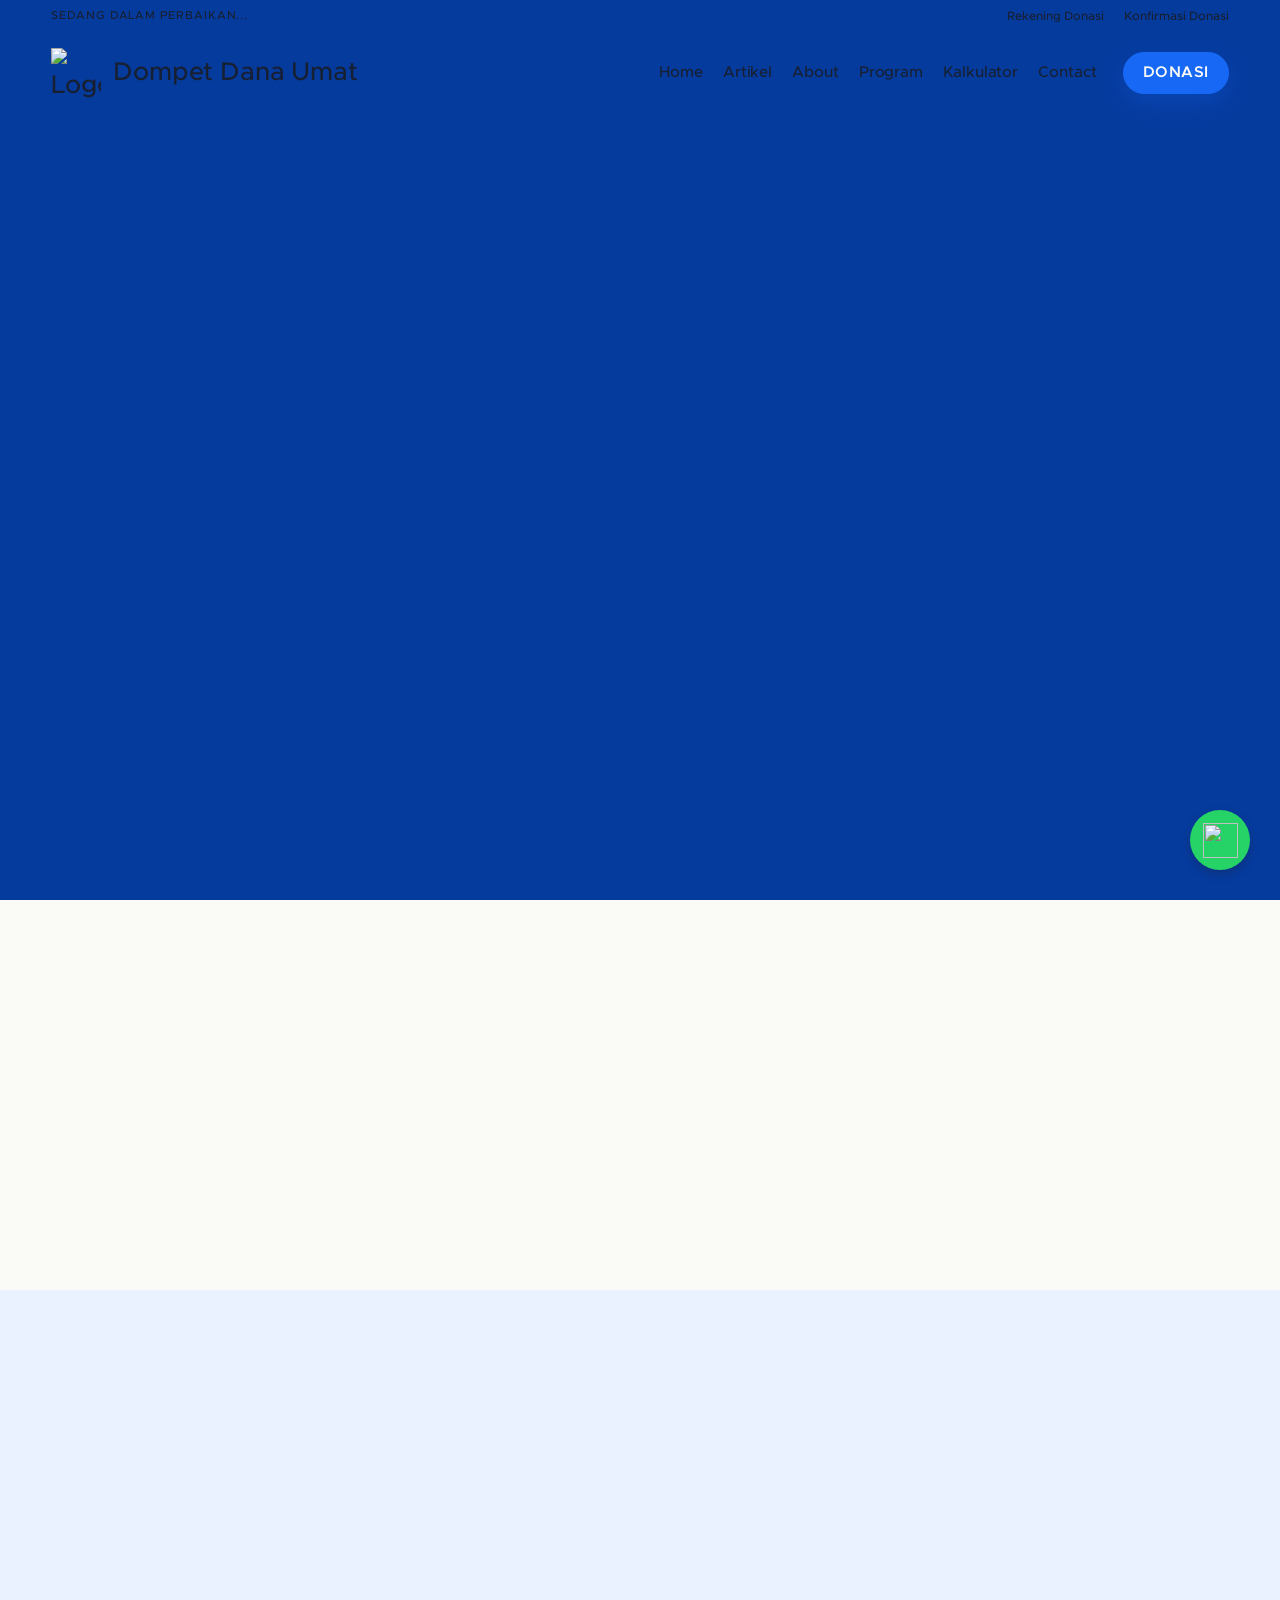
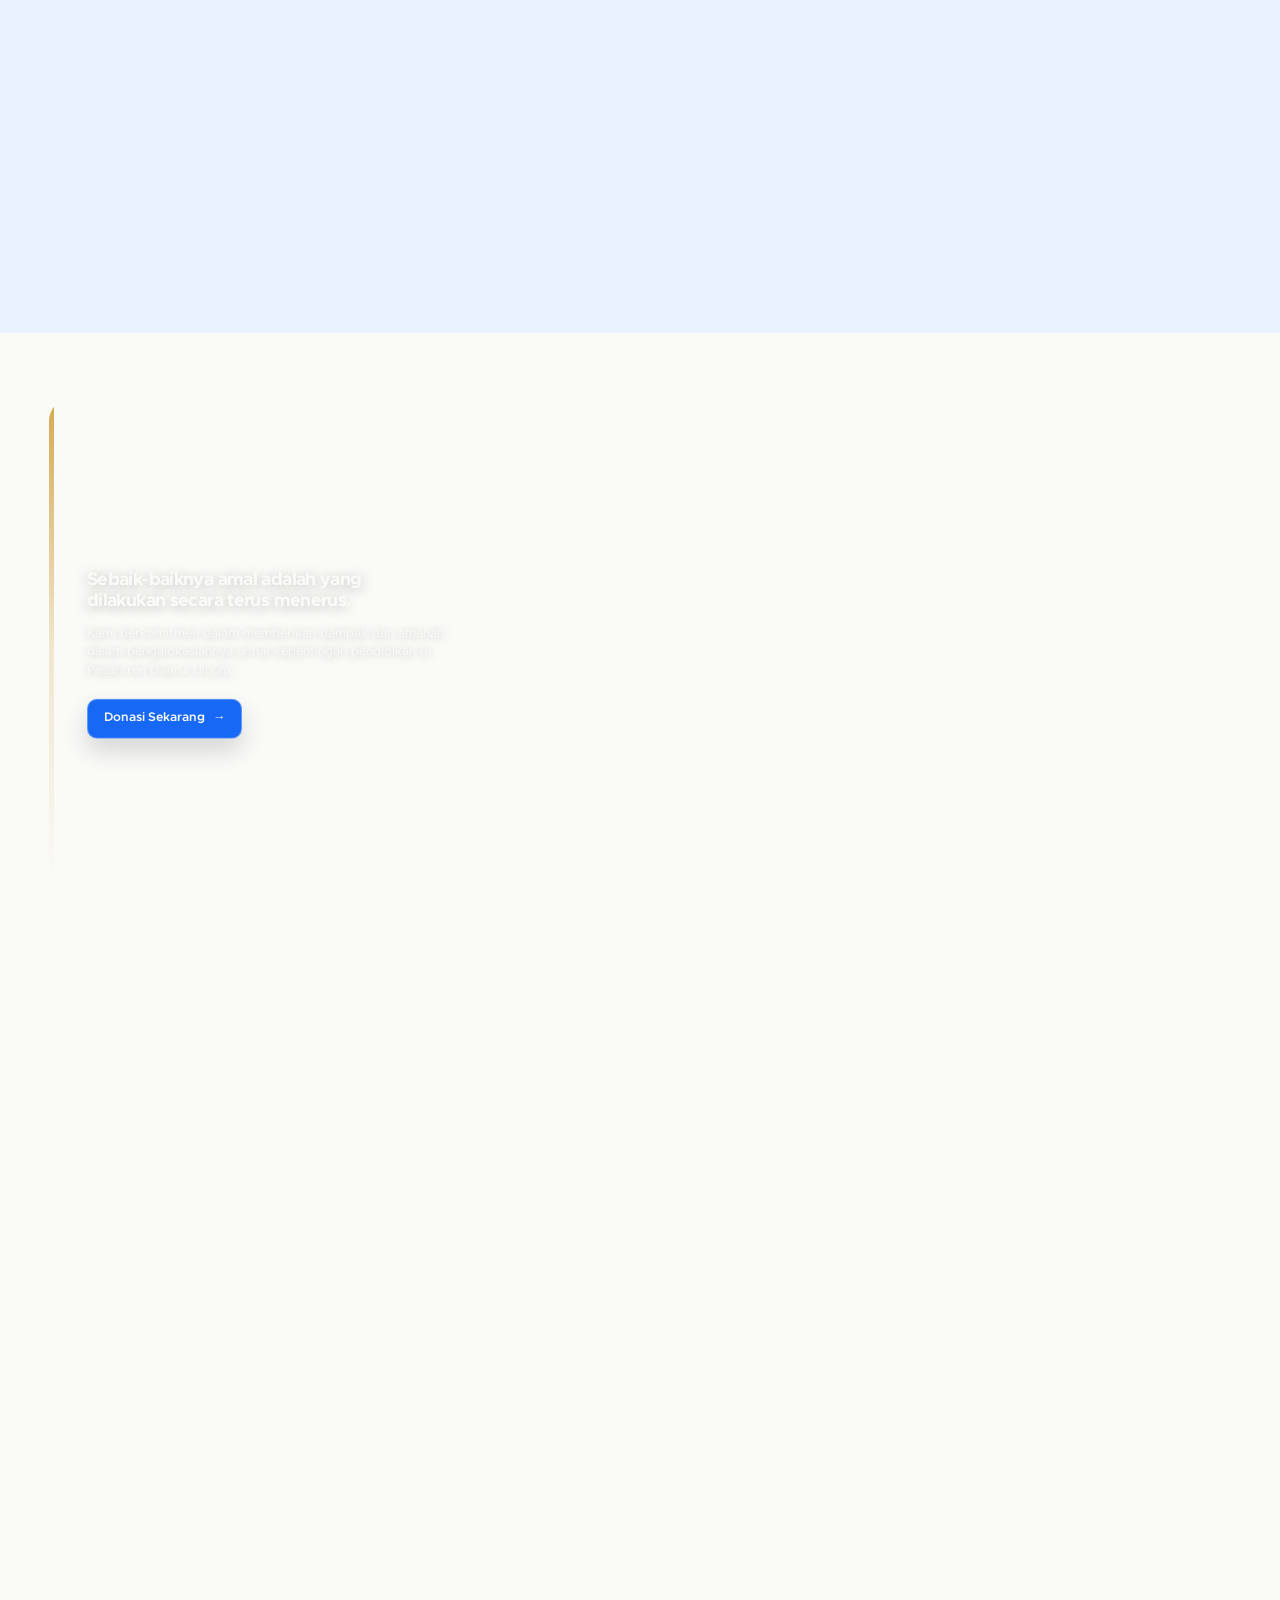
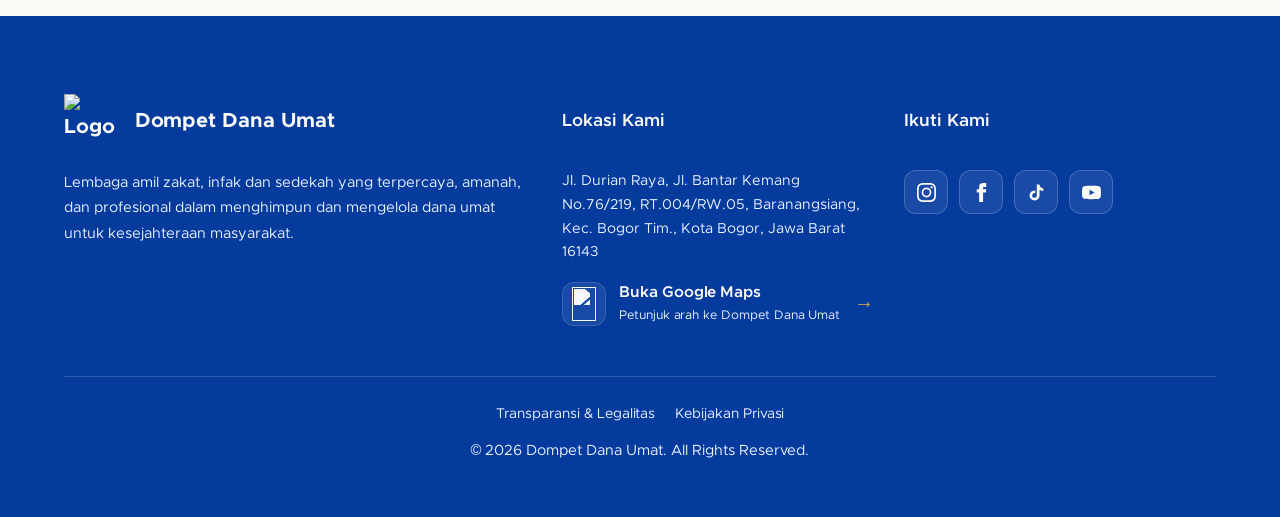
==== commit fcd5aeed: "Tampilkan enam program per halaman dengan pagination" ====
--- a/frontend/halaman-utama/index.html
+++ b/frontend/halaman-utama/index.html
@@ -94,7 +94,7 @@
     <link rel="stylesheet" href="navbar-mobile.css?v=20260930-1">
     <link rel="stylesheet" href="footer-shared.css?v=20260923-7">
     <link rel="stylesheet" href="mobile-experience.css?v=20260921-1">
-<link rel="stylesheet" href="ddu-theme.css?v=20260930-1">
+<link rel="stylesheet" href="ddu-theme.css?v=20261023-1">
 </head>
 <body class="home-page">
     <div class="page-progress" aria-hidden="true"><span></span></div>
@@ -224,6 +224,7 @@
         <div class="gallery-grid" id="program-list-home">
             <!-- Data akan dimuat dari Supabase -->
         </div>
+        <nav id="programPagination" class="pagination-container program-pagination" aria-label="Halaman program" hidden></nav>
     </div>
 </section>
 
@@ -465,7 +466,7 @@
     <script src="calculator.js?v=20261019-1"></script>
     <script type="module" src="blog.js?v=20260927-2"></script>
     <script type="module" src="navbar.js?v=20260930-1"></script>
-    <script type="module" src="programs-home.js?v=20260728-2"></script>
+    <script type="module" src="programs-home.js?v=20261023-1"></script>
     <script type="module" src="site-footer.js?v=20260928-1"></script>
     <script src="homepage-hero.js?v=20260922-1"></script>
     <script type="module" src="mobile-experience.js?v=20261021-2"></script>
--- a/frontend/halaman-utama/style.css
+++ b/frontend/halaman-utama/style.css
@@ -4316,6 +4316,34 @@
     .program-campaign-aside .program-campaign-donation--complete { transition: none; }
 }
 
+/* Foto utama di samping CTA mempertahankan rasio asli dan tidak dipotong. */
+.program-campaign-cover--natural-image {
+    min-height: 0;
+    align-self: center;
+    aspect-ratio: auto;
+    background: #FFFFFF;
+}
+
+.program-campaign-cover--natural-image > picture,
+.program-campaign-cover--natural-image > picture img {
+    width: 100%;
+    height: auto;
+}
+
+.program-campaign-cover--natural-image > picture img {
+    object-fit: contain;
+}
+
+.program-campaign-cover--natural-image .detail-image-slider {
+    position: relative;
+    inset: auto;
+    aspect-ratio: 16 / 9;
+}
+
+.program-campaign-cover--natural-image .detail-image-slide img {
+    object-fit: contain;
+}
+
 .program-section-page .main-header {
     background: rgba(7, 86, 214, .96);
     box-shadow: 0 8px 28px rgba(6, 59, 158, .15);
@@ -4572,8 +4600,11 @@
 .program-gallery-item:hover img { transform: scale(1.035); }
 .program-gallery-item figcaption { position: absolute; right: 12px; bottom: 12px; left: 12px; padding: 12px 14px; border-radius: 12px; color: #fff; background: rgba(23, 32, 51, .72); backdrop-filter: blur(10px); font-size: .86rem; }
 .program-impact-grid { display: grid; grid-template-columns: repeat(var(--impact-columns), minmax(0, 1fr)); gap: 18px; }
-.program-impact-card { padding: 30px; border: 1px solid rgba(7, 86, 214, .12); border-radius: 22px; background: rgba(255, 255, 255, .7); box-shadow: 0 18px 45px rgba(6, 59, 158, .07); }
-.program-impact-card strong { display: block; margin-bottom: 12px; color: #0756D6; font-size: clamp(2rem, 4vw, 3.35rem); line-height: 1; }
+.program-impact-card { min-width: 0; overflow: hidden; padding: 30px; border: 1px solid rgba(7, 86, 214, .12); border-radius: 22px; background: rgba(255, 255, 255, .7); box-shadow: 0 18px 45px rgba(6, 59, 158, .07); }
+.program-impact-card strong { display: block; max-width: 100%; margin-bottom: 12px; color: #0756D6; font-size: clamp(2rem, 4vw, 3.35rem); line-height: 1; letter-spacing: -.035em; }
+.program-impact-card__value--medium { font-size: clamp(1.8rem, 2.7vw, 2.45rem) !important; }
+.program-impact-card__value--long { width: 100%; white-space: nowrap; font-size: clamp(1.45rem, 1.8vw, 1.65rem) !important; }
+.program-impact-card__value--extra-long { overflow-wrap: anywhere; font-size: clamp(1.35rem, 1.75vw, 1.6rem) !important; line-height: 1.12 !important; }
 .program-impact-card h3 { margin: 0; color: inherit; font-size: 1.08rem; }
 .program-impact-card p { margin: 10px 0 0; color: #657187; line-height: 1.6; }
 .program-builder-section--theme-blue .program-impact-card,
--- a/frontend/halaman-utama/ddu-theme.css
+++ b/frontend/halaman-utama/ddu-theme.css
@@ -2299,3 +2299,130 @@
         font-size: clamp(.9rem, 4.6vw, 1.08rem);
     }
 }
+
+/* Ukuran kartu artikel dibuat lebih ringkas tanpa memotong foto unggahan. */
+.home-page .blog-grid,
+.home-page .blog-grid:not(.blog-grid--has-sidebar) {
+    width: min(100%, 1040px);
+    margin-right: auto;
+    margin-left: auto;
+    gap: 14px;
+}
+
+.home-page .blog-card {
+    border-radius: 18px;
+}
+
+.home-page .blog-card--featured .blog-content {
+    padding: clamp(20px, 2.5vw, 28px);
+}
+
+.home-page .blog-card--featured .blog-content h3 {
+    font-size: clamp(1.15rem, 1.55vw, 1.45rem);
+}
+
+.home-page .blog-card--secondary .blog-content {
+    padding: 18px 20px;
+}
+
+.home-page .blog-card--secondary .blog-content h3 {
+    font-size: clamp(.92rem, 1.15vw, 1.08rem);
+}
+
+.home-page .blog-card--list .blog-card-link {
+    min-height: 96px;
+    grid-template-columns: minmax(116px, 40%) minmax(0, 1fr);
+    gap: 14px;
+}
+
+@media (max-width: 620px) {
+    .home-page .blog-grid,
+    .home-page .blog-grid:not(.blog-grid--has-sidebar) {
+        width: 100%;
+        gap: 12px;
+    }
+
+    .home-page .blog-card--featured .blog-content {
+        padding: 18px;
+    }
+
+    .home-page .blog-card--featured .blog-content h3 {
+        font-size: clamp(1.12rem, 5.3vw, 1.4rem);
+    }
+
+    .home-page .blog-card--secondary .blog-content {
+        padding: 15px;
+    }
+
+    .home-page .blog-card--list .blog-card-link {
+        min-height: 92px;
+        grid-template-columns: 104px minmax(0, 1fr);
+        gap: 11px;
+    }
+}
+
+/* Program beranda: 3 kartu per baris, 6 kartu per halaman. */
+.home-page #programs .gallery-grid {
+    display: grid;
+    grid-template-columns: repeat(3, minmax(0, 1fr));
+    grid-auto-flow: row;
+    grid-auto-rows: auto;
+    gap: 24px;
+    overflow: visible;
+}
+
+.home-page #programs .gallery-grid > .program-card:nth-child(n) {
+    width: auto;
+    grid-column: auto;
+    grid-row: auto;
+}
+
+.home-page #programs .mobile-swipe-hint {
+    display: none;
+}
+
+.home-page #programs .program-pagination {
+    flex-wrap: wrap;
+    margin-top: 34px;
+}
+
+.home-page #programs .program-pagination[hidden] {
+    display: none;
+}
+
+.home-page #programs .program-list-empty {
+    margin: 20px 0;
+    grid-column: 1 / -1;
+    color: #4E5C73;
+    text-align: center;
+}
+
+@media (max-width: 992px) {
+    .home-page #programs .gallery-grid {
+        grid-template-columns: repeat(2, minmax(0, 1fr));
+        gap: 20px;
+    }
+}
+
+@media (max-width: 620px) {
+    .home-page #programs .gallery-grid {
+        margin: 0;
+        padding: 0;
+        grid-template-columns: minmax(0, 1fr);
+        grid-auto-flow: row;
+        grid-auto-columns: auto;
+        gap: 18px;
+        overflow: visible;
+        scroll-snap-type: none;
+    }
+
+    .home-page #programs .program-pagination {
+        gap: 8px;
+        margin-top: 26px;
+    }
+
+    .home-page #programs .program-pagination .pagination-btn {
+        width: 38px;
+        height: 38px;
+    }
+}
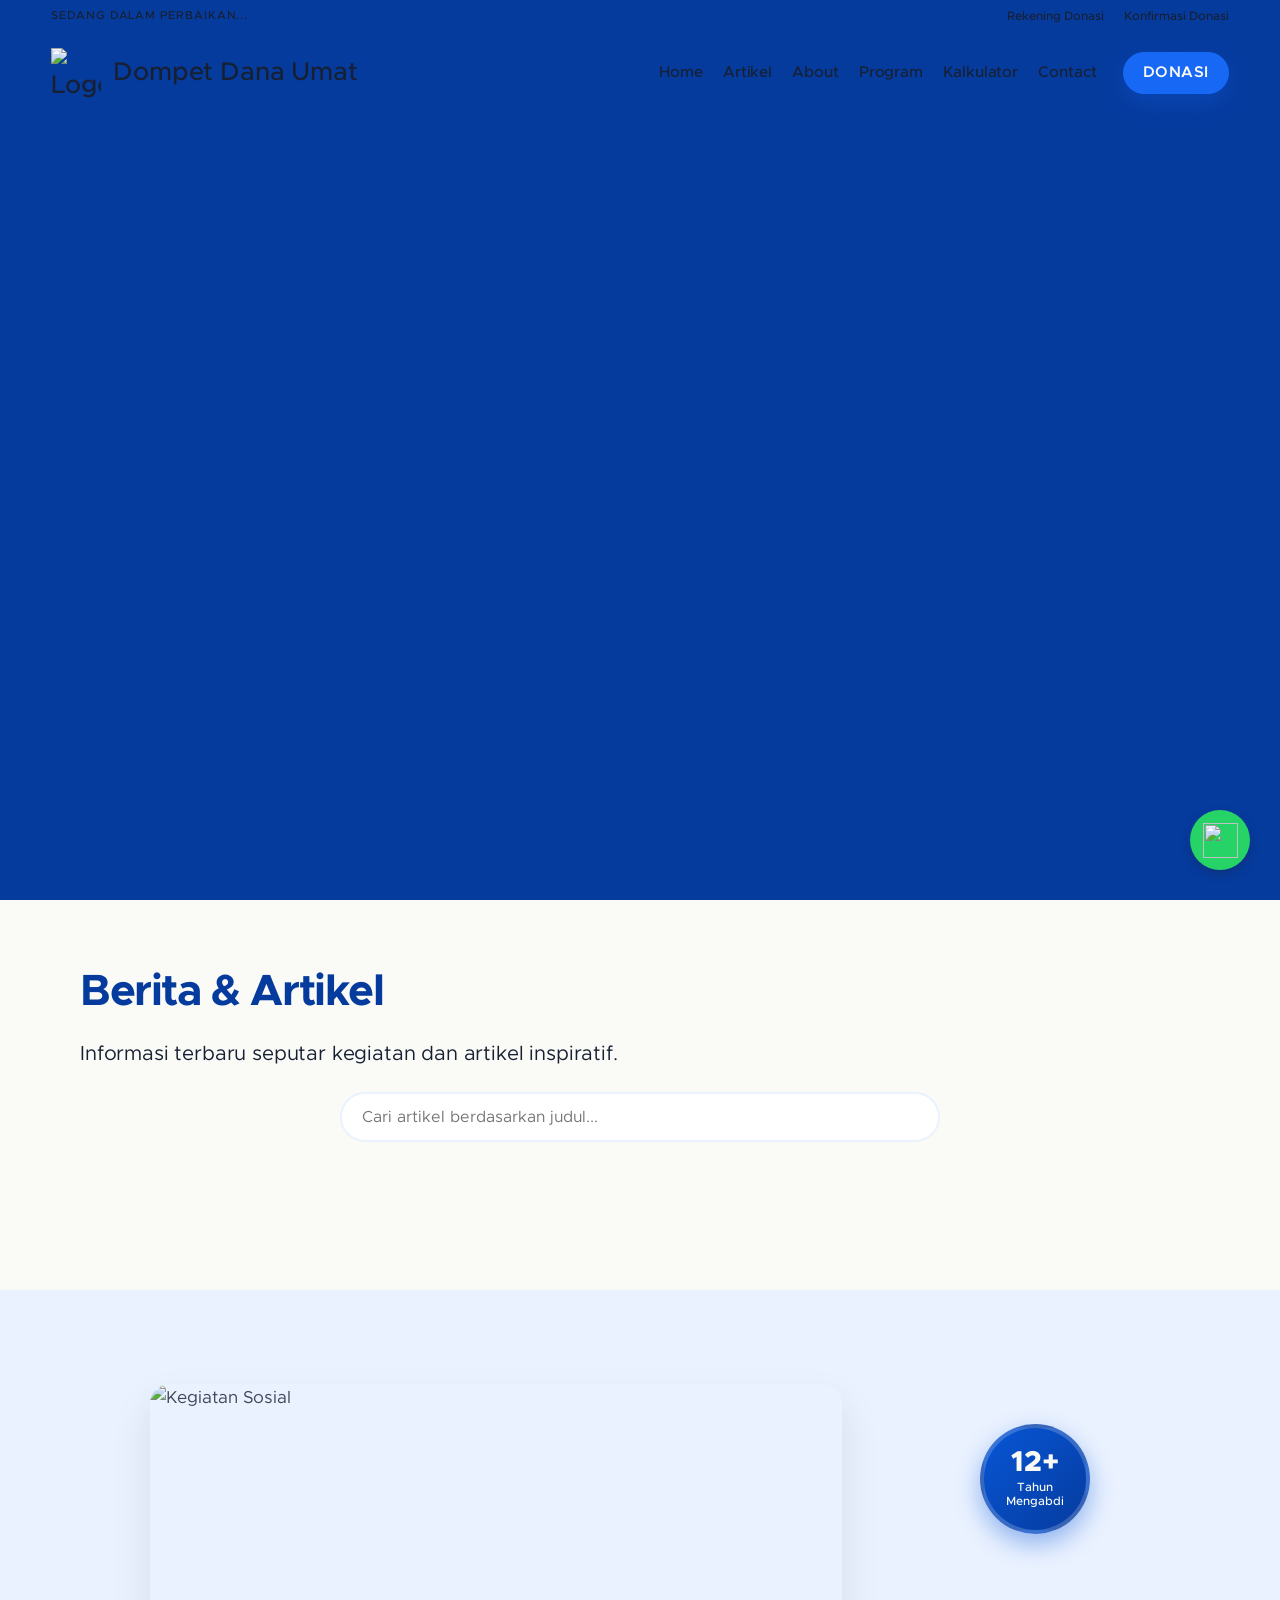
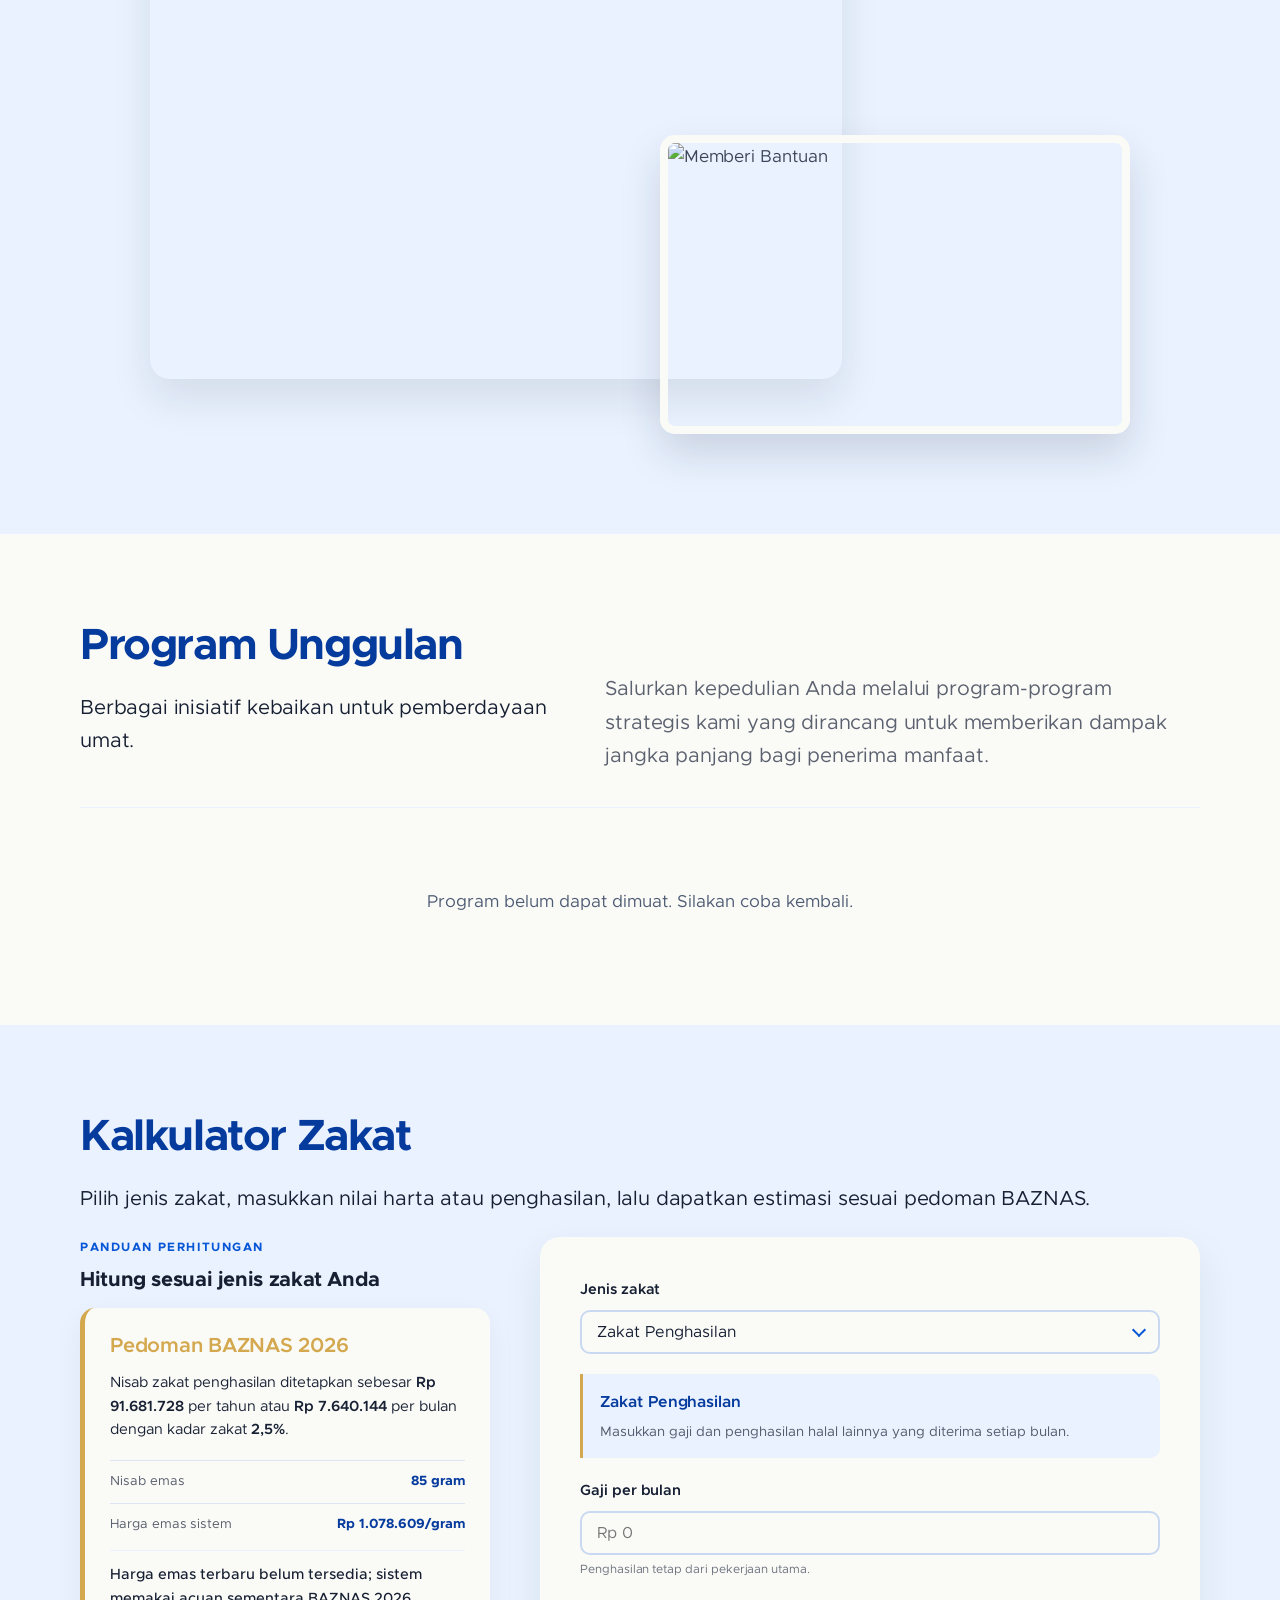
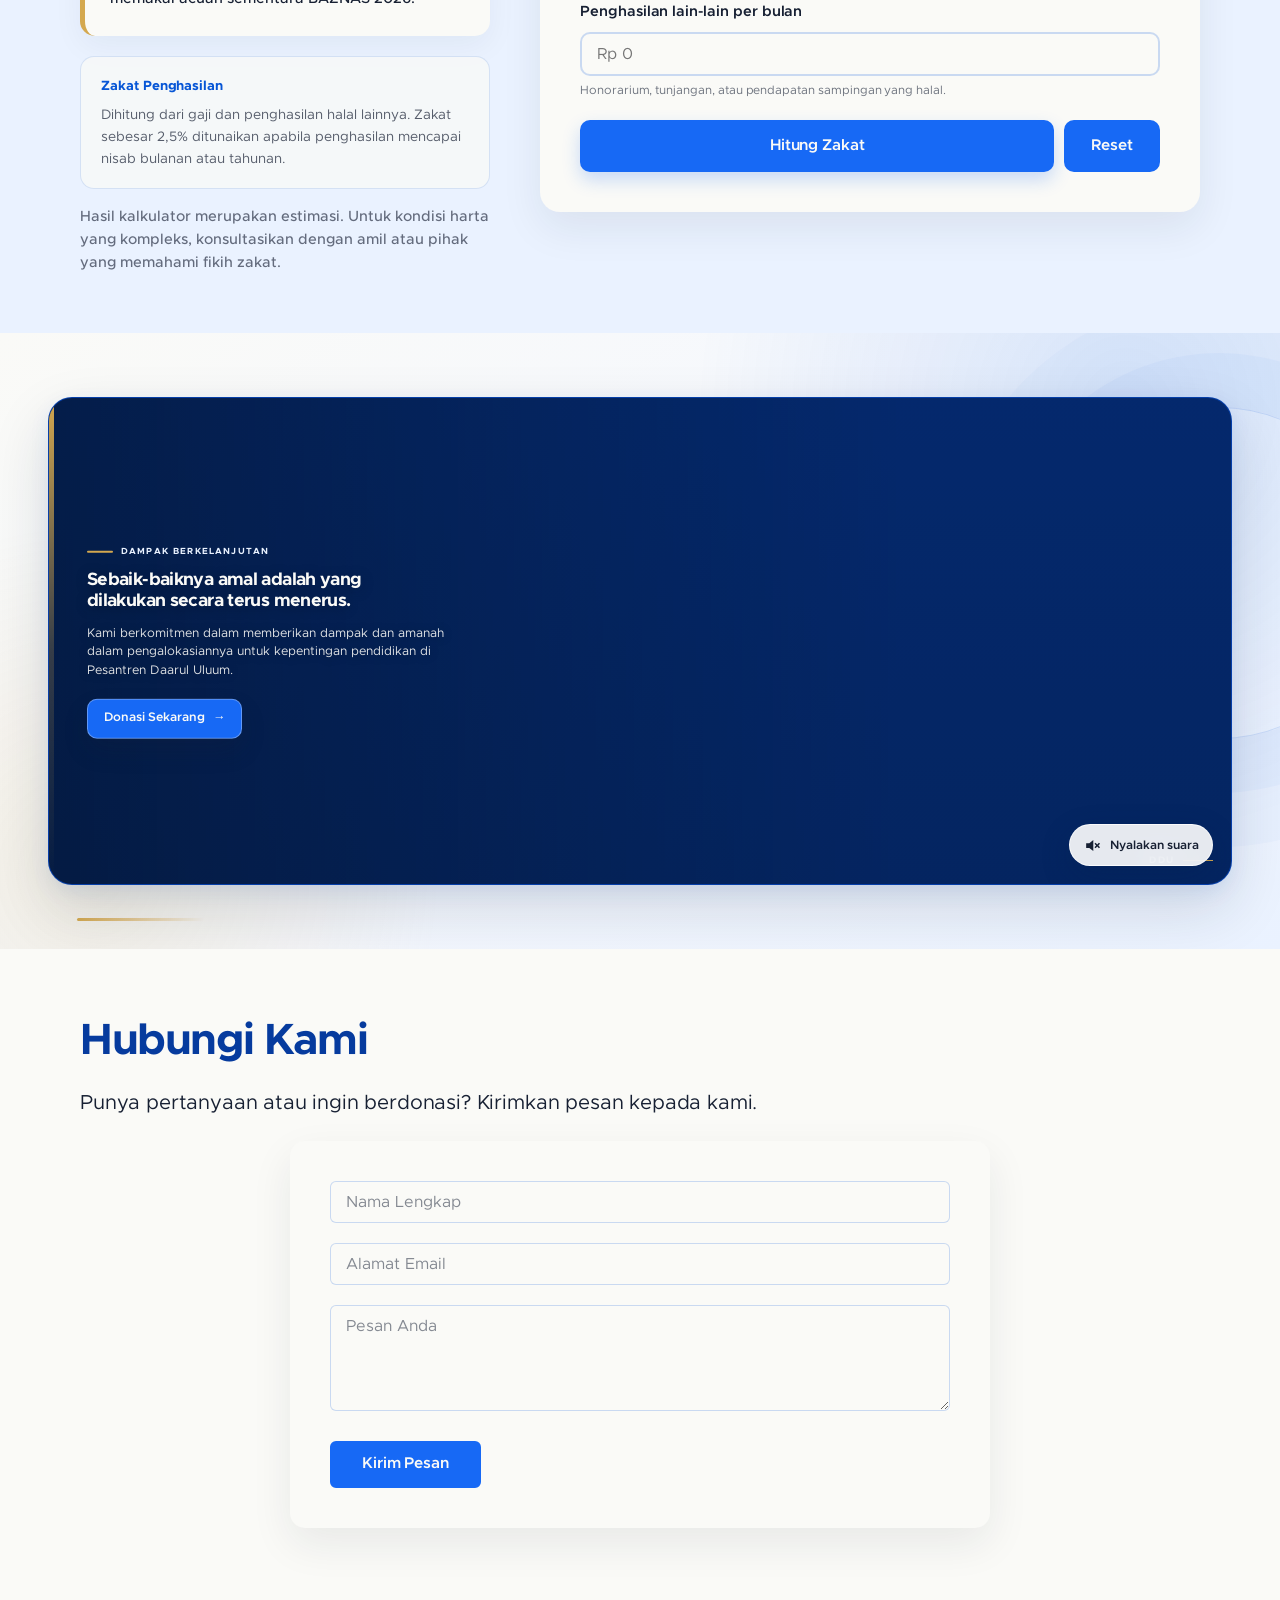
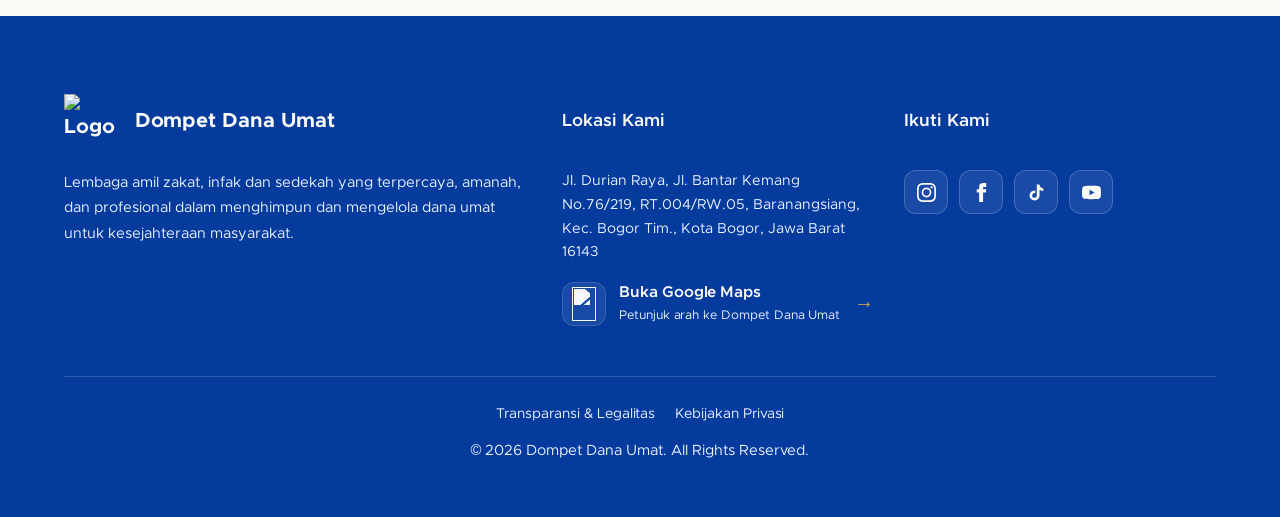
==== commit d7c698bc: "Rapikan grid program mobile dua kolom" ====
--- a/frontend/halaman-utama/index.html
+++ b/frontend/halaman-utama/index.html
@@ -90,11 +90,11 @@
     <link rel="preload" href="asset/fonts/metropolis/Metropolis-Regular.woff2" as="font" type="font/woff2" crossorigin>
     <link rel="preload" href="asset/fonts/metropolis/Metropolis-ExtraBold.woff2" as="font" type="font/woff2" crossorigin>
     <link rel="stylesheet" href="metropolis.css?v=20260917-1">
-    <link rel="stylesheet" href="style.css?v=20261021-2">
+    <link rel="stylesheet" href="style.css?v=20261023-1">
     <link rel="stylesheet" href="navbar-mobile.css?v=20260930-1">
     <link rel="stylesheet" href="footer-shared.css?v=20260923-7">
     <link rel="stylesheet" href="mobile-experience.css?v=20260921-1">
-<link rel="stylesheet" href="ddu-theme.css?v=20261023-1">
+<link rel="stylesheet" href="ddu-theme.css?v=20261104-1">
 </head>
 <body class="home-page">
     <div class="page-progress" aria-hidden="true"><span></span></div>
@@ -164,6 +164,14 @@
     <!-- Hero Section -->
     <section class="hero is-settings-pending" id="home" aria-busy="true">
         <div class="hero-slider" id="homepage-hero-slider"></div>
+        <div class="hero-navigation" id="homepage-hero-navigation" aria-label="Navigasi gambar hero" hidden>
+            <button class="hero-navigation__button hero-navigation__button--previous" id="homepage-hero-previous" type="button" aria-label="Tampilkan gambar hero sebelumnya">
+                <span aria-hidden="true">&#8592;</span>
+            </button>
+            <button class="hero-navigation__button hero-navigation__button--next" id="homepage-hero-next" type="button" aria-label="Tampilkan gambar hero berikutnya">
+                <span aria-hidden="true">&#8594;</span>
+            </button>
+        </div>
         <div class="container hero-container">
             <div class="hero-content" hidden>
                 <span class="section-kicker" id="homepage-hero-kicker" hidden></span>
@@ -468,7 +476,7 @@
     <script type="module" src="navbar.js?v=20260930-1"></script>
     <script type="module" src="programs-home.js?v=20261023-1"></script>
     <script type="module" src="site-footer.js?v=20260928-1"></script>
-    <script src="homepage-hero.js?v=20260922-1"></script>
+    <script src="homepage-hero.js?v=20261104-1"></script>
     <script type="module" src="mobile-experience.js?v=20261021-2"></script>
 </body>
 
--- a/frontend/halaman-utama/style.css
+++ b/frontend/halaman-utama/style.css
@@ -346,6 +346,88 @@
     position: relative;
     z-index: 3;
     display: block;
+}
+
+.hero-navigation {
+    position: absolute;
+    top: 50%;
+    right: clamp(14px, 3vw, 48px);
+    left: clamp(14px, 3vw, 48px);
+    z-index: 5;
+    display: flex;
+    align-items: center;
+    justify-content: space-between;
+    pointer-events: none;
+    transform: translateY(-50%);
+    transition: opacity .3s ease, visibility .3s ease;
+}
+
+.hero-navigation[hidden] {
+    display: none;
+}
+
+.hero.is-settings-pending .hero-navigation {
+    opacity: 0;
+    visibility: hidden;
+}
+
+.hero-navigation__button {
+    display: inline-grid;
+    width: 52px;
+    height: 52px;
+    padding: 0;
+    place-items: center;
+    color: #FAFAF7;
+    border: 1px solid rgba(250, 250, 247, .42);
+    border-radius: 50%;
+    background: rgba(6, 59, 158, .58);
+    box-shadow: 0 12px 30px rgba(23, 32, 51, .2);
+    cursor: pointer;
+    pointer-events: auto;
+    -webkit-backdrop-filter: blur(9px);
+    backdrop-filter: blur(9px);
+    transition: background-color .22s ease, border-color .22s ease, transform .22s ease;
+}
+
+.hero-navigation__button span {
+    font-size: 1.45rem;
+    line-height: 1;
+    transform: translateY(-1px);
+}
+
+.hero-navigation__button:hover {
+    border-color: rgba(250, 250, 247, .8);
+    background: rgba(7, 86, 214, .92);
+    transform: scale(1.08);
+}
+
+.hero-navigation__button:focus-visible {
+    outline: 3px solid #D4A84F;
+    outline-offset: 4px;
+}
+
+@media (max-width: 768px) {
+    .hero-navigation {
+        right: 11px;
+        left: 11px;
+    }
+
+    .hero-navigation__button {
+        width: 43px;
+        height: 43px;
+        background: rgba(6, 59, 158, .7);
+    }
+
+    .hero-navigation__button span {
+        font-size: 1.18rem;
+    }
+}
+
+@media (prefers-reduced-motion: reduce) {
+    .hero-navigation,
+    .hero-navigation__button {
+        transition: none;
+    }
 }
 
 .hero-content {
@@ -3657,7 +3739,7 @@
 .program-campaign {
     --campaign-border: rgba(7, 86, 214, .14);
     min-height: 70vh;
-    padding-top: 170px;
+    padding-top: 125px;
     color: #172033;
     background: #FAFAF7;
 }
@@ -3671,6 +3753,7 @@
 .program-campaign-header__inner {
     display: grid;
     grid-template-columns: minmax(0, 1.08fr) minmax(400px, .92fr);
+    height: clamp(640px, calc(100svh - 140px), 720px);
     align-items: stretch;
     overflow: hidden;
     border: 1px solid var(--campaign-border);
@@ -3681,7 +3764,8 @@
 
 .program-campaign-cover {
     position: relative;
-    min-height: 680px;
+    height: 100%;
+    min-height: 0;
     overflow: hidden;
     background: #EAF2FF;
 }
@@ -3790,50 +3874,19 @@
     min-width: 0;
     flex-direction: column;
     justify-content: center;
+    overflow: hidden;
     background: #fff;
 }
 
 .program-campaign-overview--donation {
-    padding: clamp(26px, 3vw, 42px);
+    justify-content: flex-start;
+    padding: clamp(14px, 1.6vw, 22px);
     background: linear-gradient(145deg, #FFFFFF, #F6F9FF);
 }
 
 .program-campaign-overview--donation .program-campaign-top-donation {
     width: 100%;
     padding: 0;
-}
-
-.program-campaign-side-owner {
-    display: flex;
-    width: 100%;
-    align-items: center;
-    gap: 12px;
-    margin-bottom: 16px;
-    padding: 0 4px;
-}
-
-.program-campaign-side-owner > img {
-    display: block;
-    width: 48px;
-    height: 48px;
-    flex: 0 0 48px;
-    object-fit: contain;
-}
-
-.program-campaign-side-owner strong,
-.program-campaign-side-owner small {
-    display: block;
-}
-
-.program-campaign-side-owner strong {
-    color: #172033;
-    font-size: .82rem;
-}
-
-.program-campaign-side-owner small {
-    margin-top: 2px;
-    color: #657187;
-    font-size: .68rem;
 }
 
 .program-campaign-summary {
@@ -3880,7 +3933,7 @@
 .program-campaign-layout { width: min(1180px, calc(100% - 40px)); padding-block: 30px 82px; }
 .program-campaign-main { min-width: 0; overflow: hidden; border: 1px solid var(--campaign-border); border-radius: 24px; background: #fff; box-shadow: 0 18px 52px rgba(6, 59, 158, .07); }
 .program-campaign-tabs { display: flex; gap: 28px; overflow-x: auto; padding: 0 34px; border-bottom: 1px solid #DDE8F8; scrollbar-width: none; }
-.program-campaign-tabs--primary { width: min(1180px, calc(100% - 40px)); margin: 28px auto 0; border: 1px solid var(--campaign-border); border-radius: 16px; background: #fff; box-shadow: 0 12px 34px rgba(6, 59, 158, .07); }
+.program-campaign-tabs--primary { width: min(1180px, calc(100% - 40px)); margin: 16px auto 0; border: 1px solid var(--campaign-border); border-radius: 16px; background: #fff; box-shadow: 0 12px 34px rgba(6, 59, 158, .07); }
 .program-campaign-tabs::-webkit-scrollbar { display: none; }
 .program-campaign-tabs a { position: relative; flex: 0 0 auto; padding: 22px 0 18px; color: #52627A; font-size: .9rem; font-weight: 600; text-decoration: none; }
 .program-campaign-tabs a:first-child { color: #0756D6; }
@@ -3905,7 +3958,7 @@
 .program-campaign-aside { display: none; }
 .program-campaign-donation { padding: 28px; border: 1px solid var(--campaign-border); border-radius: 24px; background: #fff; box-shadow: 0 20px 55px rgba(6, 59, 158, .11); }
 .program-campaign-top-donation { padding: 0 clamp(30px, 4vw, 44px) clamp(30px, 4vw, 44px); scroll-margin-top: 150px; }
-.program-campaign-top-donation .program-campaign-donation { padding: clamp(24px, 2.4vw, 30px); border-radius: 18px; background: #F6F9FF; box-shadow: none; }
+.program-campaign-top-donation .program-campaign-donation { padding: clamp(16px, 1.5vw, 20px); border-radius: 18px; background: #F6F9FF; box-shadow: none; }
 .program-campaign-donation > p { margin: 0 0 22px; color: #52627A; line-height: 1.7; }
 .program-campaign-donation__amount { display: block; color: #063B9E; font-size: clamp(1.65rem, 3vw, 2.25rem); line-height: 1.1; overflow-wrap: anywhere; }
 .program-campaign-donation__target { display: block; margin-top: 8px; color: #657187; font-size: .83rem; line-height: 1.5; }
@@ -3918,7 +3971,7 @@
 .program-campaign-donation > small { display: block; margin-top: 16px; color: #7A8598; font-size: .73rem; line-height: 1.55; text-align: center; }
 
 .program-campaign-donation--complete {
-    padding: 26px;
+    padding: 20px;
     border-radius: 20px;
     background: #F6F9FF;
     box-shadow: none;
@@ -3929,40 +3982,40 @@
 }
 
 .program-campaign-donation__intro .program-campaign-donation__eyebrow {
-    margin-bottom: 10px;
+    margin-bottom: 6px;
     margin-inline: auto;
 }
 
 .program-campaign-donation__intro h2 {
     margin: 0;
     color: #063B9E;
-    font-size: clamp(1.3rem, 1.8vw, 1.65rem);
+    font-size: clamp(1.18rem, 1.55vw, 1.48rem);
     line-height: 1.2;
     letter-spacing: -.025em;
 }
 
 .program-campaign-donation__intro p {
     display: block;
-    margin: 10px 0 0;
+    margin: 7px 0 0;
     overflow: visible;
     color: #52627A;
-    font-size: .84rem;
-    line-height: 1.6;
+    font-size: .78rem;
+    line-height: 1.45;
 }
 
 .program-campaign-donation__progress {
-    margin-top: 18px;
-    padding-top: 16px;
+    margin-top: 12px;
+    padding-top: 11px;
     border-top: 1px solid #DCE7F7;
 }
 
 .program-campaign-donation--complete .program-campaign-donation__amount {
-    font-size: 1.45rem;
+    font-size: 1.3rem;
 }
 
 .program-campaign-donation--complete .program-campaign-donation__bar {
-    height: 8px;
-    margin-top: 14px;
+    height: 7px;
+    margin-top: 8px;
 }
 
 .program-campaign-donation__methods {
@@ -3970,12 +4023,12 @@
     grid-template-columns: minmax(0, 1fr);
     align-items: center;
     gap: clamp(20px, 3vw, 34px);
-    margin-top: 24px;
+    margin-top: 12px;
 }
 
 .program-campaign-donation__methods.has-qr {
     grid-template-columns: minmax(0, 1fr);
-    gap: 20px;
+    gap: 10px;
 }
 
 .program-campaign-donation__qr,
@@ -3996,7 +4049,7 @@
 .program-campaign-donation__qr-glass {
     position: relative;
     display: block;
-    width: min(100%, 260px);
+    width: min(100%, 220px);
     margin-inline: auto;
     padding: 4px;
     overflow: hidden;
@@ -4035,7 +4088,7 @@
 
 .program-campaign-donation__qr small {
     display: block;
-    margin-top: 10px;
+    margin-top: 6px;
     color: #7A8598;
     font-size: .64rem;
     line-height: 1.45;
@@ -4049,10 +4102,10 @@
 
 .program-campaign-donation__contact .program-campaign-donate {
     width: min(100%, 260px);
-    min-height: 50px;
+    min-height: 44px;
     justify-content: flex-start;
     margin: 0 auto;
-    padding: 13px 16px;
+    padding: 10px 14px;
     border-radius: 12px;
     font-size: clamp(.68rem, .72vw, .76rem);
     font-weight: 500;
@@ -4068,8 +4121,8 @@
 }
 
 .program-campaign-donation > .program-campaign-donation__notice {
-    margin-top: 24px;
-    padding-top: 16px;
+    margin-top: 10px;
+    padding-top: 9px;
     border-top: 1px solid #DCE7F7;
     font-size: .68rem;
     line-height: 1.55;
@@ -4083,6 +4136,10 @@
 .program-campaign-mobile-donate { display: none; }
 
 @media (min-width: 961px) {
+    .program-campaign-overview--donation {
+        justify-content: center;
+    }
+
     .program-campaign-layout {
         display: grid;
         grid-template-columns: minmax(0, 1fr) 400px;
@@ -4229,9 +4286,9 @@
 }
 
 @media (max-width: 960px) {
-    .program-campaign { padding-top: 138px; }
-    .program-campaign-header__inner { grid-template-columns: 1fr; }
-    .program-campaign-cover { min-height: auto; aspect-ratio: 16 / 9; }
+    .program-campaign { padding-top: 124px; }
+    .program-campaign-header__inner { height: auto; grid-template-columns: 1fr; }
+    .program-campaign-cover { height: min(58svh, 620px); min-height: 420px; aspect-ratio: auto; }
     .program-campaign-layout { width: min(760px, calc(100% - 40px)); }
     .program-campaign-tabs--primary { width: min(760px, calc(100% - 40px)); }
 }
@@ -4242,16 +4299,16 @@
     .program-campaign-layout,
     .program-campaign-tabs--primary { width: min(100% - 24px, 680px); }
     .program-campaign-header__inner { border-radius: 20px; }
-    .program-campaign-cover { aspect-ratio: 4 / 3; }
+    .program-campaign-cover { height: clamp(180px, 28svh, 240px); min-height: 180px; max-height: 240px; aspect-ratio: auto; }
     .program-campaign-summary { padding: 26px 22px 30px; }
-    .program-campaign-overview--donation { padding: 22px; }
+    .program-campaign-overview--donation { padding: 10px; }
     .program-campaign-summary--content { padding: 30px 22px 26px; }
     .program-campaign-summary h1 { font-size: clamp(1.8rem, 9vw, 2.65rem); }
     .program-campaign-summary > p { margin-top: 15px; font-size: .94rem; }
     .program-campaign-owner { margin-top: 22px; padding-top: 18px; }
-    .program-campaign-top-donation { padding: 0 22px 24px; }
-    .program-campaign-top-donation .program-campaign-donation { padding: 22px; }
-    .program-campaign-tabs--primary { margin-top: 16px; border-radius: 14px; }
+    .program-campaign-top-donation { padding: 0; }
+    .program-campaign-top-donation .program-campaign-donation { padding: 13px; }
+    .program-campaign-tabs--primary { margin-top: 10px; border-radius: 14px; }
     .program-campaign-layout { padding-block: 16px 48px; }
     .program-campaign-main,
     .program-campaign-donation { border-radius: 18px; }
@@ -4263,7 +4320,25 @@
     .program-campaign-story .program-visual-canvas { padding: 32px 22px; }
     .program-campaign-empty,
     .program-campaign-legacy-content { padding: 34px 22px 42px; }
-    .program-campaign-donation { padding: 24px 22px; }
+    .program-campaign-donation { padding: 16px; }
+    .program-campaign-top-donation .program-campaign-donation__intro .program-campaign-donation__eyebrow { margin-bottom: 4px; font-size: .6rem; }
+    .program-campaign-top-donation .program-campaign-donation__intro h2 { font-size: 1rem; line-height: 1.18; }
+    .program-campaign-top-donation .program-campaign-donation__intro p { margin-top: 5px; font-size: .69rem; line-height: 1.35; }
+    .program-campaign-top-donation .program-campaign-donation__progress { margin-top: 8px; padding-top: 7px; }
+    .program-campaign-top-donation .program-campaign-donation__amount { font-size: 1.06rem; }
+    .program-campaign-top-donation .program-campaign-donation__target { margin-top: 3px; font-size: .65rem; }
+    .program-campaign-top-donation .program-campaign-donation__bar { height: 6px; margin-top: 6px; }
+    .program-campaign-top-donation .program-campaign-donation__facts { margin-top: 6px; font-size: .62rem; }
+    .program-campaign-top-donation .program-campaign-donation__facts > strong { font-size: .7rem; }
+    .program-campaign-top-donation .program-campaign-donation__methods { margin-top: 8px; }
+    .program-campaign-top-donation .program-campaign-donation__methods.has-qr { gap: 6px; }
+    .program-campaign-top-donation .program-campaign-donation__qr-glass { width: min(100%, 170px); padding: 3px; border-radius: 13px; }
+    .program-campaign-top-donation .program-campaign-donation__qr img { border-radius: 9px; }
+    .program-campaign-top-donation .program-campaign-donation__qr small { margin-top: 4px; font-size: .55rem; }
+    /* Di mobile cukup gunakan CTA WhatsApp mengambang; tombol duplikat di bawah barcode dihilangkan. */
+    .program-campaign-top-donation .program-campaign-donation__contact { display: none; }
+    .program-campaign-top-donation .program-campaign-donation__methods:not(.has-qr) { display: none; }
+    .program-campaign-top-donation .program-campaign-donation__notice { margin-top: 6px; padding-top: 6px; font-size: .55rem; line-height: 1.35; }
     .program-campaign-donation__methods.has-qr { grid-template-columns: 1fr; }
     .program-campaign-donation__qr-glass { width: min(100%, 260px); }
     .program-campaign-donation__contact { text-align: center; }
@@ -4307,7 +4382,8 @@
 }
 
 @media (max-width: 430px) {
-    .program-campaign-donation__qr-glass { width: min(100%, 240px); }
+    .program-campaign-donation__qr-glass { width: min(100%, 210px); }
+    .program-campaign-top-donation .program-campaign-donation__qr-glass { width: min(100%, 165px); }
 }
 
 @media (prefers-reduced-motion: reduce) {
@@ -4316,10 +4392,10 @@
     .program-campaign-aside .program-campaign-donation--complete { transition: none; }
 }
 
-/* Foto utama di samping CTA mempertahankan rasio asli dan tidak dipotong. */
+/* Media utama dibatasi maksimal satu viewport agar cerita program segera tercapai saat menggulir. */
 .program-campaign-cover--natural-image {
     min-height: 0;
-    align-self: center;
+    align-self: stretch;
     aspect-ratio: auto;
     background: #FFFFFF;
 }
@@ -4327,17 +4403,18 @@
 .program-campaign-cover--natural-image > picture,
 .program-campaign-cover--natural-image > picture img {
     width: 100%;
-    height: auto;
+    height: 100%;
 }
 
 .program-campaign-cover--natural-image > picture img {
-    object-fit: contain;
+    object-fit: cover;
 }
 
 .program-campaign-cover--natural-image .detail-image-slider {
     position: relative;
     inset: auto;
-    aspect-ratio: 16 / 9;
+    height: 100%;
+    aspect-ratio: auto;
 }
 
 .program-campaign-cover--natural-image .detail-image-slide img {
@@ -4599,14 +4676,66 @@
 .program-gallery > :is(a, figure):hover .program-gallery-item img,
 .program-gallery-item:hover img { transform: scale(1.035); }
 .program-gallery-item figcaption { position: absolute; right: 12px; bottom: 12px; left: 12px; padding: 12px 14px; border-radius: 12px; color: #fff; background: rgba(23, 32, 51, .72); backdrop-filter: blur(10px); font-size: .86rem; }
-.program-impact-grid { display: grid; grid-template-columns: repeat(var(--impact-columns), minmax(0, 1fr)); gap: 18px; }
-.program-impact-card { min-width: 0; overflow: hidden; padding: 30px; border: 1px solid rgba(7, 86, 214, .12); border-radius: 22px; background: rgba(255, 255, 255, .7); box-shadow: 0 18px 45px rgba(6, 59, 158, .07); }
-.program-impact-card strong { display: block; max-width: 100%; margin-bottom: 12px; color: #0756D6; font-size: clamp(2rem, 4vw, 3.35rem); line-height: 1; letter-spacing: -.035em; }
-.program-impact-card__value--medium { font-size: clamp(1.8rem, 2.7vw, 2.45rem) !important; }
-.program-impact-card__value--long { width: 100%; white-space: nowrap; font-size: clamp(1.45rem, 1.8vw, 1.65rem) !important; }
-.program-impact-card__value--extra-long { overflow-wrap: anywhere; font-size: clamp(1.35rem, 1.75vw, 1.6rem) !important; line-height: 1.12 !important; }
-.program-impact-card h3 { margin: 0; color: inherit; font-size: 1.08rem; }
-.program-impact-card p { margin: 10px 0 0; color: #657187; line-height: 1.6; }
+.program-impact-grid {
+    display: grid;
+    grid-template-columns: repeat(var(--impact-columns), minmax(180px, 1fr));
+    align-items: stretch;
+    gap: 14px;
+}
+.program-impact-card {
+    display: flex;
+    min-width: 0;
+    height: 100%;
+    overflow: hidden;
+    flex-direction: column;
+    padding: clamp(18px, 2vw, 24px);
+    border: 1px solid rgba(7, 86, 214, .12);
+    border-radius: 18px;
+    background: rgba(255, 255, 255, .76);
+    box-shadow: 0 12px 30px rgba(6, 59, 158, .07);
+}
+.program-impact-card strong {
+    display: block;
+    max-width: 100%;
+    margin-bottom: 10px;
+    color: #0756D6;
+    font-size: clamp(1.55rem, 3vw, 2.55rem);
+    line-height: 1.08;
+    letter-spacing: -.025em;
+    overflow-wrap: anywhere;
+    text-wrap: balance;
+}
+.program-impact-card__value--medium { font-size: clamp(1.45rem, 2.3vw, 2rem) !important; }
+.program-impact-card__value--long {
+    width: auto;
+    white-space: normal;
+    font-size: clamp(1.2rem, 1.65vw, 1.48rem) !important;
+    line-height: 1.15 !important;
+}
+.program-impact-card__value--extra-long {
+    white-space: normal;
+    overflow-wrap: anywhere;
+    font-size: clamp(1.08rem, 1.5vw, 1.35rem) !important;
+    line-height: 1.2 !important;
+}
+.program-impact-card h3 {
+    margin: 0;
+    color: inherit;
+    font-size: .98rem;
+    line-height: 1.38;
+    overflow-wrap: anywhere;
+}
+.program-impact-card p {
+    margin: 8px 0 0;
+    color: #657187;
+    font-size: .88rem;
+    line-height: 1.55;
+    overflow-wrap: anywhere;
+}
+/* Area cerita landing page lebih sempit karena berbagi ruang dengan CTA tetap. */
+.program-campaign-story .program-impact-grid {
+    grid-template-columns: repeat(auto-fit, minmax(min(100%, 250px), 1fr));
+}
 .program-builder-section--theme-blue .program-impact-card,
 .program-builder-section--theme-deep .program-impact-card { border-color: rgba(255, 255, 255, .16); background: rgba(255, 255, 255, .09); }
 .program-builder-section--theme-blue .program-impact-card :is(strong, p),
@@ -4784,14 +4913,24 @@
     .program-section-media iframe { border-radius: 18px; }
     .program-gallery--grid-2,
     .program-gallery--grid-3,
-    .program-gallery--featured,
-    .program-gallery--mosaic { grid-template-columns: 1fr; }
+    .program-gallery--featured { grid-template-columns: 1fr; }
     .program-gallery--featured > :first-child,
-    .program-gallery--mosaic > :nth-child(5n + 1) { grid-column: auto; grid-row: auto; }
+    .program-gallery--mosaic > :nth-child(5n + 1) { grid-column: span 2; grid-row: span 2; }
+    .program-gallery--mosaic {
+        grid-template-columns: repeat(2, minmax(0, 1fr));
+        grid-auto-rows: clamp(92px, 27vw, 124px);
+        grid-auto-flow: dense;
+        gap: 8px;
+    }
+    .program-gallery--mosaic > a { height: 100%; }
     .program-gallery-item :is(img, video, iframe),
     .program-gallery--grid-3 .program-gallery-item :is(img, video, iframe) { min-height: 230px; }
+    .program-gallery--mosaic .program-gallery-item :is(img, video, iframe) { height: 100%; min-height: 0; }
+    .program-gallery--mosaic .program-gallery-item { border-radius: 13px; }
+    .program-gallery--mosaic .program-gallery-item figcaption { right: 7px; bottom: 7px; left: 7px; padding: 7px 8px; border-radius: 8px; font-size: .62rem; }
     .program-impact-grid { grid-template-columns: 1fr; }
-    .program-impact-card { padding: 24px; }
+    .program-impact-grid { gap: 12px; }
+    .program-impact-card { padding: 18px; border-radius: 16px; }
     .program-progress-card,
     .program-cta-card { padding: 26px 20px; border-radius: 22px; }
     .program-progress-metrics { grid-template-columns: 1fr; }
--- a/frontend/halaman-utama/ddu-theme.css
+++ b/frontend/halaman-utama/ddu-theme.css
@@ -2408,12 +2408,62 @@
     .home-page #programs .gallery-grid {
         margin: 0;
         padding: 0;
-        grid-template-columns: minmax(0, 1fr);
+        grid-template-columns: repeat(2, minmax(0, 1fr));
         grid-auto-flow: row;
         grid-auto-columns: auto;
-        gap: 18px;
+        gap: 12px;
         overflow: visible;
         scroll-snap-type: none;
+    }
+
+    .home-page #programs .program-card {
+        min-width: 0;
+        border-radius: 15px;
+    }
+
+    .home-page #programs .program-card-media {
+        aspect-ratio: 4 / 3;
+    }
+
+    .home-page #programs .program-card-body {
+        padding: 13px 12px 14px;
+    }
+
+    .home-page #programs .program-card .content-category {
+        min-height: 0;
+        max-width: 100%;
+        margin-bottom: 9px;
+        padding: 5px 8px;
+        font-size: .56rem;
+        line-height: 1.25;
+        text-align: center;
+    }
+
+    .home-page #programs .program-card-body h3 {
+        margin-bottom: 8px;
+        max-height: calc(1.35em * 3);
+        font-size: clamp(.88rem, 4vw, 1rem);
+        line-height: 1.35;
+    }
+
+    .home-page #programs .program-card-body p {
+        margin-bottom: 12px;
+        max-height: calc(1.45em * 3);
+        font-size: .72rem;
+        line-height: 1.45;
+    }
+
+    .home-page #programs .program-card-action {
+        gap: 5px;
+        padding-top: 10px;
+        font-size: .7rem;
+    }
+
+    .home-page #programs .program-card-action span {
+        width: 25px;
+        height: 25px;
+        flex: 0 0 25px;
+        font-size: .78rem;
     }
 
     .home-page #programs .program-pagination {
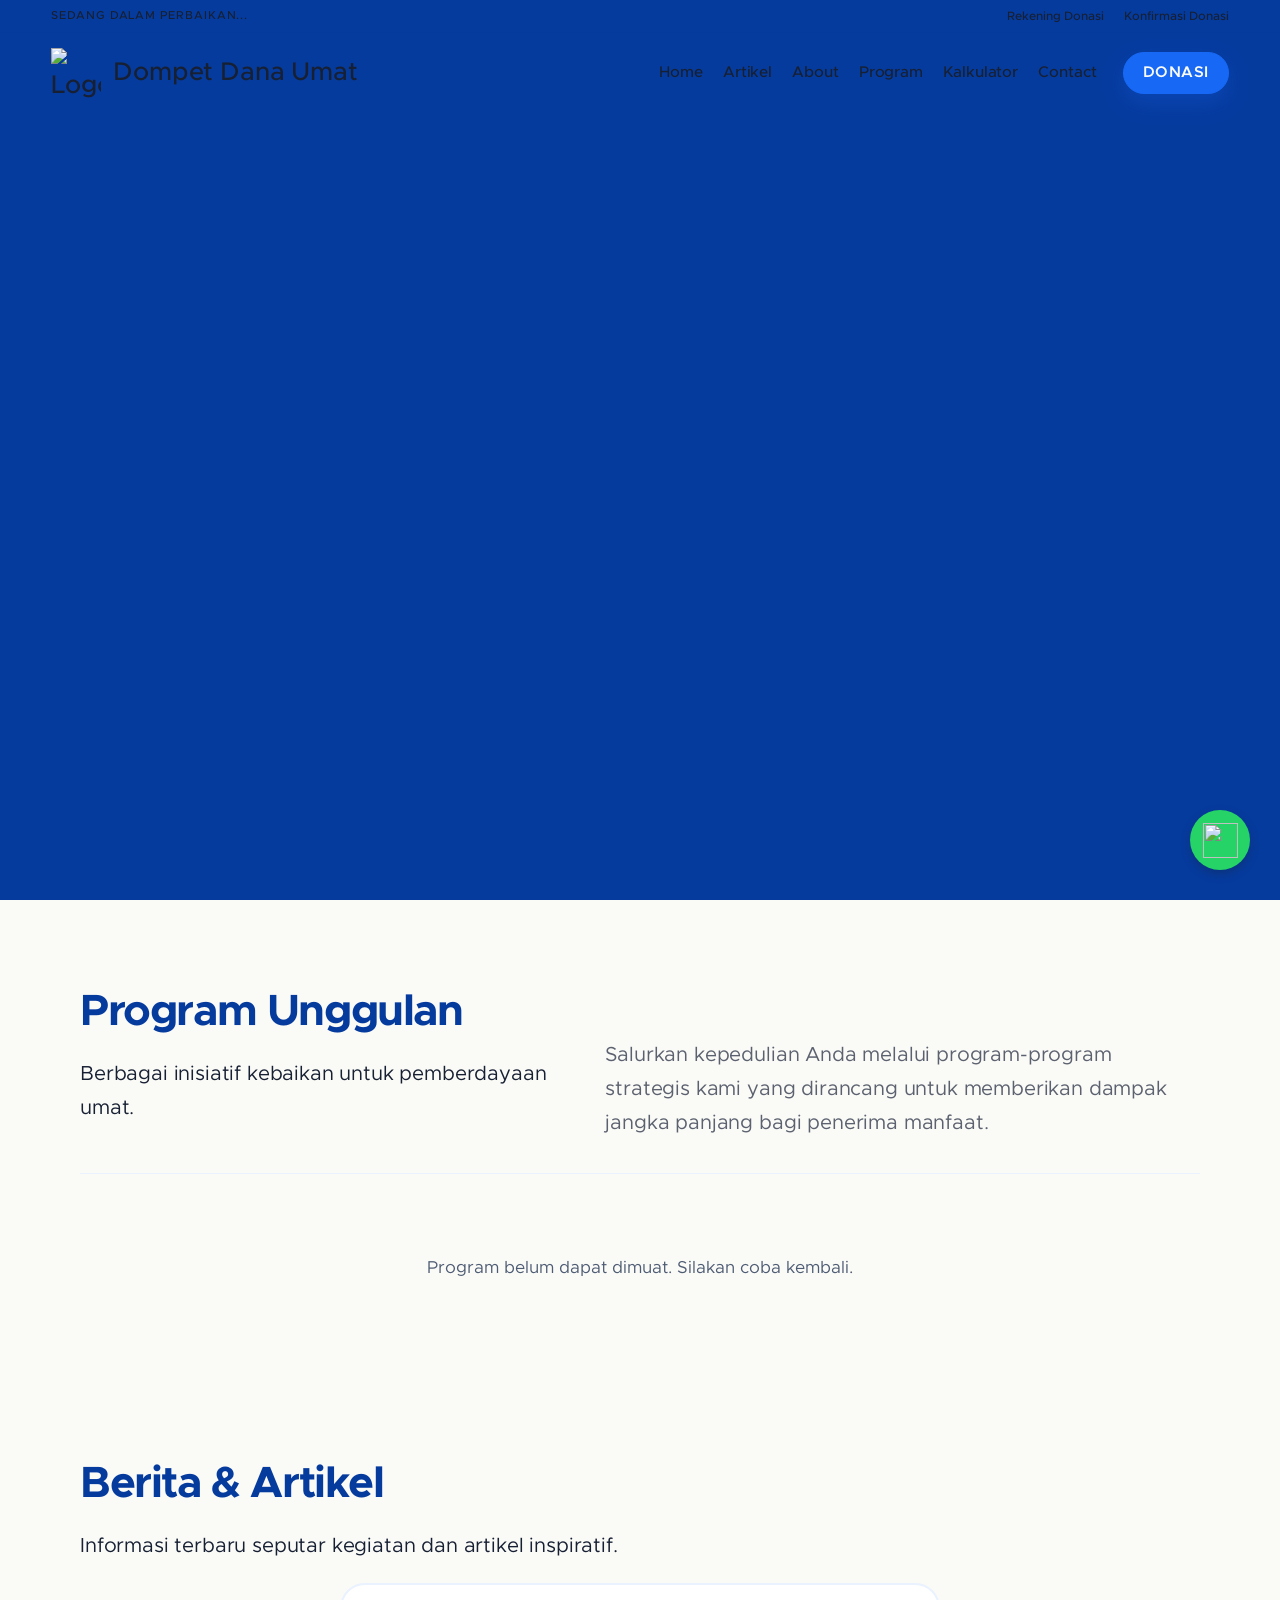
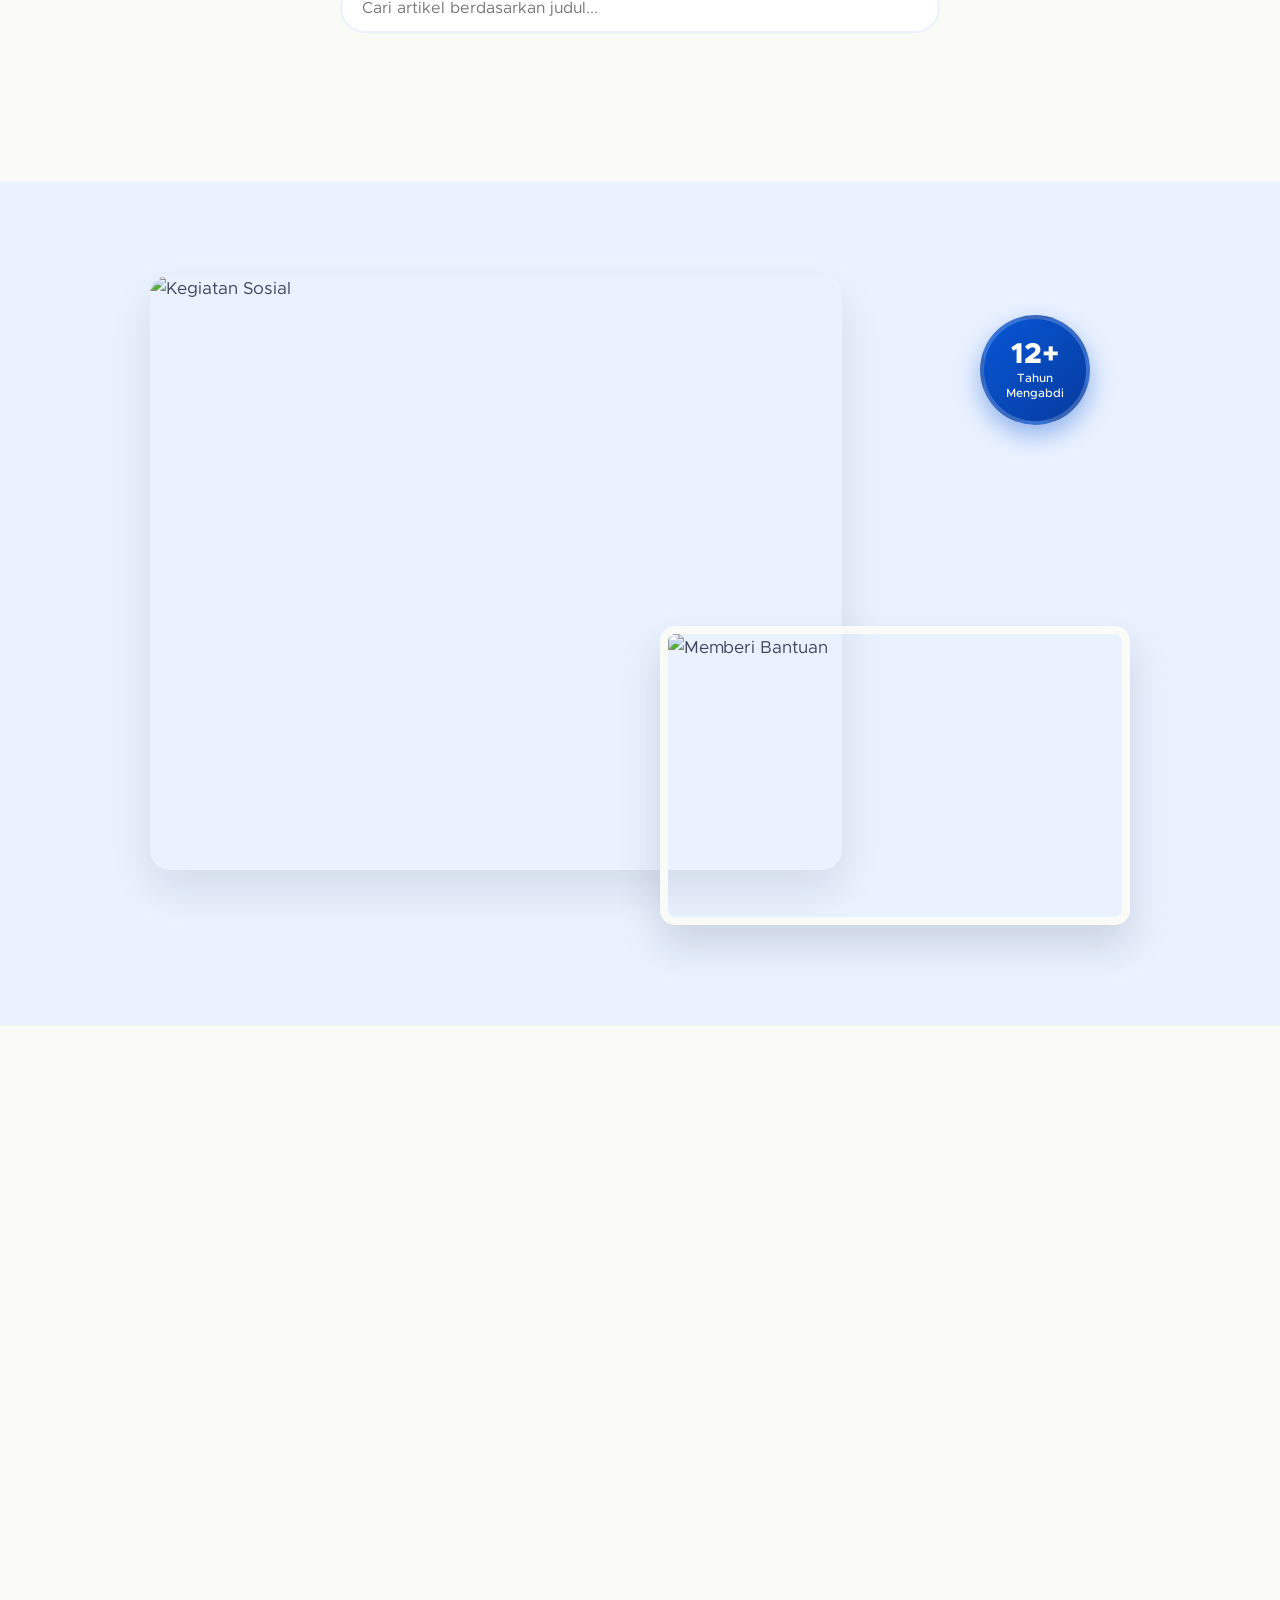
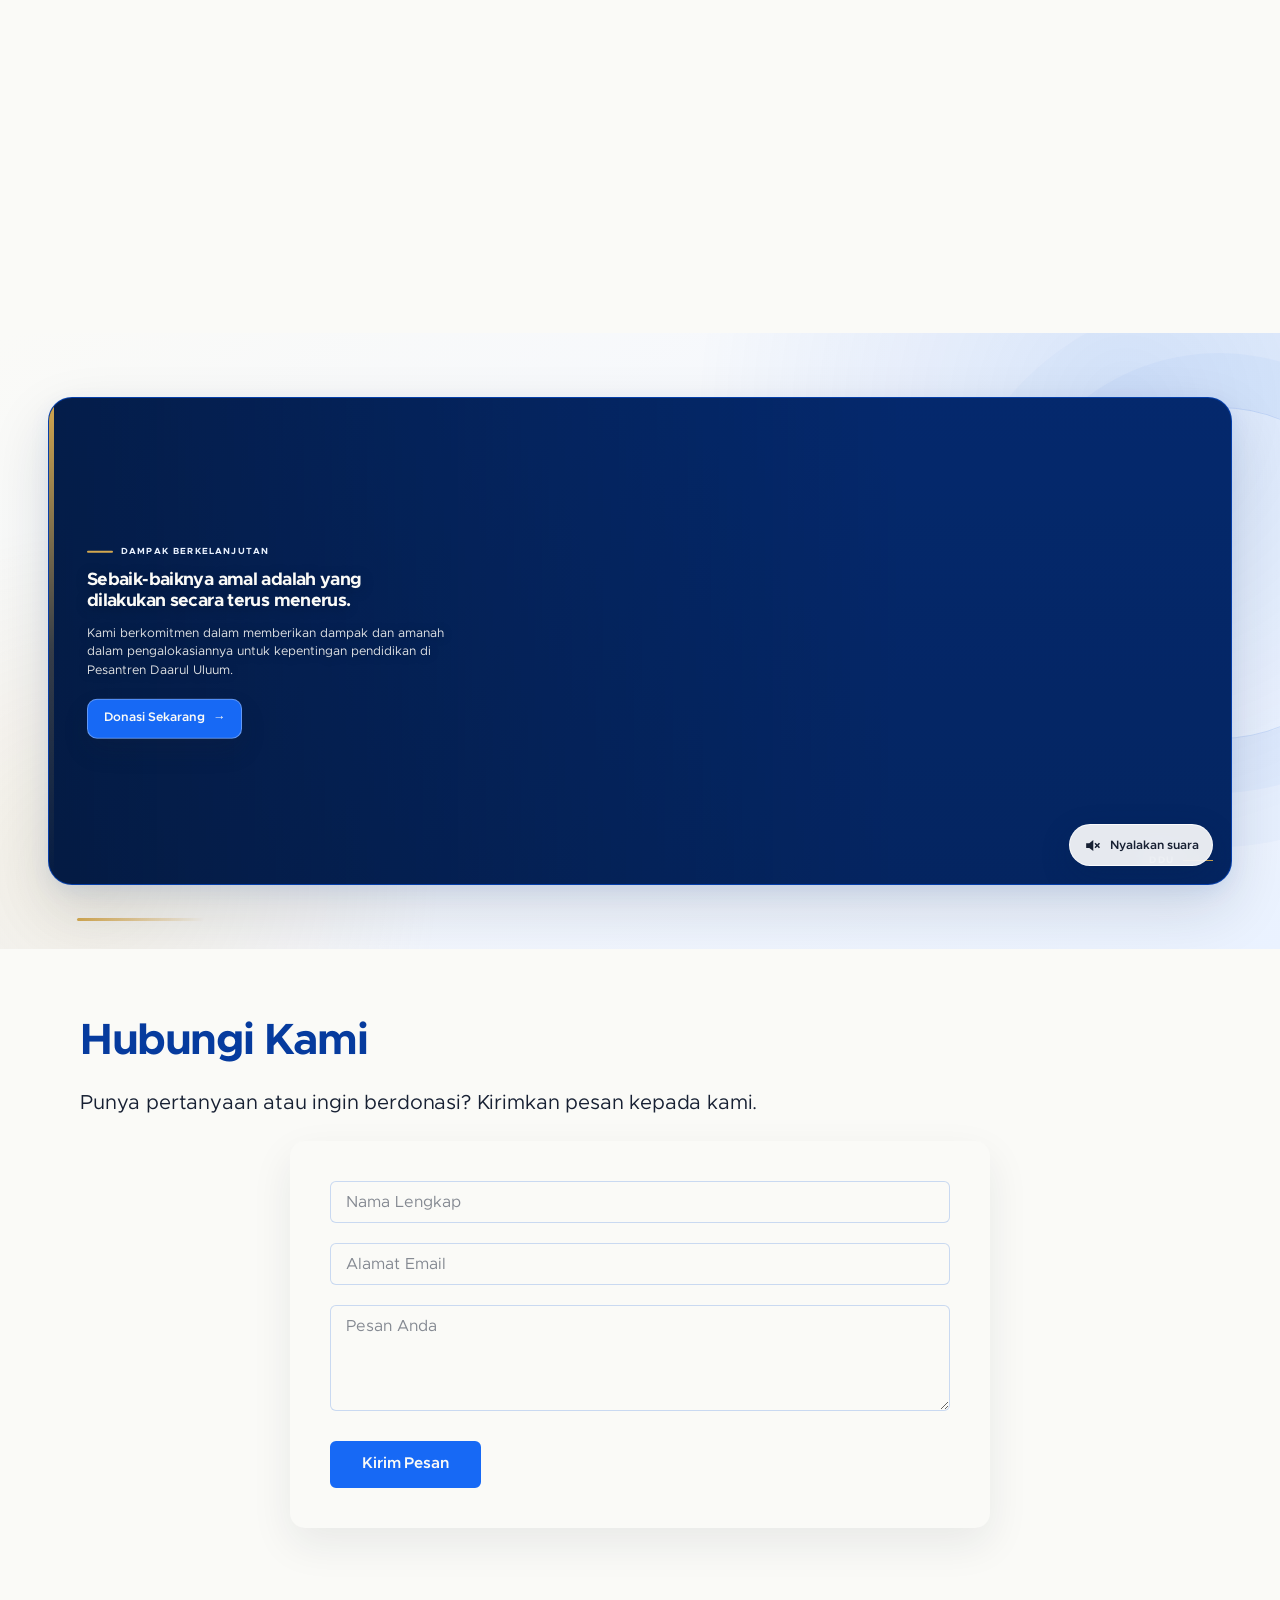
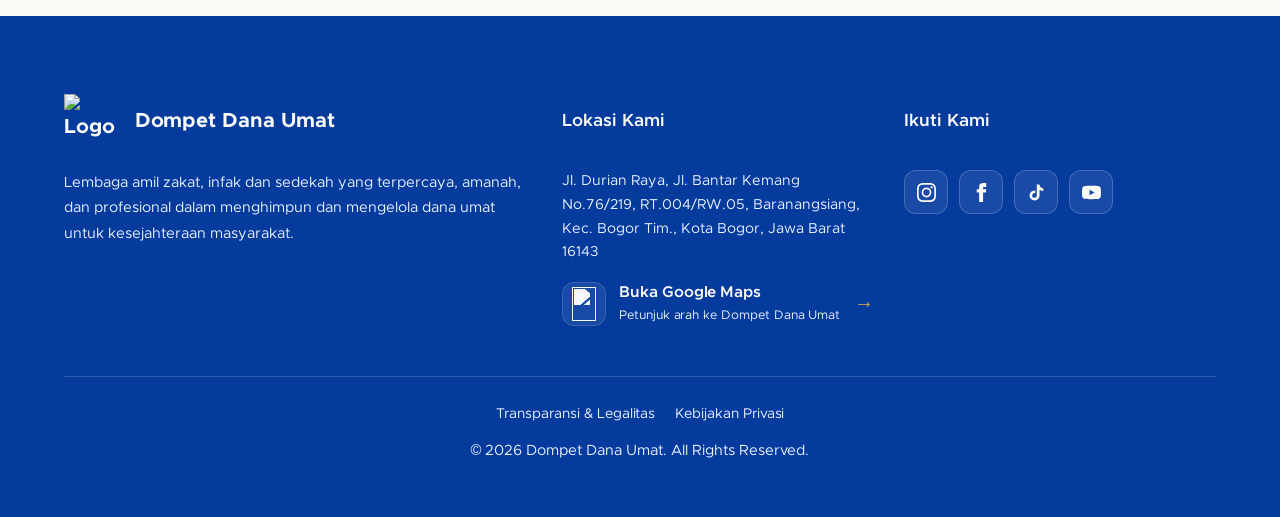
==== commit 3251f685: "Rapikan grid artikel mobile dan urutan beranda" ====
--- a/frontend/halaman-utama/index.html
+++ b/frontend/halaman-utama/index.html
@@ -94,7 +94,7 @@
     <link rel="stylesheet" href="navbar-mobile.css?v=20260930-1">
     <link rel="stylesheet" href="footer-shared.css?v=20260923-7">
     <link rel="stylesheet" href="mobile-experience.css?v=20260921-1">
-<link rel="stylesheet" href="ddu-theme.css?v=20261104-1">
+<link rel="stylesheet" href="ddu-theme.css?v=20261104-2">
 </head>
 <body class="home-page">
     <div class="page-progress" aria-hidden="true"><span></span></div>
@@ -182,6 +182,26 @@
         </div>
     </section>
 
+    <!-- Programs Section (Ganti Gallery) -->
+<section class="gallery-section fade-in" id="programs">
+    <div class="container">
+        <div class="gallery-header">
+            <div class="section-header">
+                <h2>Program Unggulan</h2>
+                <p>Berbagai inisiatif kebaikan untuk pemberdayaan umat.</p>
+            </div>
+            <p class="gallery-intro">
+                Salurkan kepedulian Anda melalui program-program strategis kami yang dirancang untuk memberikan dampak jangka panjang bagi penerima manfaat.
+            </p>
+        </div>
+        <p class="mobile-swipe-hint" aria-hidden="true">Geser untuk melihat program lainnya <span>&rarr;</span></p>
+        <div class="gallery-grid" id="program-list-home">
+            <!-- Data akan dimuat dari Supabase -->
+        </div>
+        <nav id="programPagination" class="pagination-container program-pagination" aria-label="Halaman program" hidden></nav>
+    </div>
+</section>
+
     <!-- Blog Section -->
     <section class="blog fade-in" id="blog">
         <div class="container">
@@ -215,26 +235,6 @@
             </div>
         </div>
     </section>
-    
-    <!-- Programs Section (Ganti Gallery) -->
-<section class="gallery-section fade-in" id="programs">
-    <div class="container">
-        <div class="gallery-header">
-            <div class="section-header">
-                <h2>Program Unggulan</h2>
-                <p>Berbagai inisiatif kebaikan untuk pemberdayaan umat.</p>
-            </div>
-            <p class="gallery-intro">
-                Salurkan kepedulian Anda melalui program-program strategis kami yang dirancang untuk memberikan dampak jangka panjang bagi penerima manfaat.
-            </p>
-        </div>
-        <p class="mobile-swipe-hint" aria-hidden="true">Geser untuk melihat program lainnya <span>&rarr;</span></p>
-        <div class="gallery-grid" id="program-list-home">
-            <!-- Data akan dimuat dari Supabase -->
-        </div>
-        <nav id="programPagination" class="pagination-container program-pagination" aria-label="Halaman program" hidden></nav>
-    </div>
-</section>
 
     <!-- Calculator Section -->
     <section class="calculator fade-in" id="calculator">
--- a/frontend/halaman-utama/ddu-theme.css
+++ b/frontend/halaman-utama/ddu-theme.css
@@ -2475,4 +2475,127 @@
         width: 38px;
         height: 38px;
     }
-}
+
+    /* Artikel beranda mengikuti grid program: dua kartu per baris. */
+    .home-page #blog .blog-grid,
+    .home-page #blog .blog-grid.blog-grid--has-sidebar,
+    .home-page #blog .blog-grid:not(.blog-grid--has-sidebar) {
+        display: grid;
+        width: 100%;
+        margin: 0;
+        padding: 0;
+        grid-template-columns: repeat(2, minmax(0, 1fr));
+        grid-template-rows: auto;
+        grid-auto-flow: row;
+        gap: 12px;
+        overflow: visible;
+        scroll-snap-type: none;
+    }
+
+    .home-page #blog .blog-grid > .blog-card,
+    .home-page #blog .blog-grid > .blog-card:nth-child(n) {
+        width: auto;
+        min-width: 0;
+        min-height: 100%;
+        grid-column: auto;
+        grid-row: auto;
+        overflow: hidden;
+        border: 0;
+        border-radius: 15px;
+        background: transparent;
+        box-shadow: 0 10px 26px rgba(6, 59, 158, .1);
+    }
+
+    .home-page #blog .blog-card .blog-card-link,
+    .home-page #blog .blog-card--featured .blog-card-link,
+    .home-page #blog .blog-card--secondary .blog-card-link,
+    .home-page #blog .blog-card--list .blog-card-link {
+        position: relative;
+        display: block;
+        width: 100%;
+        height: auto;
+        min-height: 0;
+        aspect-ratio: 16 / 10;
+    }
+
+    .home-page #blog .blog-card .blog-img,
+    .home-page #blog .blog-card--featured .blog-img,
+    .home-page #blog .blog-card--secondary .blog-img,
+    .home-page #blog .blog-card--list .blog-img {
+        position: absolute;
+        inset: 0;
+        width: 100%;
+        height: 100%;
+        min-height: 0;
+        aspect-ratio: auto;
+        border-radius: inherit;
+        background: transparent;
+    }
+
+    .home-page #blog .blog-card .blog-img::after {
+        position: absolute;
+        inset: 0;
+        z-index: 1;
+        background: linear-gradient(180deg, rgba(6, 59, 158, 0) 34%, rgba(6, 59, 158, .88) 100%);
+        content: '';
+    }
+
+    .home-page #blog .blog-card .blog-img img,
+    .home-page #blog .blog-card--featured .blog-img img,
+    .home-page #blog .blog-card--secondary .blog-img img,
+    .home-page #blog .blog-card--list .blog-img img {
+        display: block;
+        width: 100%;
+        height: 100%;
+        object-fit: contain;
+        object-position: center;
+    }
+
+    .home-page #blog .blog-card .blog-content,
+    .home-page #blog .blog-card--featured .blog-content,
+    .home-page #blog .blog-card--secondary .blog-content,
+    .home-page #blog .blog-card--list .blog-content {
+        position: absolute;
+        inset: 0;
+        z-index: 2;
+        display: flex;
+        min-height: 0;
+        padding: 12px;
+        justify-content: flex-end;
+    }
+
+    .home-page #blog .blog-card .content-category,
+    .home-page #blog .blog-card .blog-content p,
+    .home-page #blog .blog-card .read-more,
+    .home-page #blog .blog-card .blog-card-date {
+        display: none;
+    }
+
+    .home-page #blog .blog-card .blog-content h3,
+    .home-page #blog .blog-card--featured .blog-content h3,
+    .home-page #blog .blog-card--secondary .blog-content h3,
+    .home-page #blog .blog-card--list .blog-content h3 {
+        max-height: calc(1.28em * 3);
+        margin: 0 0 7px;
+        overflow: hidden;
+        color: #FAFAF7;
+        font-size: clamp(.78rem, 3.7vw, .94rem);
+        font-weight: 700;
+        line-height: 1.28;
+    }
+
+    .home-page #blog .blog-card .blog-card-meta,
+    .home-page #blog .blog-card--featured .blog-card-meta,
+    .home-page #blog .blog-card--secondary .blog-card-meta,
+    .home-page #blog .blog-card--list .blog-card-meta {
+        display: flex;
+        margin: 0;
+        color: rgba(250, 250, 247, .86);
+        font-size: .6rem;
+        line-height: 1.25;
+    }
+
+    .home-page #blog .blog-card--list .blog-card-author::before {
+        content: '';
+    }
+}
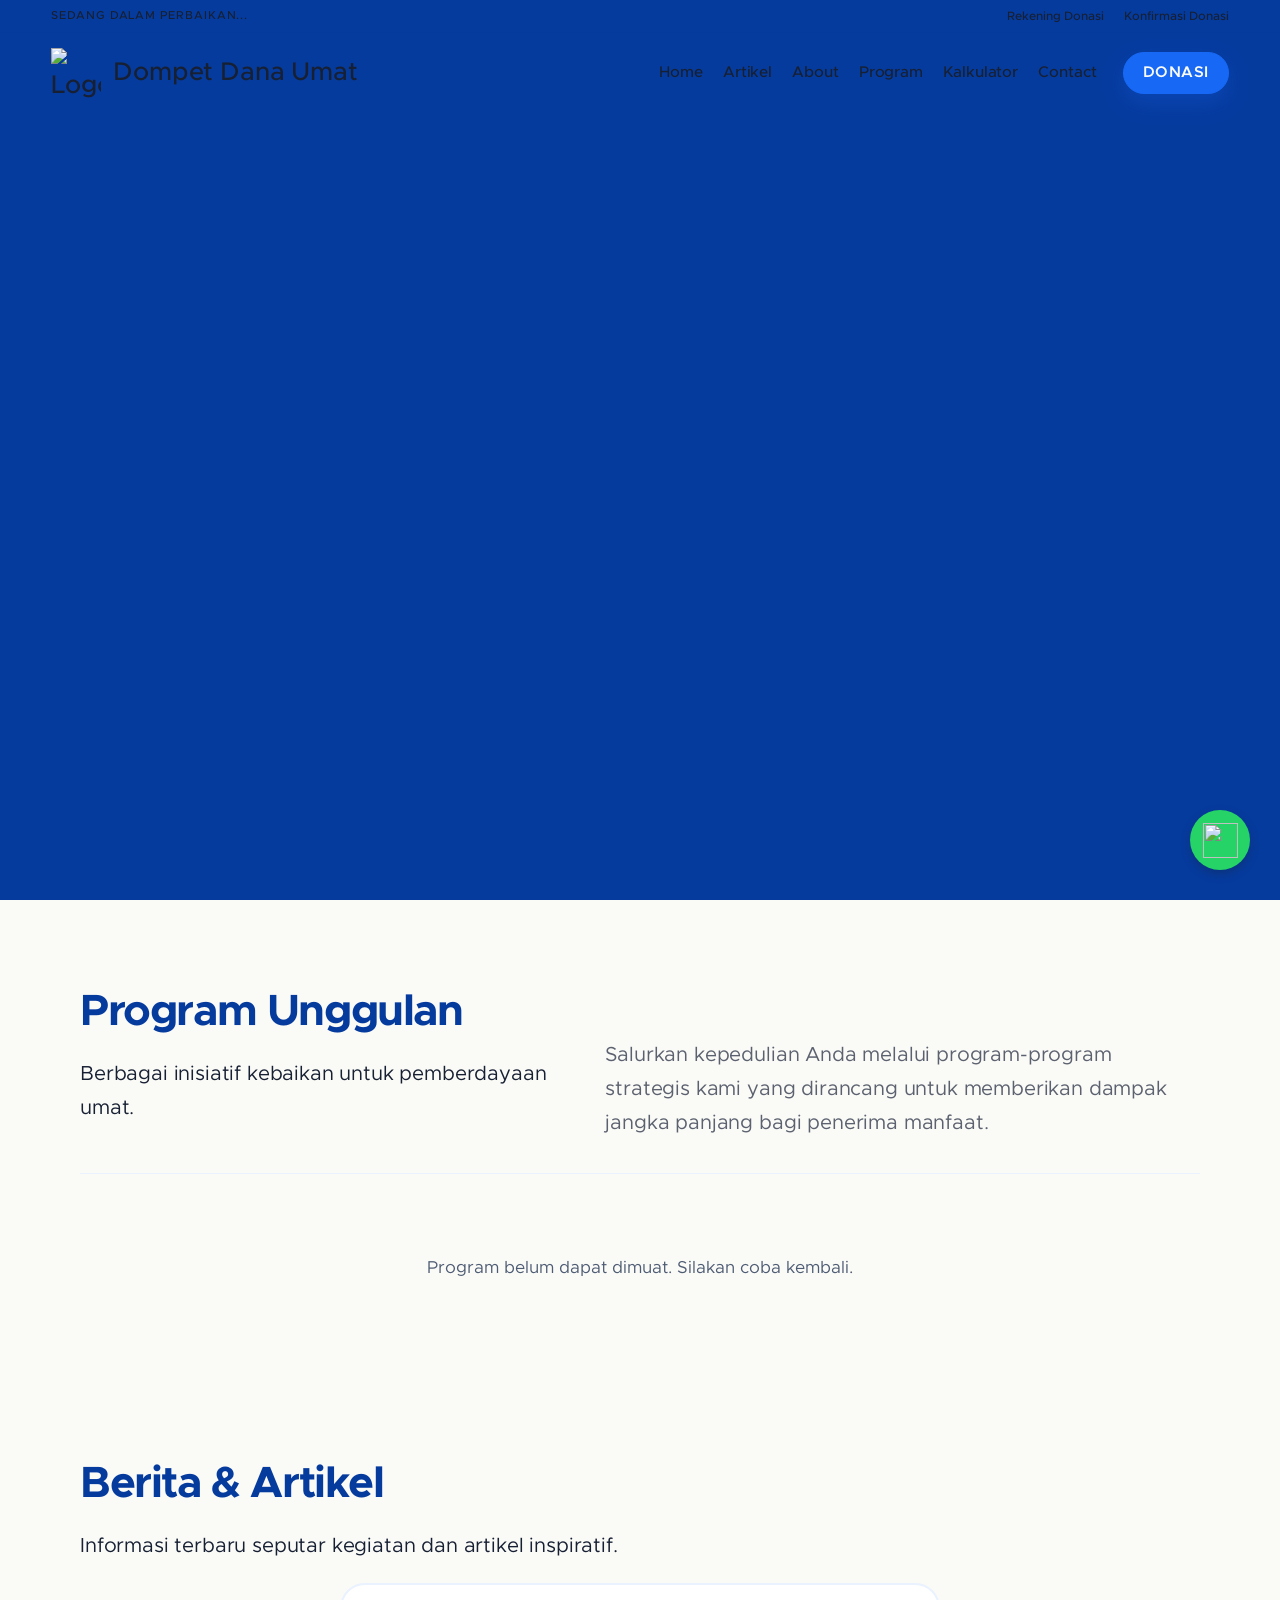
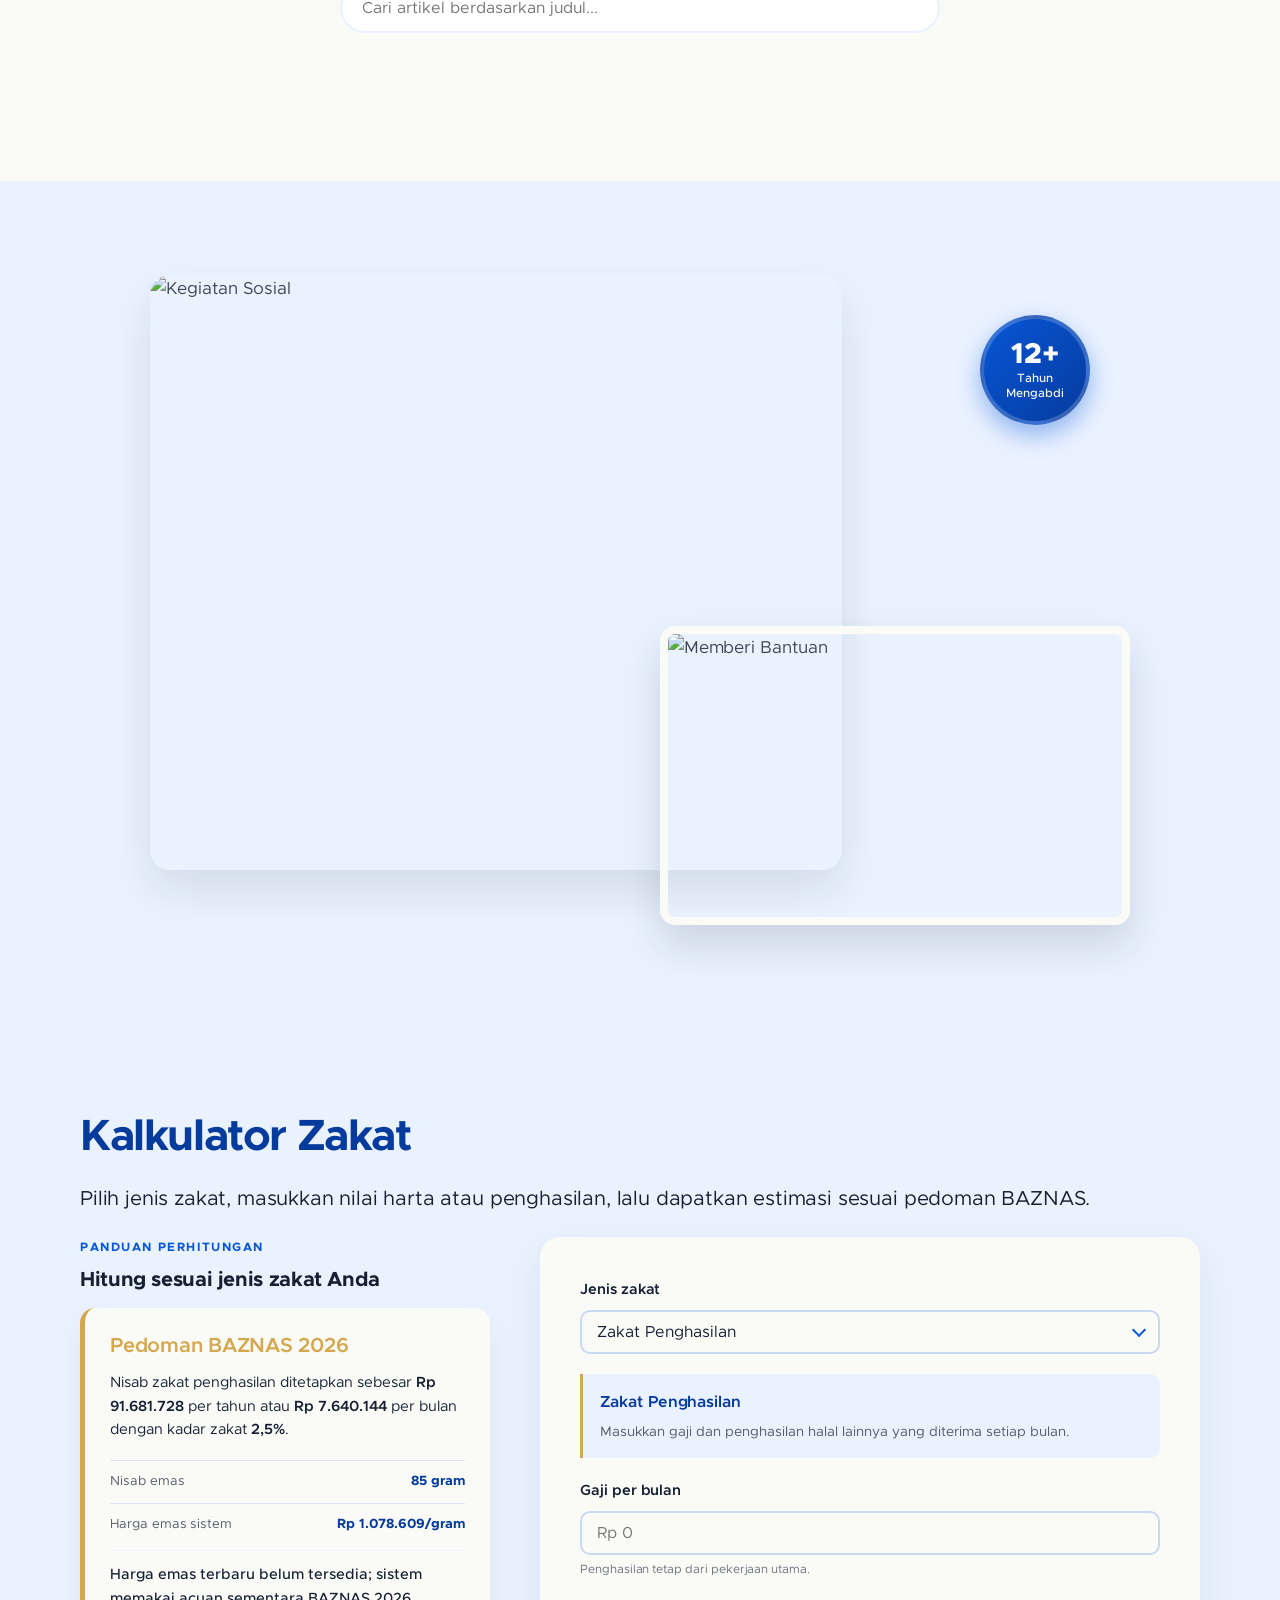
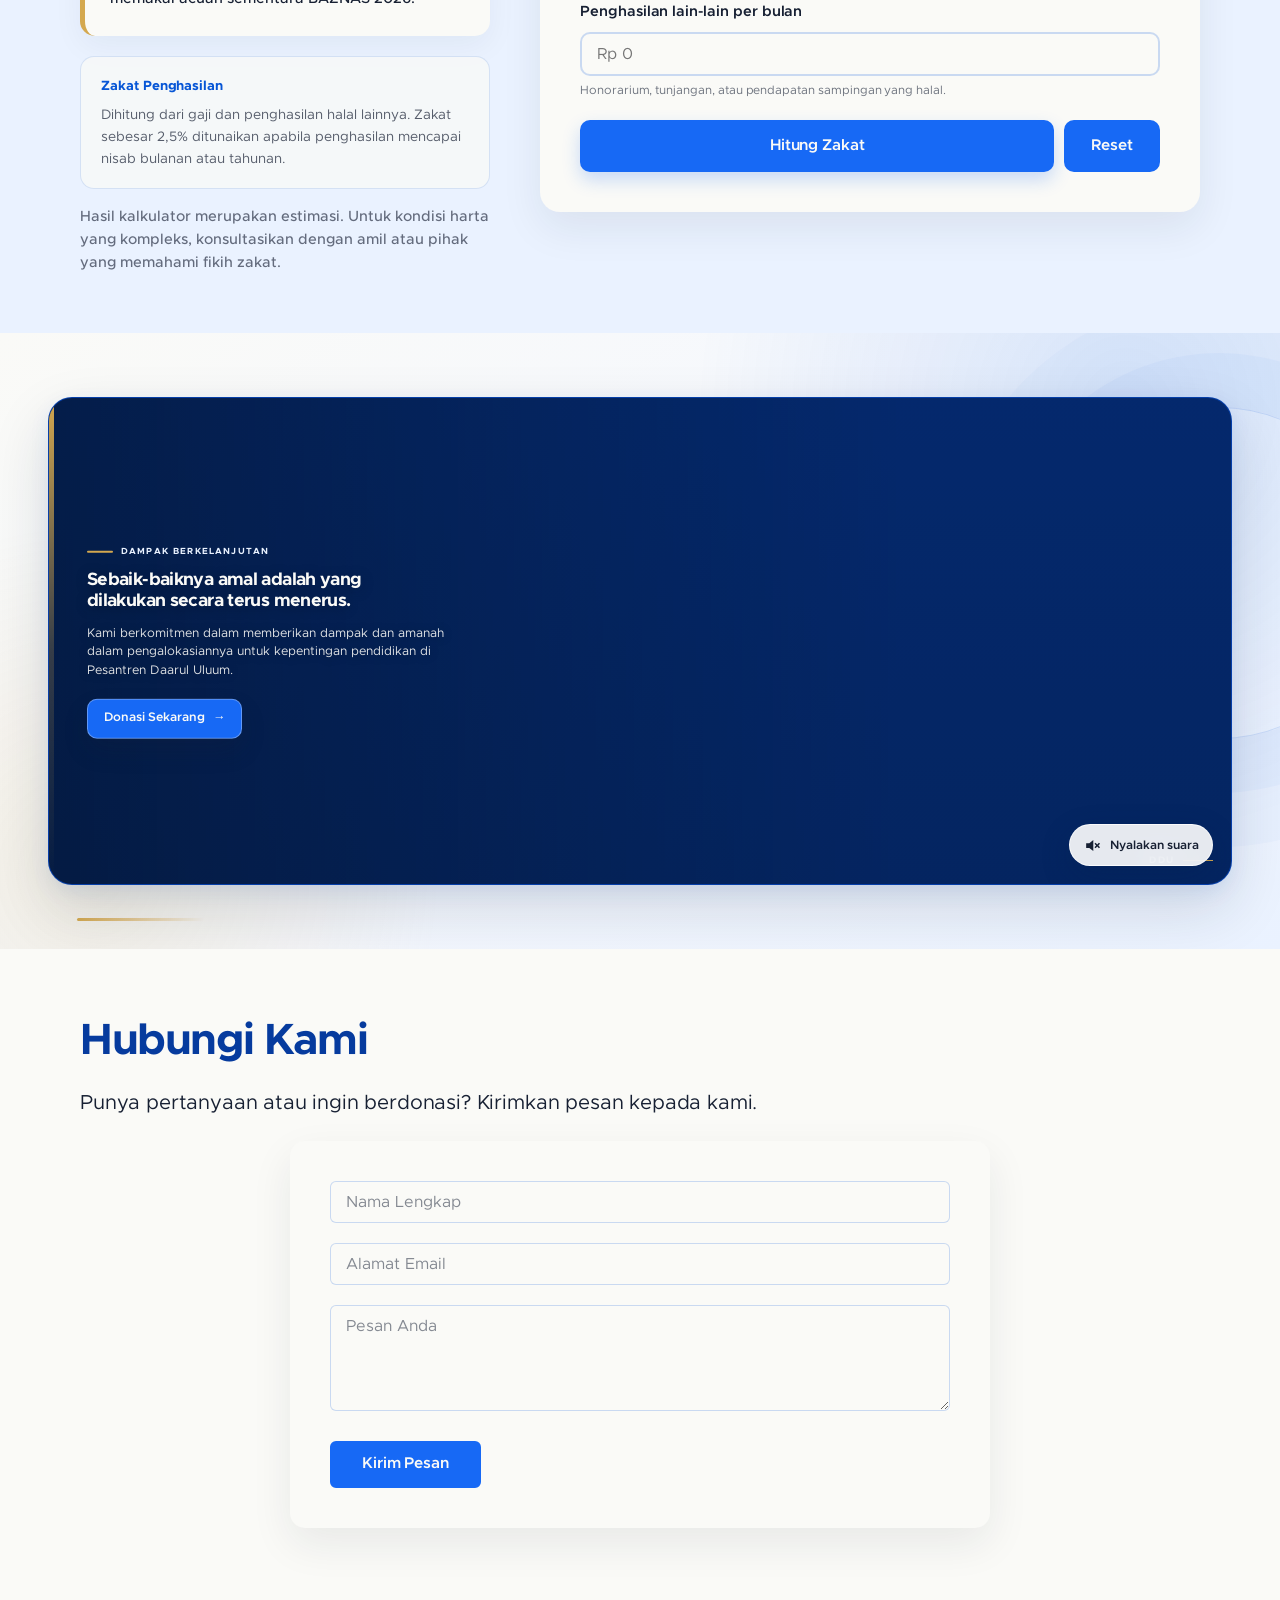
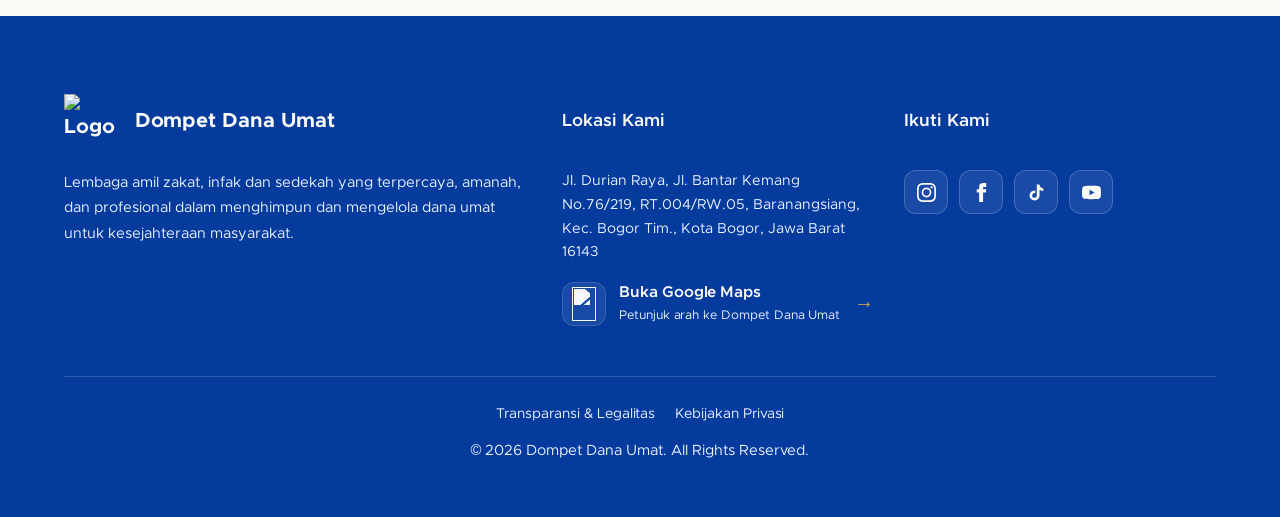
==== commit 5fcbba3f: "Atur kalkulator zakat mobile sebelum deskripsi" ====
--- a/frontend/halaman-utama/index.html
+++ b/frontend/halaman-utama/index.html
@@ -94,7 +94,7 @@
     <link rel="stylesheet" href="navbar-mobile.css?v=20260930-1">
     <link rel="stylesheet" href="footer-shared.css?v=20260923-7">
     <link rel="stylesheet" href="mobile-experience.css?v=20260921-1">
-<link rel="stylesheet" href="ddu-theme.css?v=20261104-2">
+<link rel="stylesheet" href="ddu-theme.css?v=20261104-4">
 </head>
 <body class="home-page">
     <div class="page-progress" aria-hidden="true"><span></span></div>
@@ -241,12 +241,13 @@
         <div class="container">
             <div class="section-header">
                 <h2>Kalkulator Zakat</h2>
-                <p>Pilih jenis zakat, masukkan nilai harta atau penghasilan, lalu dapatkan estimasi sesuai pedoman BAZNAS.</p>
+                <p class="calculator-section-description calculator-section-description--desktop">Pilih jenis zakat, masukkan nilai harta atau penghasilan, lalu dapatkan estimasi sesuai pedoman BAZNAS.</p>
             </div>
             
             <div class="calculator-container">
                 <!-- Info Side -->
                 <div class="calculator-info">
+                    <p class="calculator-section-description calculator-section-description--mobile">Pilih jenis zakat, masukkan nilai harta atau penghasilan, lalu dapatkan estimasi sesuai pedoman BAZNAS.</p>
                     <span class="calculator-eyebrow">Panduan perhitungan</span>
                     <h3>Hitung sesuai jenis zakat Anda</h3>
                     <div class="nishab-card">
--- a/frontend/halaman-utama/ddu-theme.css
+++ b/frontend/halaman-utama/ddu-theme.css
@@ -2362,6 +2362,10 @@
 }
 
 /* Program beranda: 3 kartu per baris, 6 kartu per halaman. */
+.home-page .calculator-section-description--mobile {
+    display: none;
+}
+
 .home-page #programs .gallery-grid {
     display: grid;
     grid-template-columns: repeat(3, minmax(0, 1fr));
@@ -2598,4 +2602,25 @@
     .home-page #blog .blog-card--list .blog-card-author::before {
         content: '';
     }
-}
+
+    /* Mobile: penghitungan lebih dahulu, penjelasan dan panduan di bawahnya. */
+    .home-page #calculator .calculator-card {
+        order: 1;
+    }
+
+    .home-page #calculator .calculator-info {
+        order: 2;
+    }
+
+    .home-page #calculator .calculator-section-description--desktop {
+        display: none;
+    }
+
+    .home-page #calculator .calculator-section-description--mobile {
+        display: block;
+        margin: 0 0 20px;
+        color: #4E5C73;
+        font-size: .95rem;
+        line-height: 1.65;
+    }
+}
